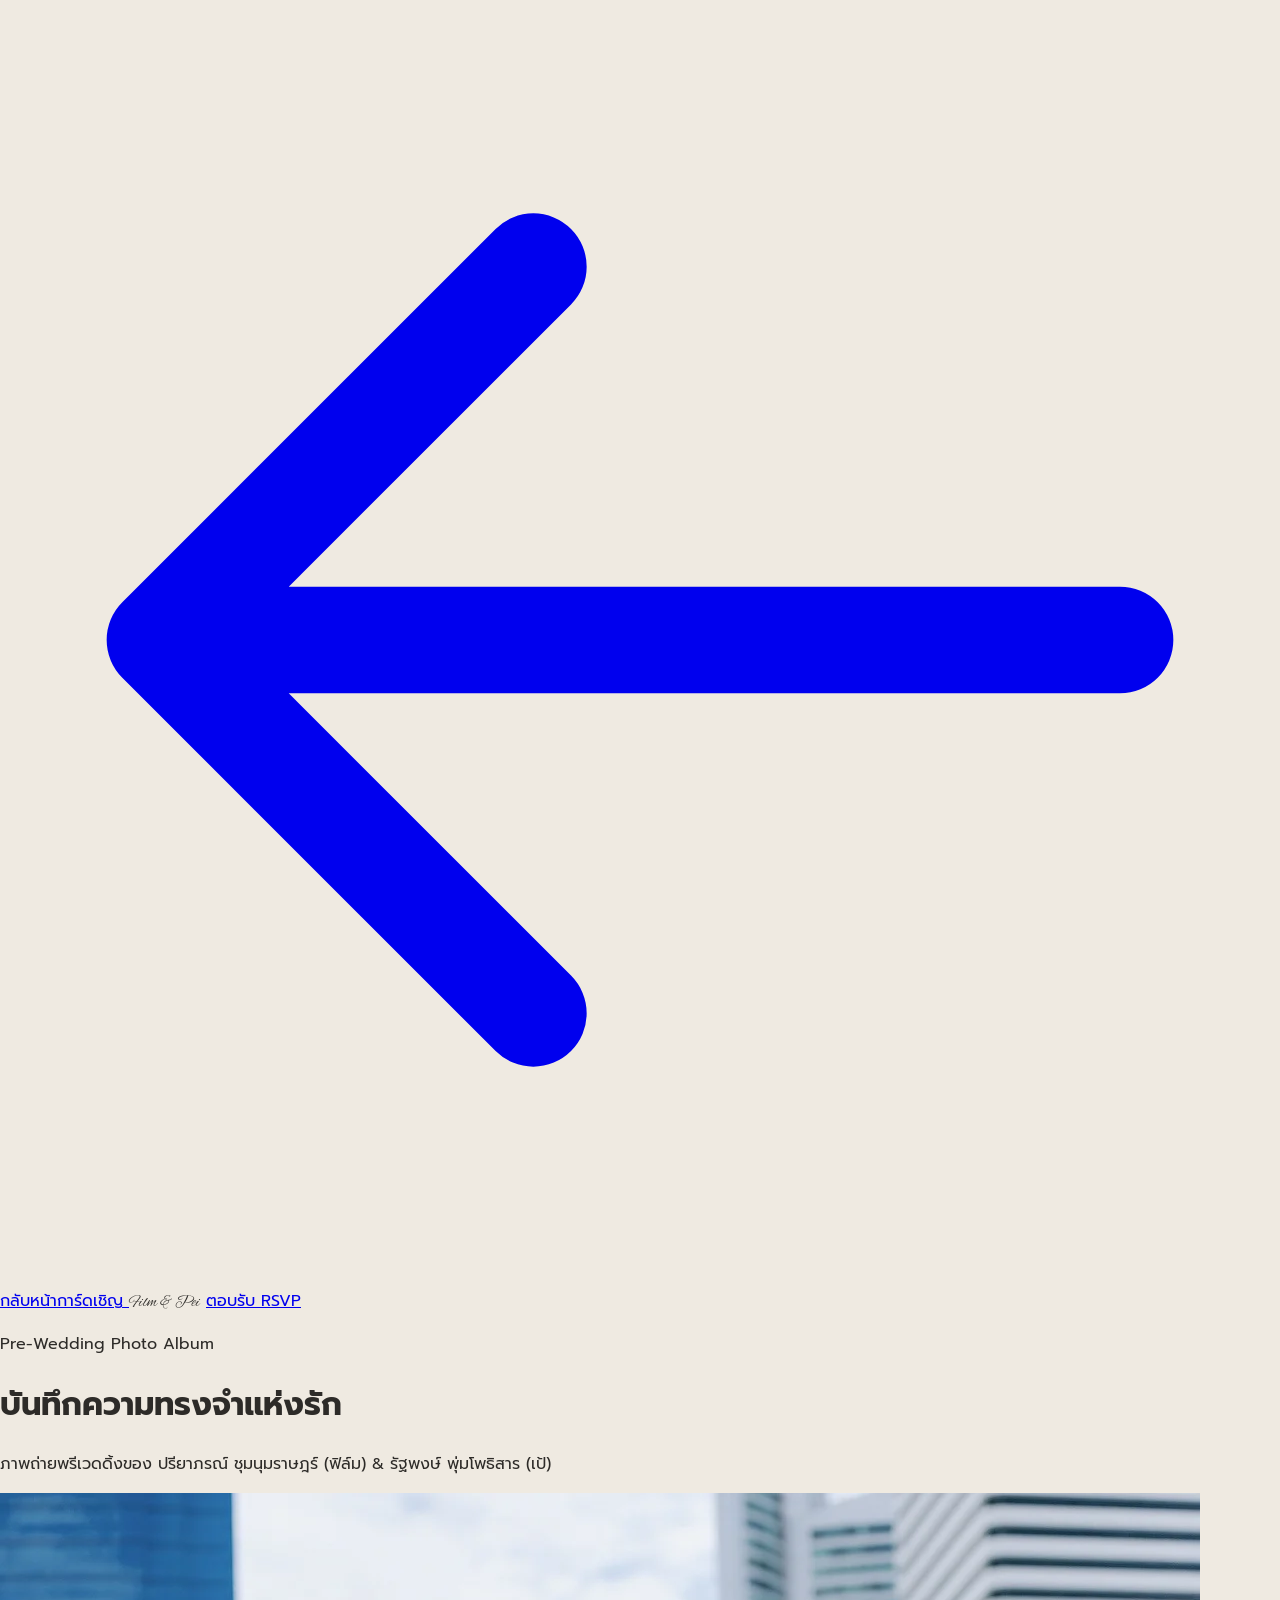
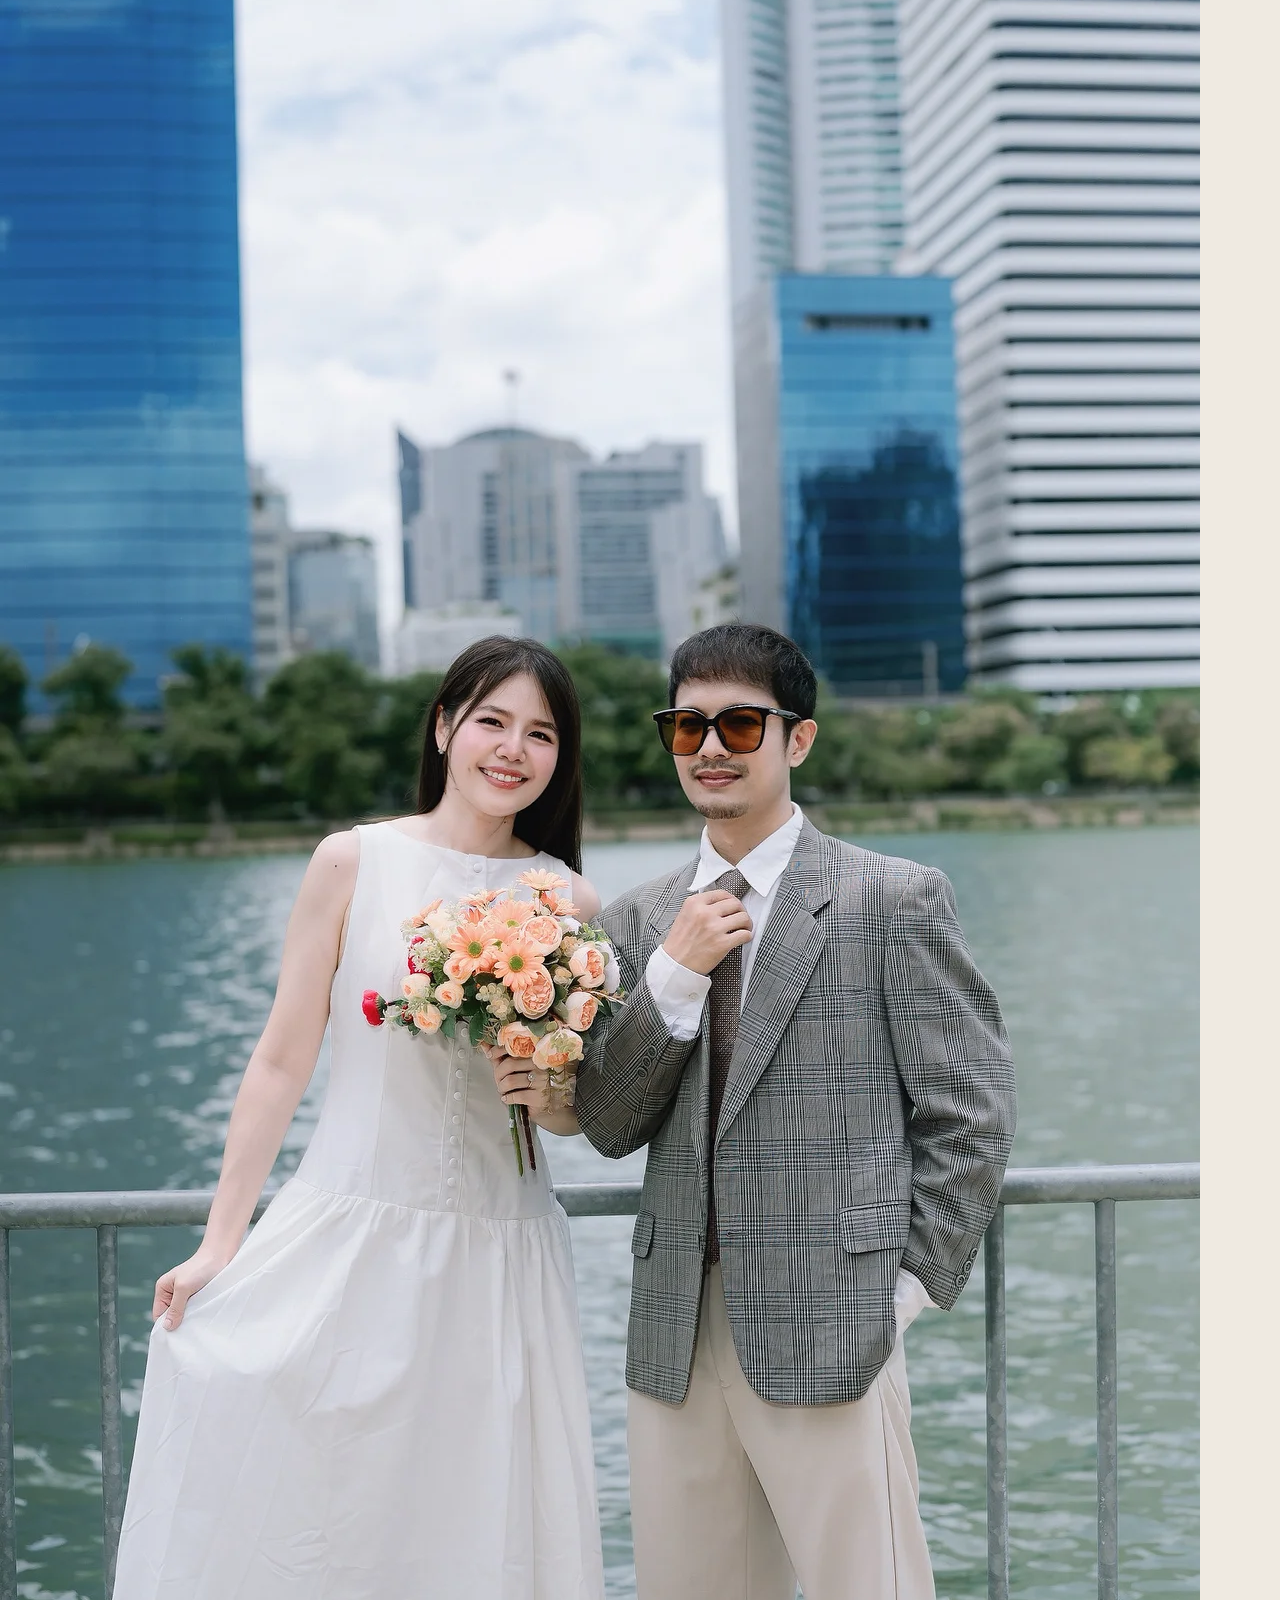
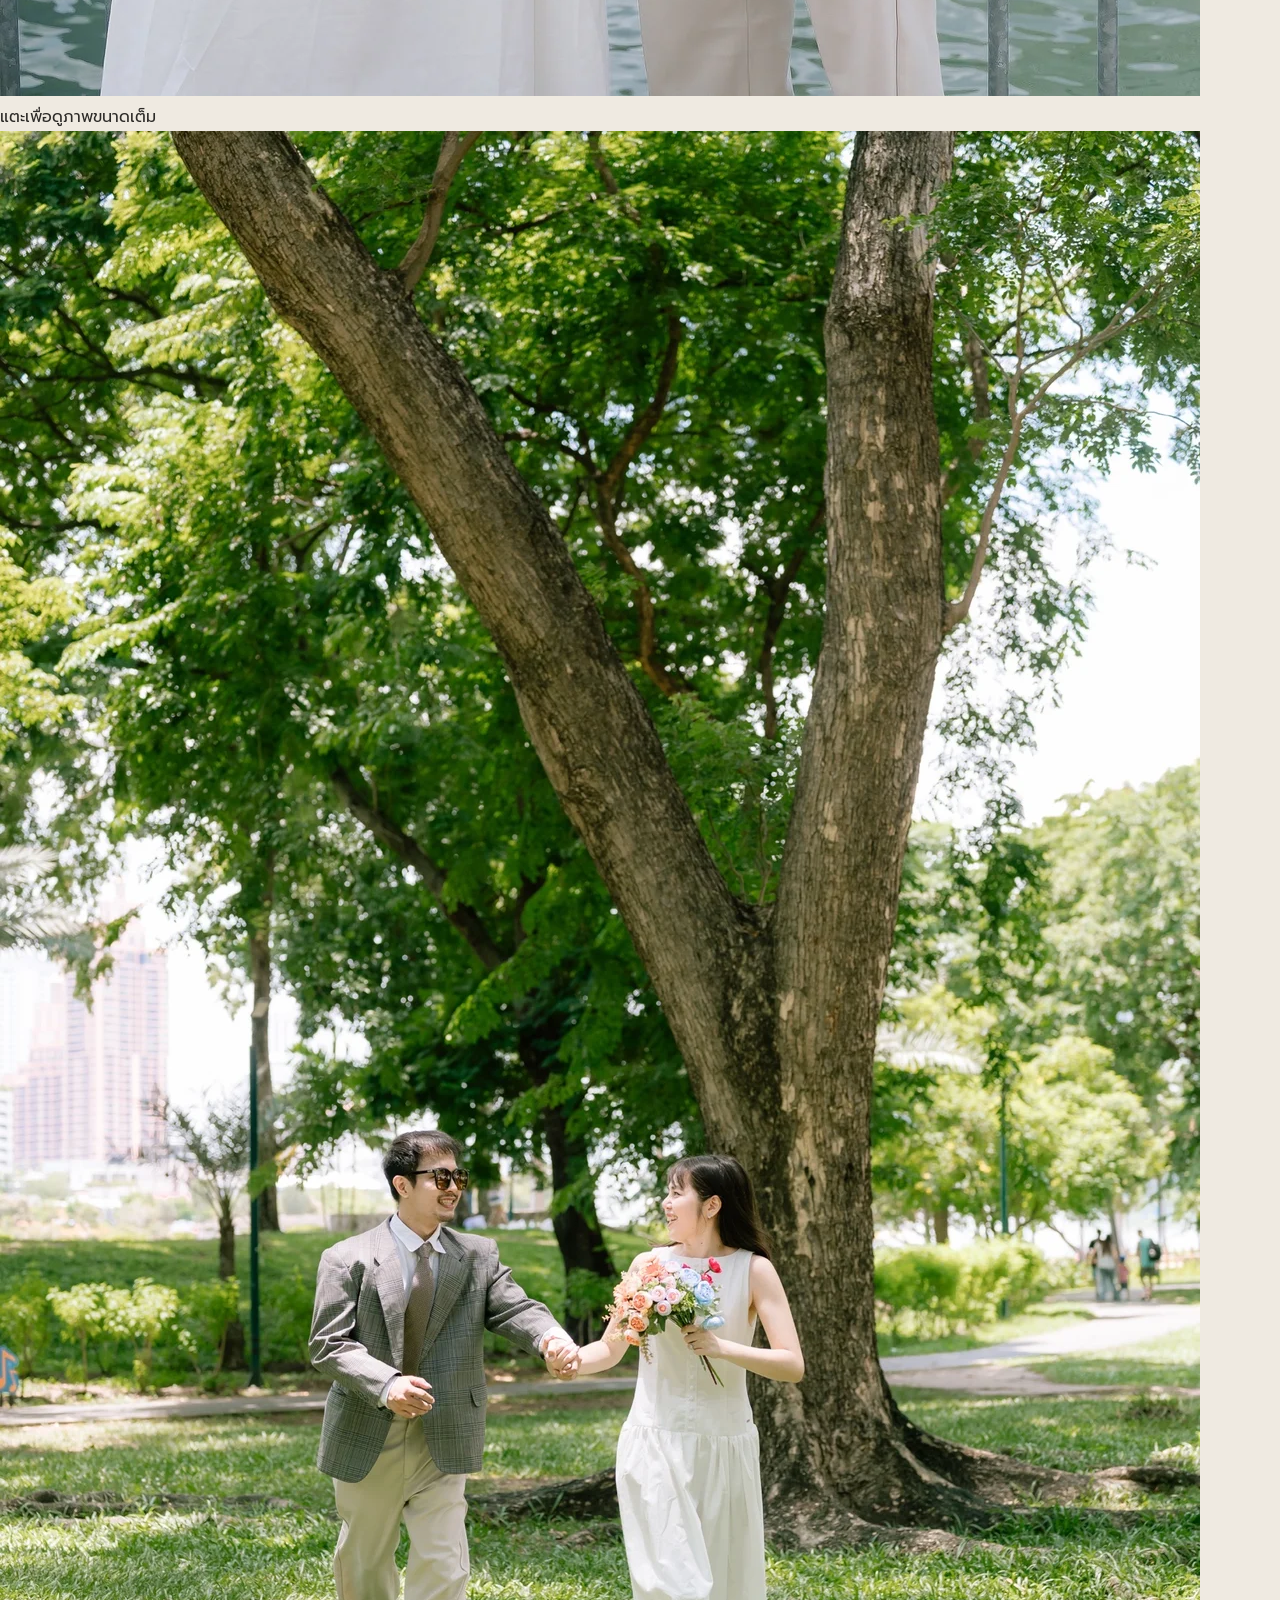
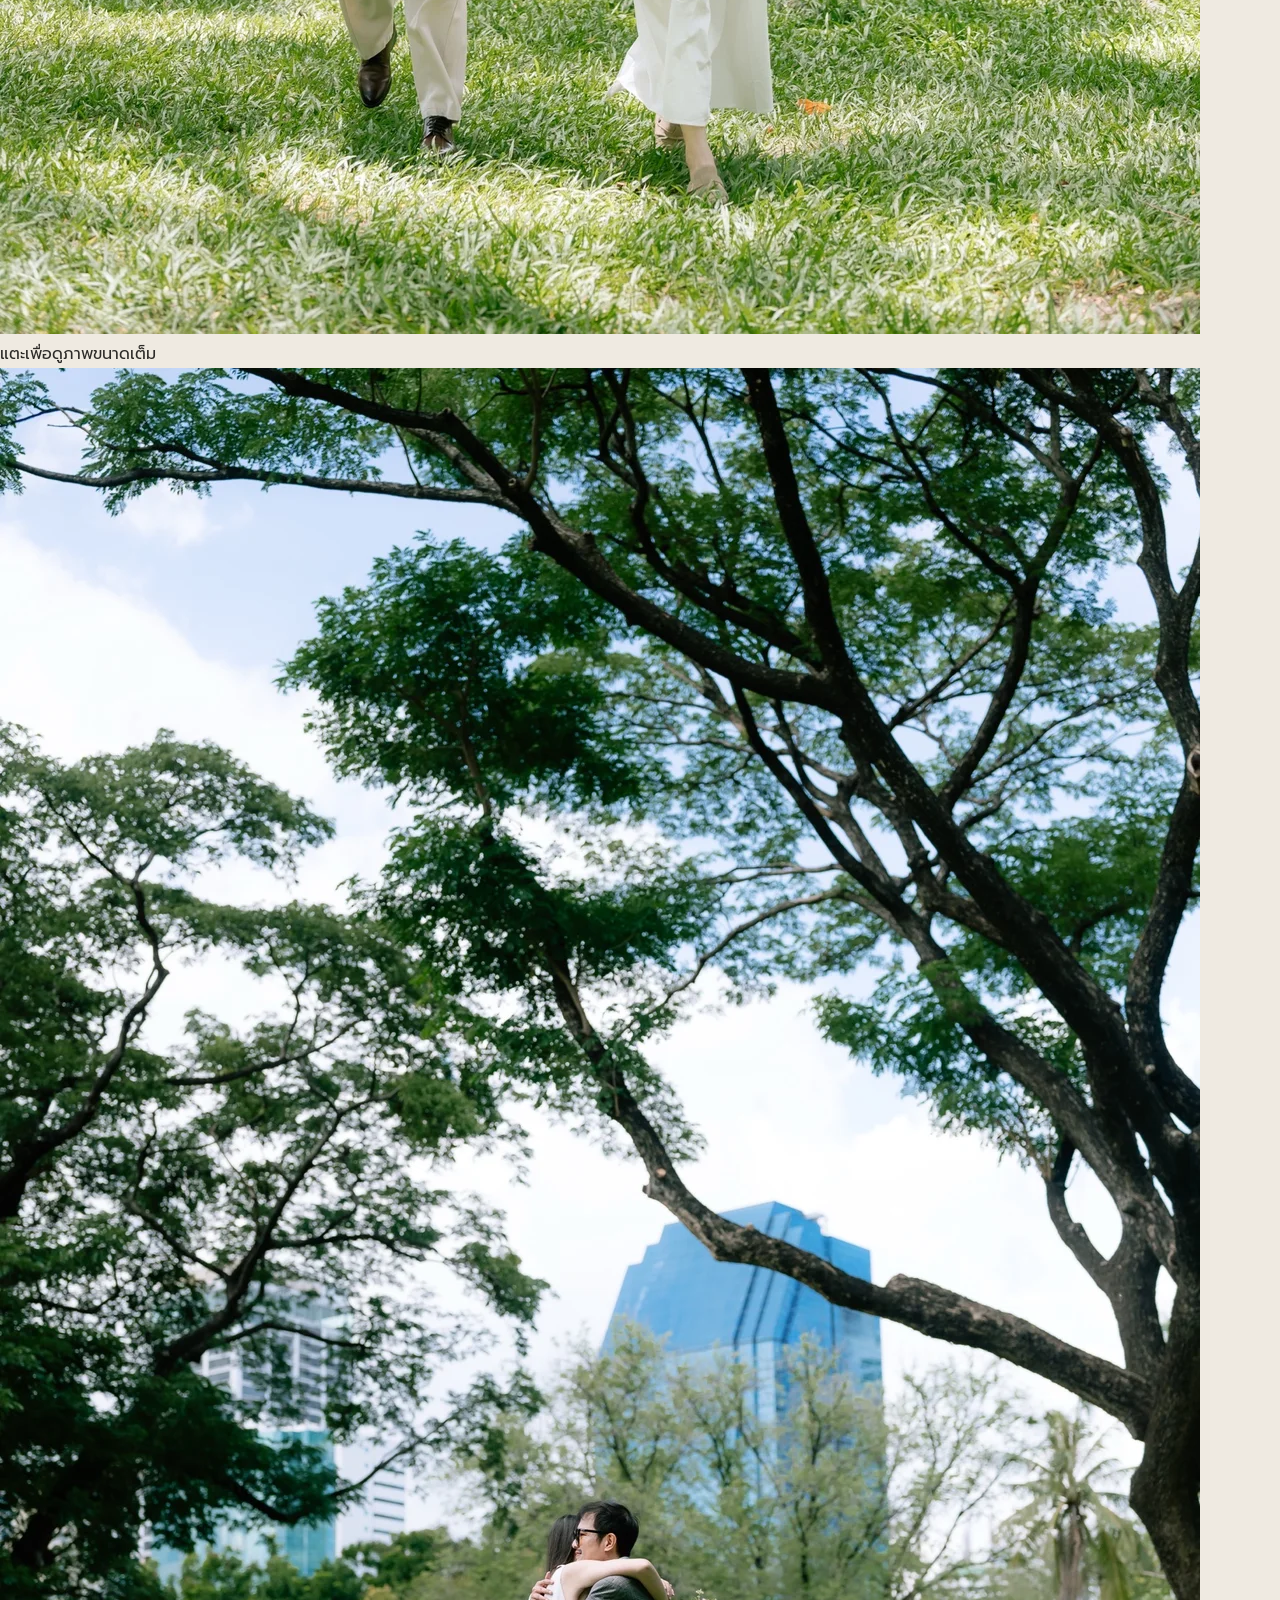
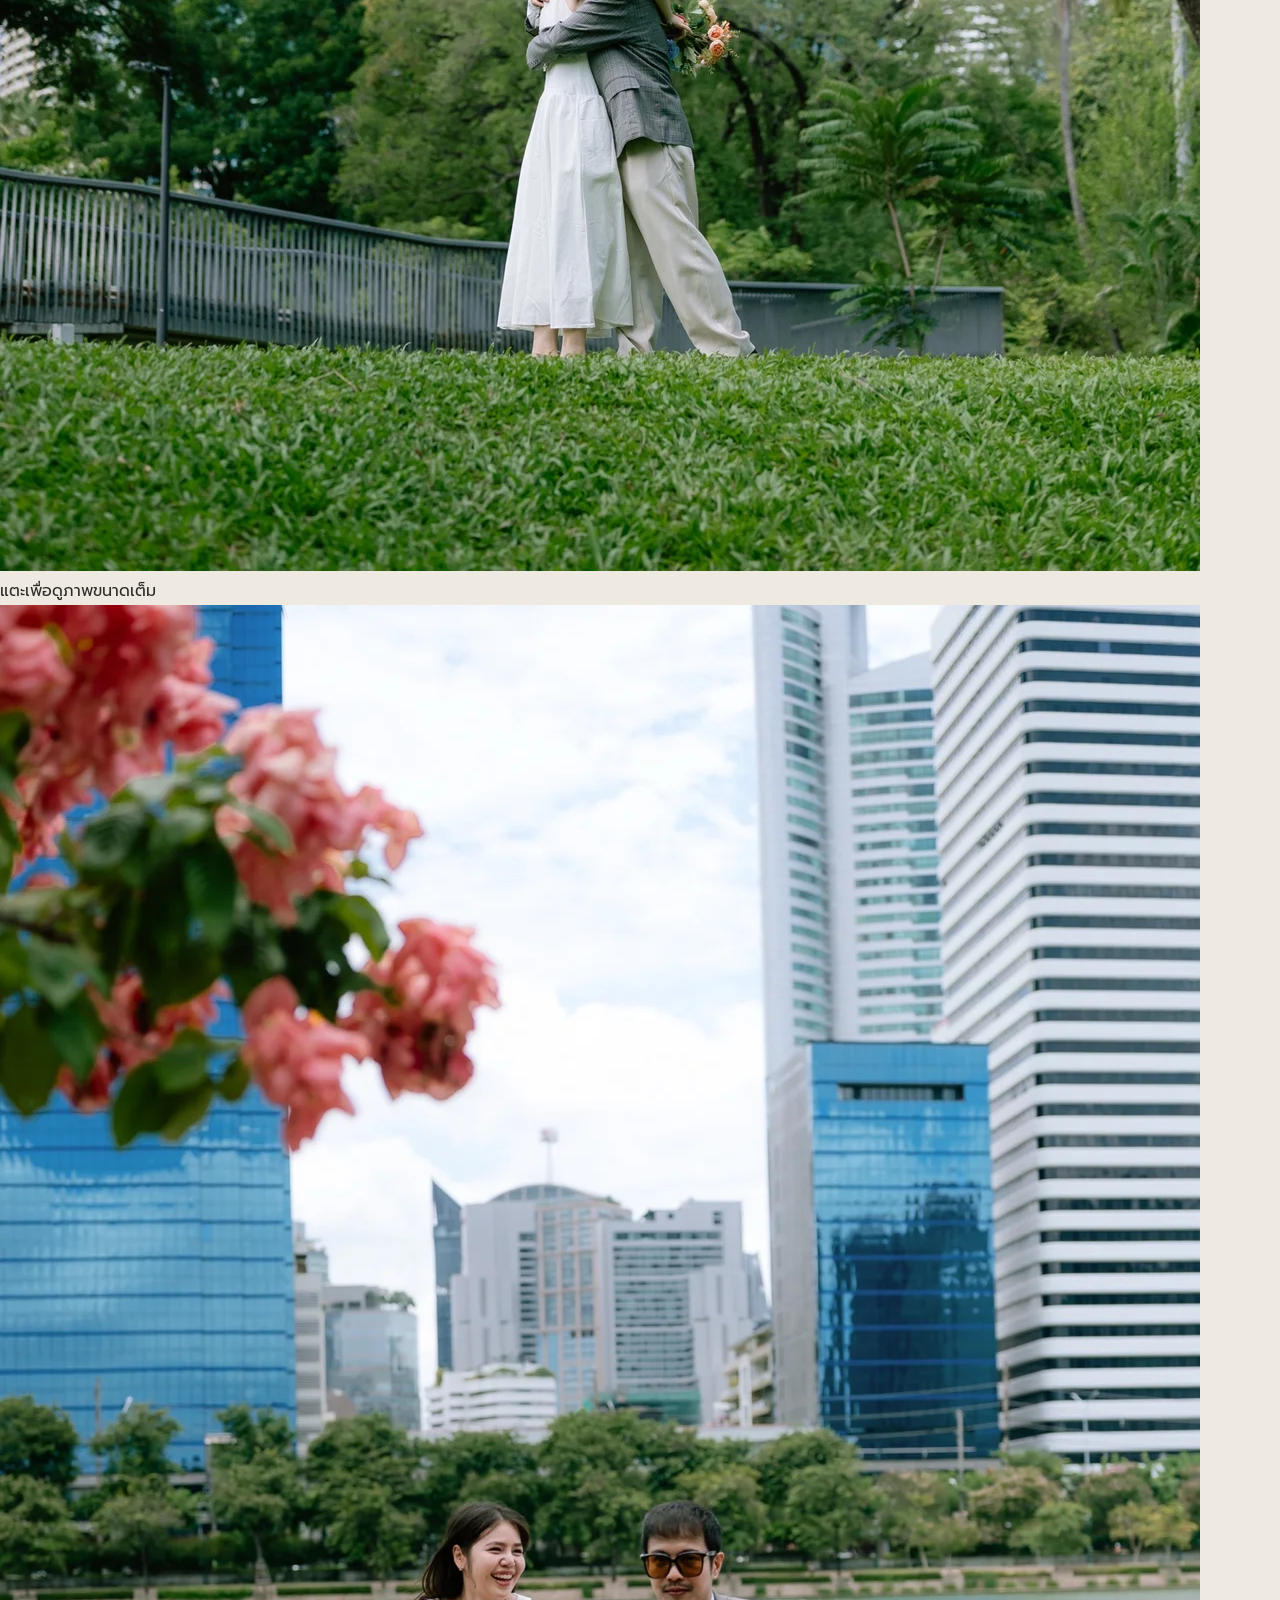
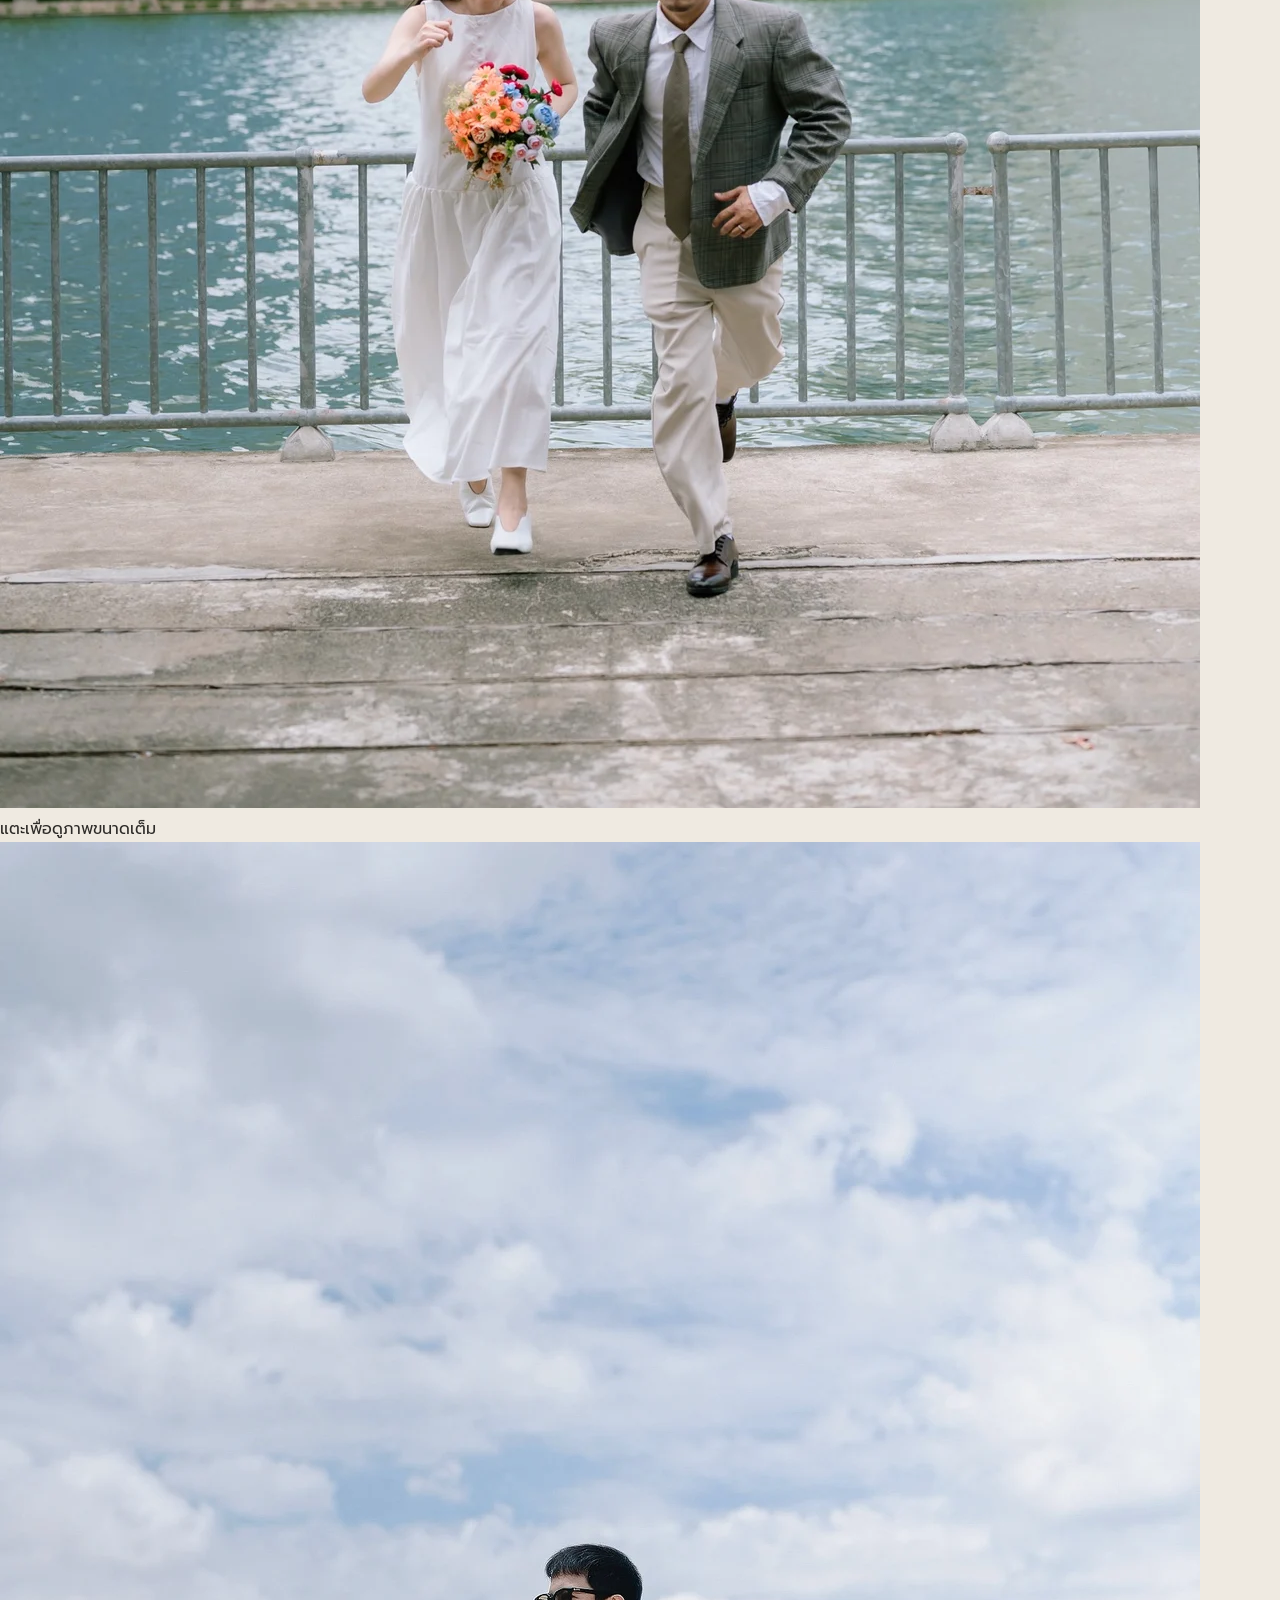
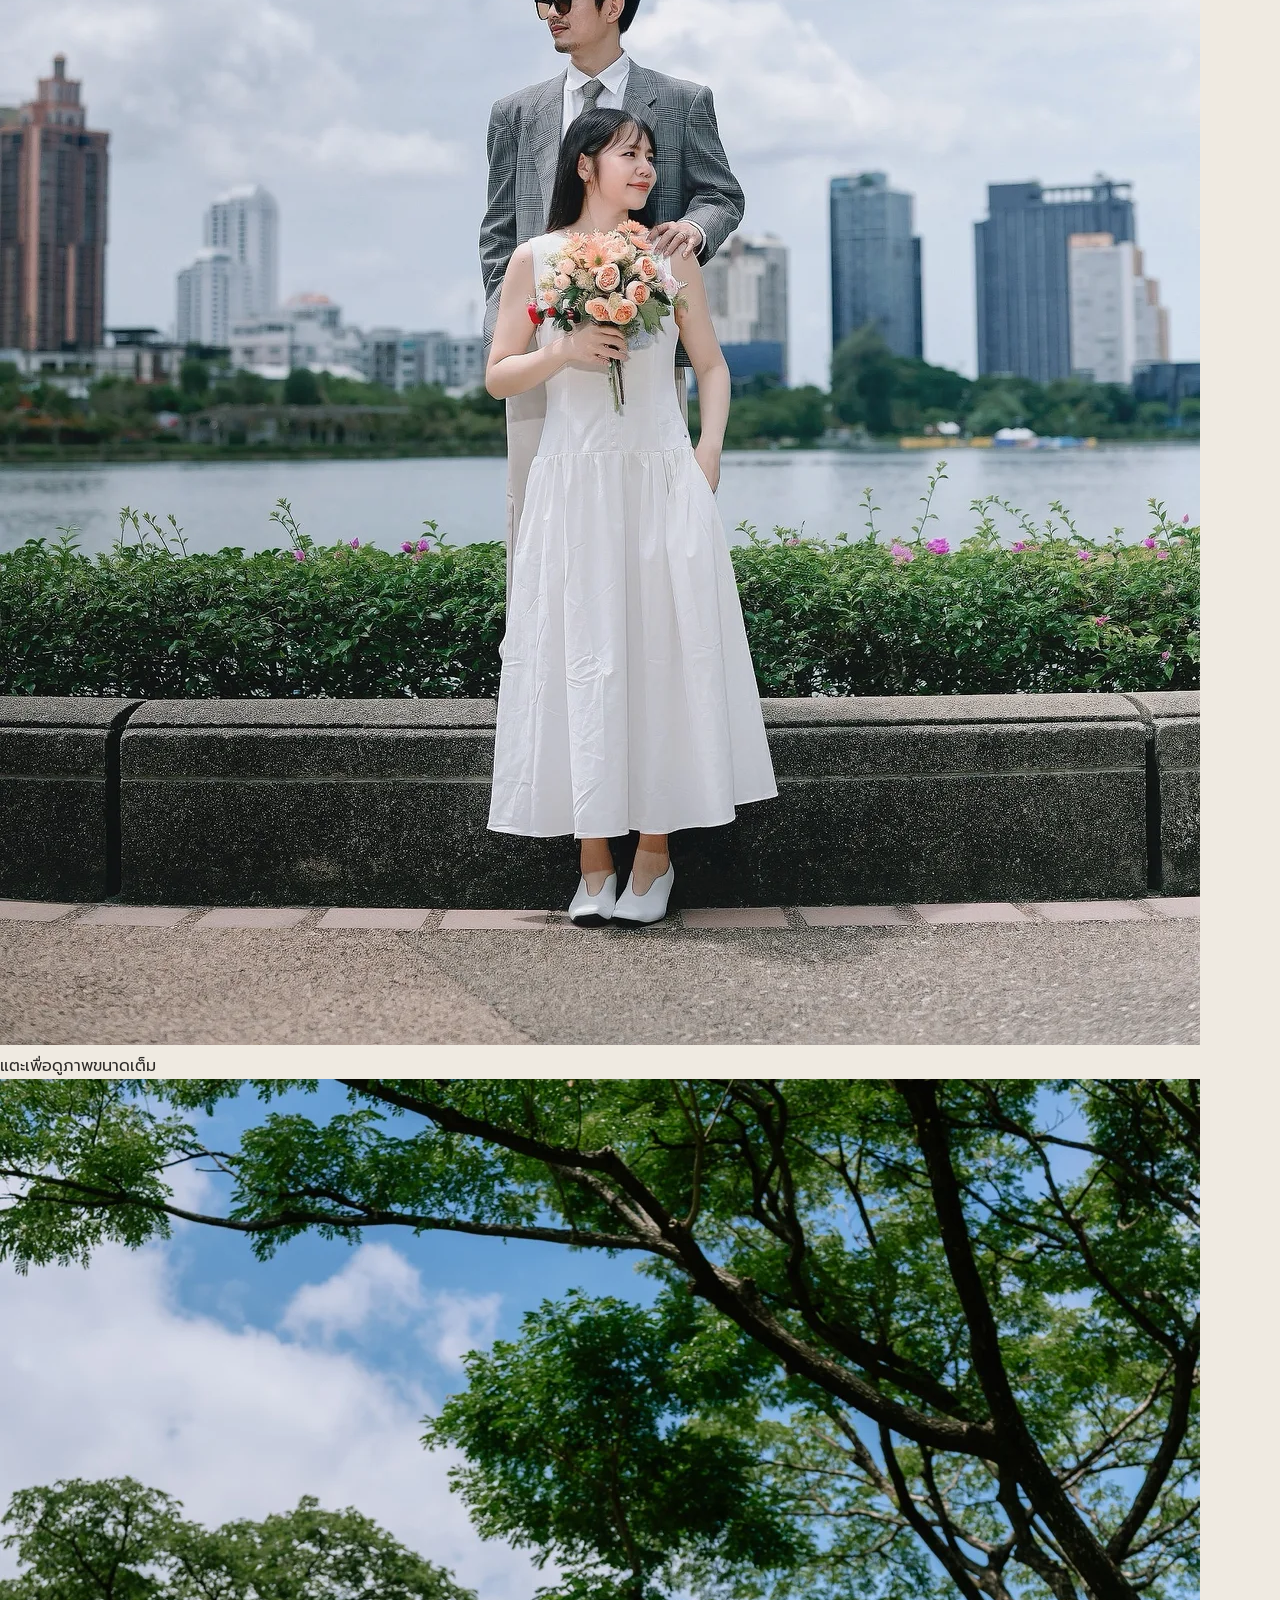
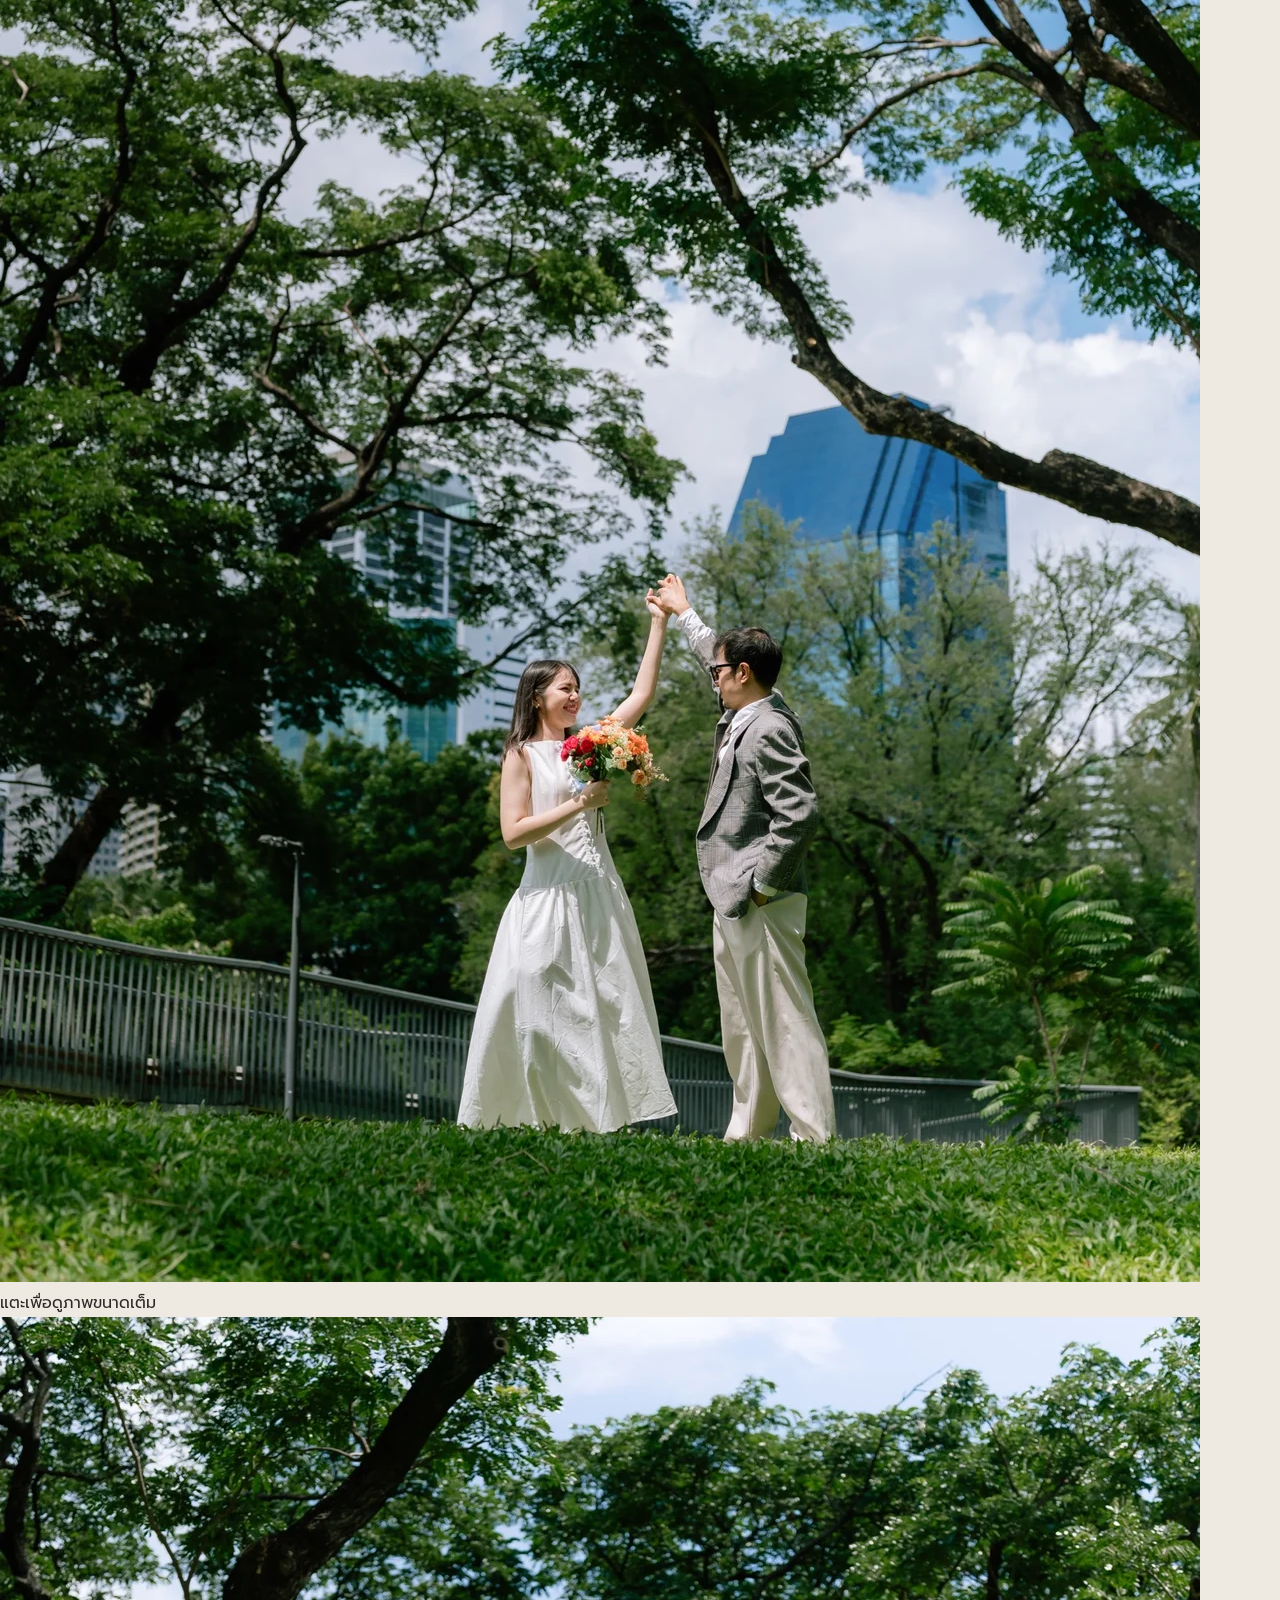
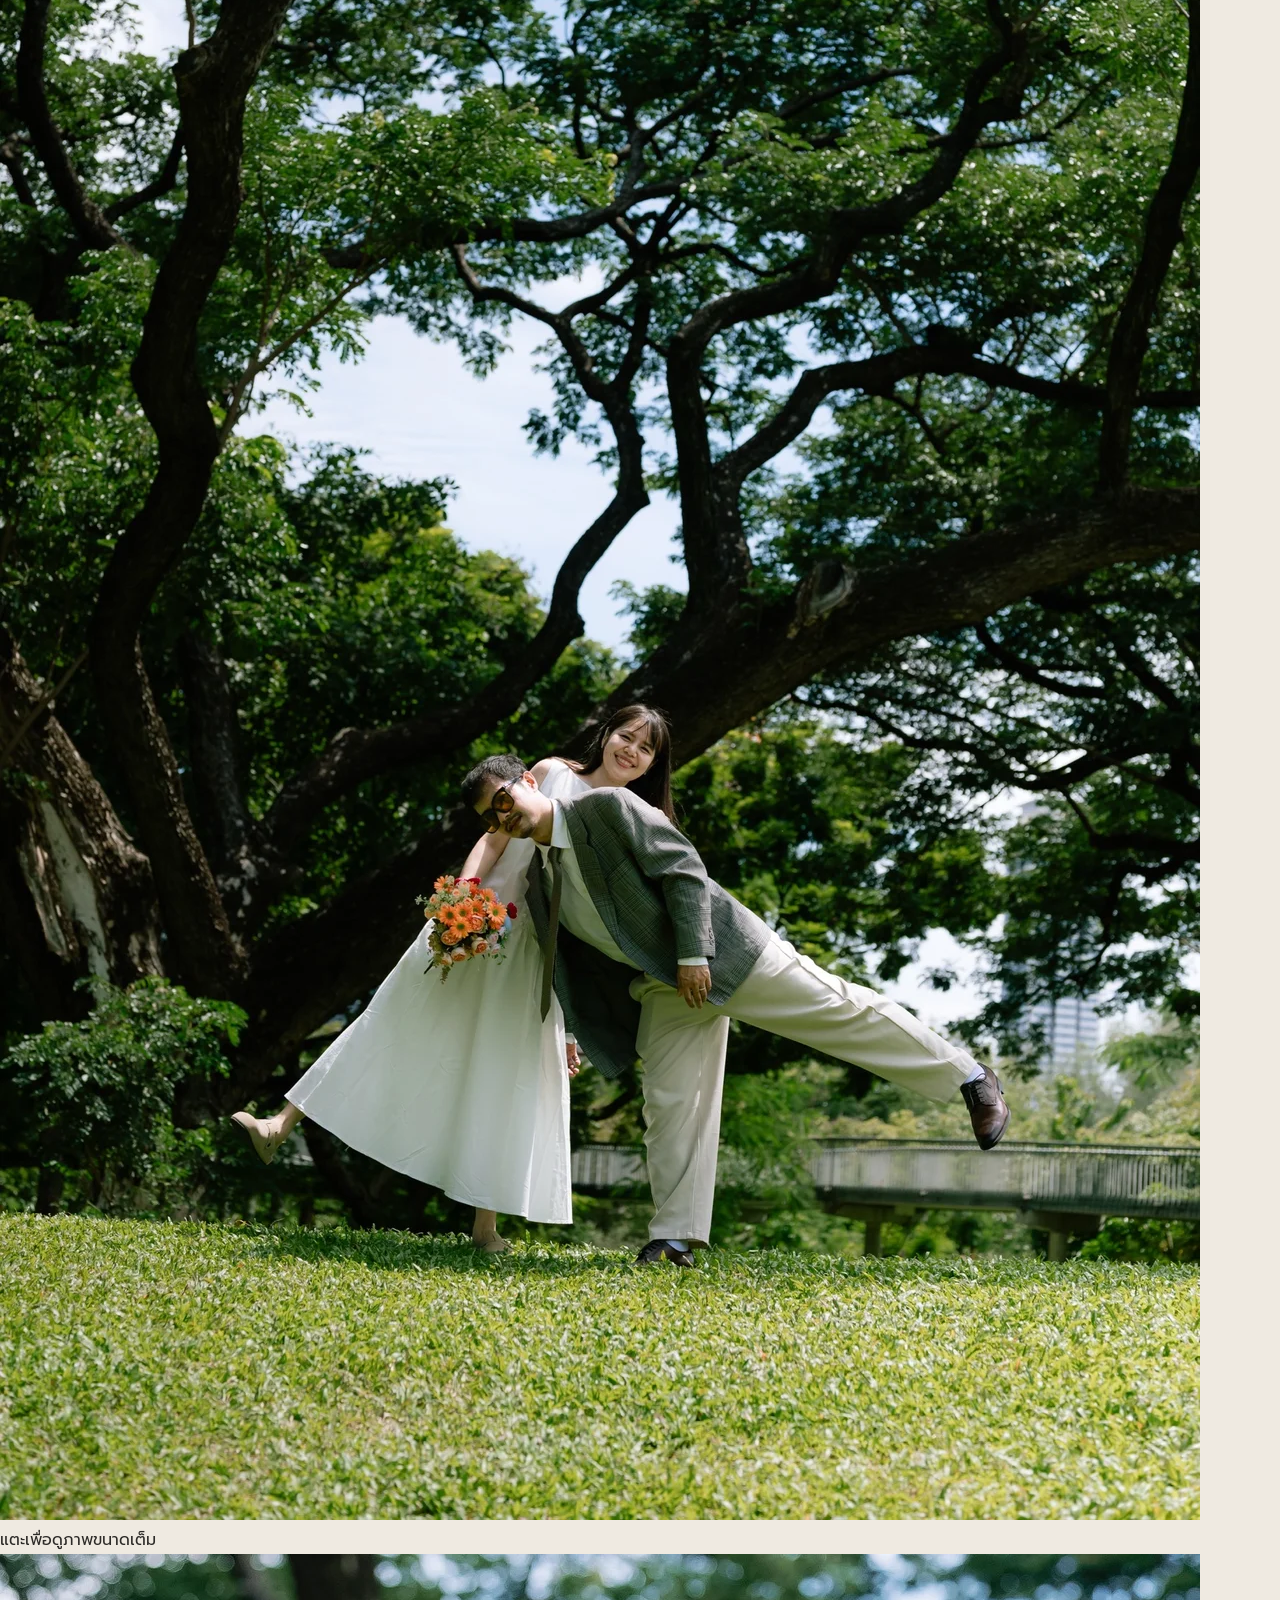
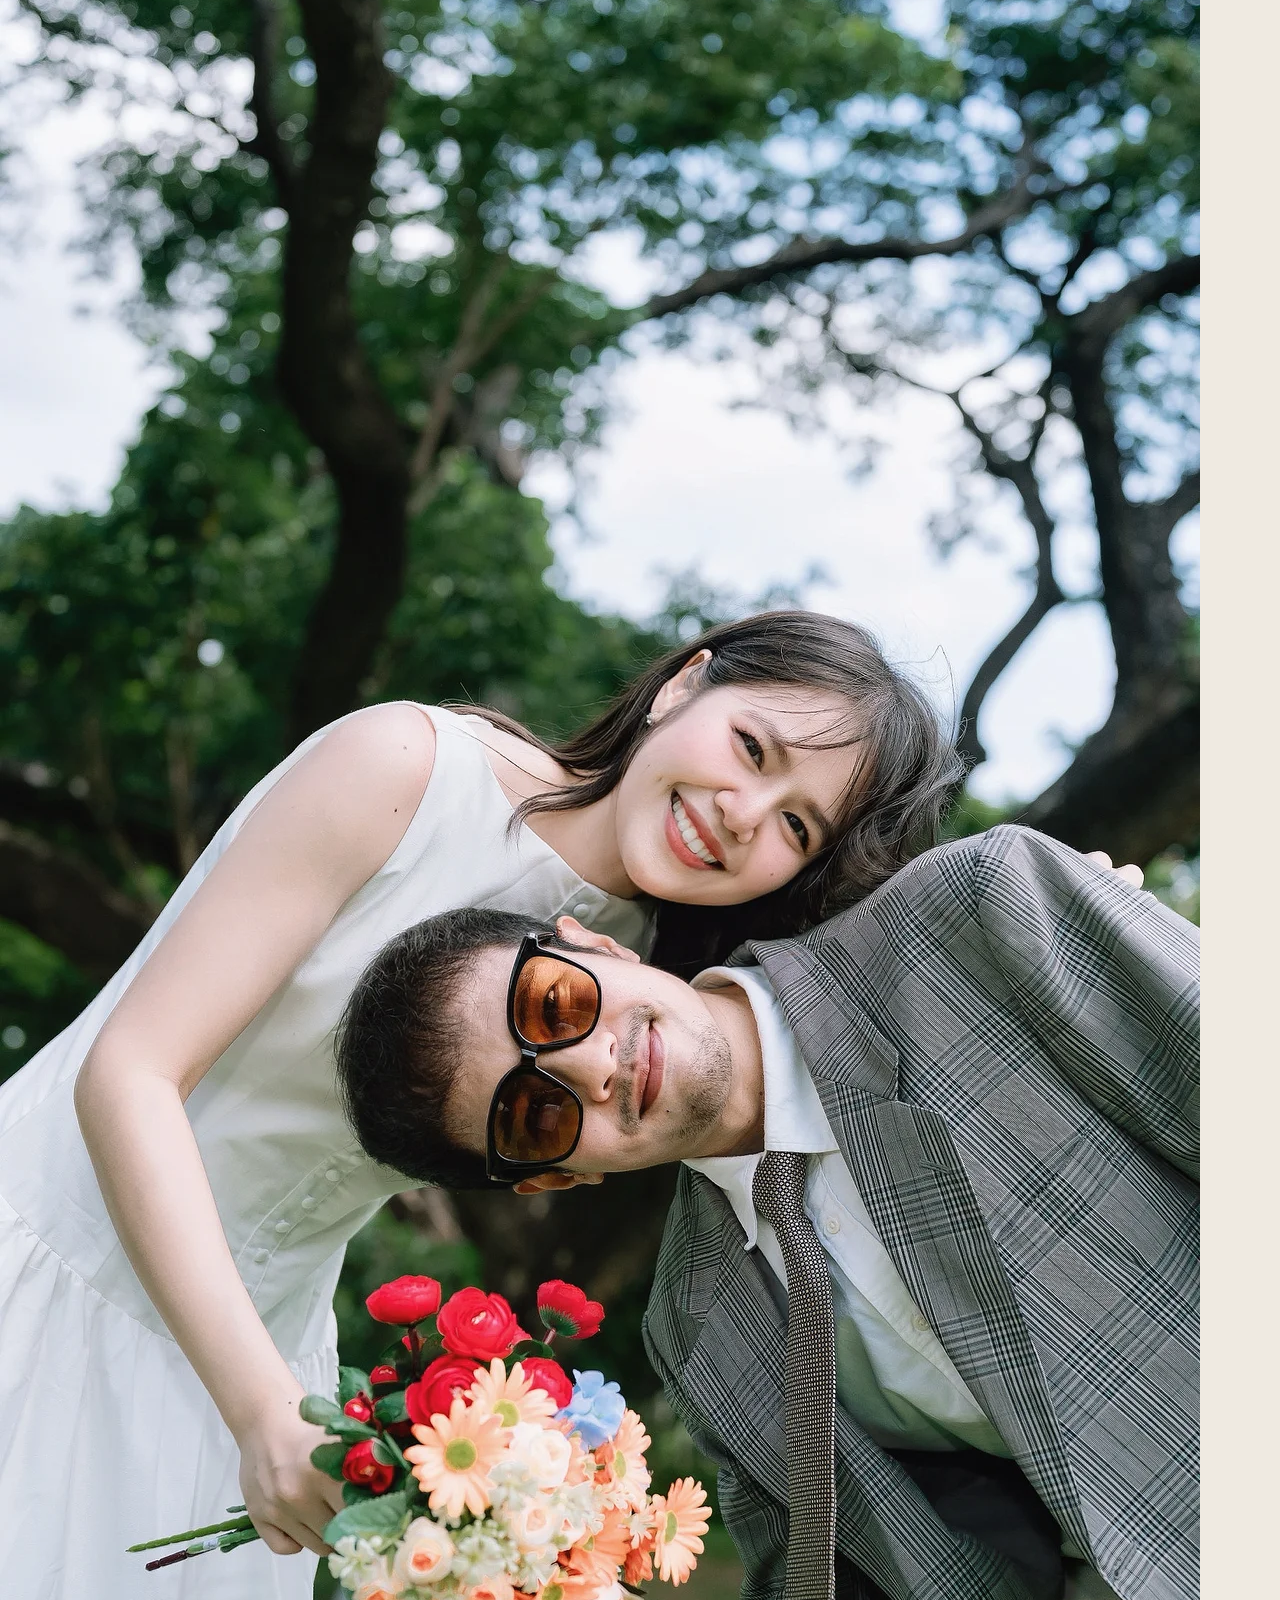
==== gallery.html @ efd103d8 "Initial commit: Wedding invitation web application for Film & Pei" ====
<!DOCTYPE html>
<html lang="th" class="scroll-smooth">
<head>
  <meta charset="UTF-8">
  <meta name="viewport" content="width=device-width, initial-scale=1.0">
  <title>Pre-Wedding Gallery | Film & Pei</title>
  
  <!-- Favicon on URL Tab -->
  <link rel="icon" type="image/png" href="images/favicon.png">
  <link rel="shortcut icon" href="favicon.ico">
  <link rel="apple-touch-icon" href="images/favicon.png">
  
  <script src="https://cdn.tailwindcss.com"></script>
  <script>
    tailwind.config = {
      theme: {
        extend: {
          colors: {
            pblue: '#A8D1E7',
            ppink: '#F4C6CF',
            pyellow: '#FDF1BA',
            pbrown: '#D5BAA6',
            'pbrown-dark': '#9A7B66',
            cream: '#FAF7F2'
          },
          fontFamily: {
            serif: ['"Cormorant Garamond"', 'serif'],
            alex: ['"Alex Brush"', 'cursive'],
            thai: ['Prompt', 'sans-serif']
          }
        }
      }
    }
  </script>
  <link rel="stylesheet" href="css/style.css">
</head>
<body class="paper-texture text-[#3A3532] antialiased min-h-screen pb-20">

  <!-- Navigation Bar -->
  <nav class="sticky top-0 z-40 bg-white/80 backdrop-blur-md border-b border-stone-200/80 px-4 py-3.5">
    <div class="max-w-5xl mx-auto flex items-center justify-between">
      <a href="index.html" class="flex items-center gap-2 text-stone-700 hover:text-[#9A7B66] text-xs font-semibold uppercase tracking-wider transition">
        <svg class="w-4 h-4" fill="none" stroke="currentColor" viewBox="0 0 24 24"><path stroke-linecap="round" stroke-linejoin="round" stroke-width="2" d="M10 19l-7-7m0 0l7-7m-7 7h18"></path></svg>
        <span>กลับหน้าการ์ดเชิญ</span>
      </a>
      <span class="text-2xl font-alex text-[#9A7B66]">Film & Pei</span>
      <a href="index.html#rsvp" class="py-1.5 px-4 rounded-full bg-[#9A7B66] text-white text-xs font-semibold tracking-wider hover:bg-[#856550] transition">
        ตอบรับ RSVP
      </a>
    </div>
  </nav>

  <!-- Header -->
  <header class="py-14 px-4 text-center max-w-2xl mx-auto space-y-3">
    <p class="text-[11px] tracking-[0.3em] uppercase text-[#9A7B66] font-semibold">Pre-Wedding Photo Album</p>
    <h1 class="text-4xl sm:text-5xl font-serif text-stone-900 font-normal">บันทึกความทรงจำแห่งรัก</h1>
    <p class="text-xs sm:text-sm text-stone-500 font-light leading-relaxed">
      ภาพถ่ายพรีเวดดิ้งของ ปรียาภรณ์ ชุมนุมราษฎร์ (ฟิล์ม) & รัฐพงษ์ พุ่มโพธิสาร (เป้)
    </p>
  </header>

  <!-- Masonry Photo Grid (9 Photos) -->
  <main class="max-w-6xl mx-auto px-4">
    <div class="grid grid-cols-1 sm:grid-cols-2 md:grid-cols-3 gap-6">
      
      <!-- Item 1 -->
      <div class="gallery-card group cursor-pointer relative overflow-hidden rounded-2xl shadow-md border border-stone-200 bg-white" onclick="openLightbox('images/IMG_7815.JPG', 'Moment 01')">
        <div class="aspect-[3/4] overflow-hidden">
          <picture>
            <source srcset="images/optimized/IMG_7815.webp" type="image/webp">
            <img src="images/IMG_7815.JPG" alt="Pre-wedding 1" class="w-full h-full object-cover group-hover:scale-105 transition duration-700" loading="lazy">
          </picture>
        </div>
        <div class="absolute inset-0 bg-black/40 opacity-0 group-hover:opacity-100 transition duration-300 flex items-end p-4 text-white">
          <span class="text-xs font-light">แตะเพื่อดูภาพขนาดเต็ม</span>
        </div>
      </div>

      <!-- Item 2 -->
      <div class="gallery-card group cursor-pointer relative overflow-hidden rounded-2xl shadow-md border border-stone-200 bg-white" onclick="openLightbox('images/IMG_7816.JPG', 'Moment 02')">
        <div class="aspect-[3/4] overflow-hidden">
          <picture>
            <source srcset="images/optimized/IMG_7816.webp" type="image/webp">
            <img src="images/IMG_7816.JPG" alt="Pre-wedding 2" class="w-full h-full object-cover group-hover:scale-105 transition duration-700" loading="lazy">
          </picture>
        </div>
        <div class="absolute inset-0 bg-black/40 opacity-0 group-hover:opacity-100 transition duration-300 flex items-end p-4 text-white">
          <span class="text-xs font-light">แตะเพื่อดูภาพขนาดเต็ม</span>
        </div>
      </div>

      <!-- Item 3 -->
      <div class="gallery-card group cursor-pointer relative overflow-hidden rounded-2xl shadow-md border border-stone-200 bg-white" onclick="openLightbox('images/IMG_7817.JPG', 'Moment 03')">
        <div class="aspect-[3/4] overflow-hidden">
          <picture>
            <source srcset="images/optimized/IMG_7817.webp" type="image/webp">
            <img src="images/IMG_7817.JPG" alt="Pre-wedding 3" class="w-full h-full object-cover group-hover:scale-105 transition duration-700" loading="lazy">
          </picture>
        </div>
        <div class="absolute inset-0 bg-black/40 opacity-0 group-hover:opacity-100 transition duration-300 flex items-end p-4 text-white">
          <span class="text-xs font-light">แตะเพื่อดูภาพขนาดเต็ม</span>
        </div>
      </div>

      <!-- Item 4 -->
      <div class="gallery-card group cursor-pointer relative overflow-hidden rounded-2xl shadow-md border border-stone-200 bg-white" onclick="openLightbox('images/IMG_7818.JPG', 'Moment 04')">
        <div class="aspect-[3/4] overflow-hidden">
          <picture>
            <source srcset="images/optimized/IMG_7818.webp" type="image/webp">
            <img src="images/IMG_7818.JPG" alt="Pre-wedding 4" class="w-full h-full object-cover group-hover:scale-105 transition duration-700" loading="lazy">
          </picture>
        </div>
        <div class="absolute inset-0 bg-black/40 opacity-0 group-hover:opacity-100 transition duration-300 flex items-end p-4 text-white">
          <span class="text-xs font-light">แตะเพื่อดูภาพขนาดเต็ม</span>
        </div>
      </div>

      <!-- Item 5 -->
      <div class="gallery-card group cursor-pointer relative overflow-hidden rounded-2xl shadow-md border border-stone-200 bg-white" onclick="openLightbox('images/IMG_7820.JPG', 'Moment 05')">
        <div class="aspect-[3/4] overflow-hidden">
          <picture>
            <source srcset="images/optimized/IMG_7820.webp" type="image/webp">
            <img src="images/IMG_7820.JPG" alt="Pre-wedding 5" class="w-full h-full object-cover group-hover:scale-105 transition duration-700" loading="lazy">
          </picture>
        </div>
        <div class="absolute inset-0 bg-black/40 opacity-0 group-hover:opacity-100 transition duration-300 flex items-end p-4 text-white">
          <span class="text-xs font-light">แตะเพื่อดูภาพขนาดเต็ม</span>
        </div>
      </div>

      <!-- Item 6 -->
      <div class="gallery-card group cursor-pointer relative overflow-hidden rounded-2xl shadow-md border border-stone-200 bg-white" onclick="openLightbox('images/IMG_7821.JPG', 'Moment 06')">
        <div class="aspect-[3/4] overflow-hidden">
          <picture>
            <source srcset="images/optimized/IMG_7821.webp" type="image/webp">
            <img src="images/IMG_7821.JPG" alt="Pre-wedding 6" class="w-full h-full object-cover group-hover:scale-105 transition duration-700" loading="lazy">
          </picture>
        </div>
        <div class="absolute inset-0 bg-black/40 opacity-0 group-hover:opacity-100 transition duration-300 flex items-end p-4 text-white">
          <span class="text-xs font-light">แตะเพื่อดูภาพขนาดเต็ม</span>
        </div>
      </div>

      <!-- Item 7 -->
      <div class="gallery-card group cursor-pointer relative overflow-hidden rounded-2xl shadow-md border border-stone-200 bg-white" onclick="openLightbox('images/IMG_7822.JPG', 'Moment 07')">
        <div class="aspect-[3/4] overflow-hidden">
          <picture>
            <source srcset="images/optimized/IMG_7822.webp" type="image/webp">
            <img src="images/IMG_7822.JPG" alt="Pre-wedding 7" class="w-full h-full object-cover group-hover:scale-105 transition duration-700" loading="lazy">
          </picture>
        </div>
        <div class="absolute inset-0 bg-black/40 opacity-0 group-hover:opacity-100 transition duration-300 flex items-end p-4 text-white">
          <span class="text-xs font-light">แตะเพื่อดูภาพขนาดเต็ม</span>
        </div>
      </div>

      <!-- Item 8 -->
      <div class="gallery-card group cursor-pointer relative overflow-hidden rounded-2xl shadow-md border border-stone-200 bg-white" onclick="openLightbox('images/IMG_7827.JPG', 'Moment 08')">
        <div class="aspect-[3/4] overflow-hidden">
          <picture>
            <source srcset="images/optimized/IMG_7827.webp" type="image/webp">
            <img src="images/IMG_7827.JPG" alt="Pre-wedding 8" class="w-full h-full object-cover group-hover:scale-105 transition duration-700" loading="lazy">
          </picture>
        </div>
        <div class="absolute inset-0 bg-black/40 opacity-0 group-hover:opacity-100 transition duration-300 flex items-end p-4 text-white">
          <span class="text-xs font-light">แตะเพื่อดูภาพขนาดเต็ม</span>
        </div>
      </div>

      <!-- Item 9 -->
      <div class="gallery-card group cursor-pointer relative overflow-hidden rounded-2xl shadow-md border border-stone-200 bg-white" onclick="openLightbox('images/IMG_7828.JPG', 'Moment 09')">
        <div class="aspect-[3/4] overflow-hidden">
          <picture>
            <source srcset="images/optimized/IMG_7828.webp" type="image/webp">
            <img src="images/IMG_7828.JPG" alt="Pre-wedding 9" class="w-full h-full object-cover group-hover:scale-105 transition duration-700" loading="lazy">
          </picture>
        </div>
        <div class="absolute inset-0 bg-black/40 opacity-0 group-hover:opacity-100 transition duration-300 flex items-end p-4 text-white">
          <span class="text-xs font-light">แตะเพื่อดูภาพขนาดเต็ม</span>
        </div>
      </div>

    </div>
  </main>

  <!-- Lightbox Modal -->
  <div id="lightbox-modal" class="fixed inset-0 z-50 bg-black/90 hidden items-center justify-center p-4 backdrop-blur-md">
    <button onclick="closeLightbox()" class="absolute top-6 right-6 text-white text-3xl font-light hover:text-stone-300 z-50">
      &times;
    </button>
    <div class="max-w-4xl max-h-[85vh] relative flex flex-col items-center">
      <img id="lightbox-img" src="" alt="Full view" class="max-h-[80vh] max-w-full rounded-lg shadow-2xl object-contain">
      <p id="lightbox-caption" class="text-white/80 text-xs font-light mt-3 tracking-widest uppercase"></p>
    </div>
  </div>

  <script>
    function openLightbox(src, caption) {
      const modal = document.getElementById('lightbox-modal');
      const img = document.getElementById('lightbox-img');
      const cap = document.getElementById('lightbox-caption');
      img.src = src;
      cap.textContent = caption;
      modal.classList.remove('hidden');
      modal.classList.add('flex');
    }

    function closeLightbox() {
      const modal = document.getElementById('lightbox-modal');
      modal.classList.add('hidden');
      modal.classList.remove('flex');
    }

    document.getElementById('lightbox-modal').addEventListener('click', (e) => {
      if (e.target.id === 'lightbox-modal') closeLightbox();
    });
  </script>
</body>
</html>
---- css/style.css ----
/* c:/Projects/wedding/css/style.css */
@import url('https://fonts.googleapis.com/css2?family=Alex+Brush&family=Bodoni+Moda:ital,opsz,wght@0,6..96,400;0,6..96,600;1,6..96,400&family=Cormorant+Garamond:ital,wght@0,300;0,400;0,500;0,600;0,700;1,400&family=Great+Vibes&family=Montserrat:wght@200;300;400;500;600&family=Pinyon+Script&family=Prompt:ital,wght@0,200;0,300;0,400;0,500;0,600;1,300&display=swap');

:root {
  --color-sage: #6B7A66;
  --color-sage-dark: #556350;
  --color-sage-light: #EBF0E9;
  --color-ivory: #F8F5F0;
  --color-linen: #EFEAE1;
  --color-gold: #C5A869;
  --color-gold-dark: #9E8347;
  --color-gold-light: #E8DCB8;
  --color-charcoal: #2D2B28;
  --color-muted: #7A756F;
  
  /* Pastel Palette */
  --pastel-blue: #A8D1E7;
  --pastel-pink: #F4C6CF;
  --pastel-yellow: #FDF1BA;
  --pastel-brown: #D5BAA6;
}

/* Typography */
.font-serif-luxury {
  font-family: 'Cormorant Garamond', Georgia, serif;
}

.font-script {
  font-family: 'Pinyon Script', cursive;
}

.font-alex {
  font-family: 'Alex Brush', cursive;
}

.font-modern {
  font-family: 'Montserrat', sans-serif;
}

.font-thai {
  font-family: 'Prompt', -apple-system, BlinkMacSystemFont, sans-serif;
}

.font-bodoni {
  font-family: 'Bodoni Moda', 'Didot', 'Playfair Display', serif;
}

/* Global resets - NO SCROLL LOCKING */
*, *::before, *::after {
  box-sizing: border-box;
}

html {
  -webkit-text-size-adjust: 100%;
}

body {
  margin: 0;
  padding: 0;
  background-color: #EFEAE1;
  color: var(--color-charcoal);
  font-family: 'Prompt', 'Montserrat', sans-serif;
  line-height: 1.6;
}

/* Luxury Fabric Background Texture */
.luxury-backdrop {
  background-color: #EFEAE1;
  background-image: 
    radial-gradient(ellipse at top left, rgba(255,255,255,0.6) 0%, transparent 60%),
    radial-gradient(ellipse at bottom right, rgba(200, 190, 175, 0.4) 0%, transparent 60%);
  min-height: 100vh;
}

/* Mobile Canvas Container (Matches exsam.avif phone presentation) */
.mobile-frame {
  max-width: 440px;
  margin: 0 auto;
  background: var(--color-ivory);
  box-shadow: 0 25px 60px -15px rgba(45, 43, 40, 0.25), 0 0 0 1px rgba(255,255,255,0.8);
  border-radius: 36px;
  overflow: hidden;
  position: relative;
}

@media (max-width: 480px) {
  .mobile-frame {
    border-radius: 0;
    box-shadow: none;
    max-width: 100%;
  }
}

/* Screen 1: Sage Green Watercolor Hero */
.screen-cover {
  background: linear-gradient(175deg, #60715B 0%, #6E8069 45%, #586853 100%);
  color: #FFFFFF;
  position: relative;
  overflow: hidden;
}

/* Subtle watercolor texture overlay */
.screen-cover::before {
  content: '';
  position: absolute;
  inset: 0;
  background: radial-gradient(circle at 30% 20%, rgba(255,255,255,0.15) 0%, transparent 50%),
              radial-gradient(circle at 80% 80%, rgba(0,0,0,0.15) 0%, transparent 60%);
  pointer-events: none;
}

/* Ornate Baroque Gold Frame (Exact match to exsam.avif) */
.baroque-frame {
  position: relative;
  padding: 10px;
  background: linear-gradient(135deg, #DFCA98 0%, #C5A869 35%, #9E8347 70%, #E2CF9F 100%);
  border-radius: 6px;
  box-shadow: 0 12px 28px -6px rgba(45, 43, 40, 0.35), inset 0 2px 4px rgba(255,255,255,0.5);
}

.baroque-frame-inner {
  position: relative;
  border: 2px solid rgba(255, 255, 255, 0.6);
  padding: 4px;
  background: #FAF7F2;
  border-radius: 4px;
}

/* Draped Pearl Necklace */
.pearl-string {
  position: relative;
  height: 6px;
  background-image: radial-gradient(circle, #FFFFFF 45%, #E5DDD0 90%);
  background-size: 10px 10px;
  background-repeat: repeat-x;
  filter: drop-shadow(0 2px 3px rgba(0,0,0,0.18));
}

/* Antique Lace Envelope (Vector SVG with 3D Flap & Sliding Card) */
.envelope-container {
  position: relative;
  width: 290px;
  height: 185px;
  margin: 0 auto;
  cursor: pointer;
  perspective: 1000px;
}

.envelope-body {
  position: relative;
  width: 100%;
  height: 100%;
  background: #FAF7F2;
  border-radius: 6px;
  box-shadow: 0 16px 36px -8px rgba(0,0,0,0.38);
  border: 1px solid rgba(255,255,255,0.7);
  transition: transform 0.6s cubic-bezier(0.16, 1, 0.3, 1);
}

.envelope-body:hover {
  transform: translateY(-2px);
}

.envelope-flap-fold {
  position: absolute;
  top: 0;
  left: 0;
  width: 290px;
  height: 145px;
  transform-origin: top center;
  transition: transform 2.0s cubic-bezier(0.33, 1, 0.68, 1);
  z-index: 20; /* In front of pocket (10) when closed */
  filter: drop-shadow(0 6px 10px rgba(0,0,0,0.22));
  backface-visibility: hidden;
  -webkit-backface-visibility: hidden;
}

.envelope-open .envelope-flap-fold {
  transform: rotateX(180deg);
  z-index: 1; /* Drops behind the card (5) when open */
}

/* Photo Card Sliding Out of Envelope */
.envelope-photo-card {
  position: absolute;
  left: 50%;
  bottom: 8px;
  transform: translateX(-50%) translateY(0);
  width: 250px;
  height: 160px;
  background: #FFFFFF;
  border-radius: 6px;
  padding: 6px;
  z-index: 5; /* Behind pocket (10), in front of open flap (1) */
  opacity: 0;
  pointer-events: none;
  transition: transform 2.2s 0.3s cubic-bezier(0.22, 1, 0.36, 1), opacity 0.8s 0.2s;
  box-shadow: 0 10px 24px rgba(0,0,0,0.16);
  border: 1px solid rgba(197, 168, 105, 0.45);
}

.envelope-open .envelope-photo-card {
  opacity: 1;
  pointer-events: auto;
  transform: translateX(-50%) translateY(-92px);
  z-index: 5;
}

.envelope-bottom-pocket {
  position: absolute;
  bottom: 0;
  left: 0;
  right: 0;
  height: 100%;
  pointer-events: none;
  z-index: 10;
}

/* Wax Seal Button with Monogram "FP" */
.wax-seal-olive {
  position: absolute;
  top: 52%;
  left: 50%;
  transform: translate(-50%, -50%);
  width: 52px;
  height: 52px;
  background: radial-gradient(circle at 35% 35%, #556651, #3E4D3B 70%, #2A3628);
  border-radius: 50%;
  box-shadow: 0 4px 14px rgba(0,0,0,0.35), inset 0 2px 3px rgba(255,255,255,0.25);
  border: 2px dashed rgba(255,255,255,0.25);
  z-index: 30; /* On top of everything when closed (higher than flap 20 and pocket 10) */
  display: flex;
  align-items: center;
  justify-content: center;
  color: #EFEAE1;
  font-family: 'Cormorant Garamond', serif;
  font-weight: 700;
  font-size: 1.25rem;
  letter-spacing: -0.05em;
  transition: opacity 0.6s ease, transform 0.6s ease;
  user-select: none;
  cursor: pointer;
}

.wax-seal-olive:hover {
  transform: translate(-50%, -50%) scale(1.06);
}

.envelope-open .wax-seal-olive {
  opacity: 0;
  pointer-events: none;
  transform: translate(-50%, -50%) scale(0.4);
}

/* Polaroid Photo Card (Used in Our Love Story) */
.polaroid-card {
  background: #FFFFFF;
  padding: 10px 10px 18px 10px;
  border-radius: 3px;
  box-shadow: 0 6px 18px -4px rgba(45, 43, 40, 0.15);
  border: 1px solid rgba(0,0,0,0.06);
  transition: transform 0.3s ease, box-shadow 0.3s ease;
}

.polaroid-card:hover {
  transform: translateY(-4px) rotate(0.5deg);
  box-shadow: 0 12px 24px -6px rgba(45, 43, 40, 0.22);
}

/* Floating Audio Player */
.floating-audio-btn {
  position: fixed;
  bottom: 24px;
  right: 24px;
  z-index: 50;
  width: 44px;
  height: 44px;
  border-radius: 50%;
  background: rgba(255, 255, 255, 0.9);
  backdrop-filter: blur(8px);
  border: 1px solid var(--color-gold-light);
  box-shadow: 0 8px 20px rgba(45, 43, 40, 0.15);
  display: flex;
  align-items: center;
  justify-content: center;
  cursor: pointer;
  transition: all 0.3s ease;
}

.floating-audio-btn:hover {
  transform: scale(1.08);
  background: #FFFFFF;
}

.audio-bar {
  width: 2.5px;
  height: 6px;
  background-color: var(--color-sage);
  margin: 0 1.5px;
  border-radius: 2px;
  transition: height 0.2s ease;
}

.audio-active .audio-bar:nth-child(1) { animation: wave 1.2s infinite ease-in-out; }
.audio-active .audio-bar:nth-child(2) { animation: wave 1.2s 0.2s infinite ease-in-out; }
.audio-active .audio-bar:nth-child(3) { animation: wave 1.2s 0.4s infinite ease-in-out; }
.audio-active .audio-bar:nth-child(4) { animation: wave 1.2s 0.1s infinite ease-in-out; }

@keyframes wave {
  0%, 100% { height: 6px; }
  50% { height: 18px; }
}

/* Scroll reveal sections with staggered motion */
.reveal-on-scroll {
  opacity: 0;
  transform: translateY(30px);
  transition: opacity 1.0s cubic-bezier(0.16, 1, 0.3, 1), transform 1.0s cubic-bezier(0.16, 1, 0.3, 1);
}

.reveal-on-scroll.is-visible {
  opacity: 1;
  transform: translateY(0);
}

.reveal-delay-1 { transition-delay: 0.15s; }
.reveal-delay-2 { transition-delay: 0.3s; }
.reveal-delay-3 { transition-delay: 0.45s; }

/* 1. Envelope Idle Floating & Wax Seal Breathing Halo */
.envelope-container:not(.envelope-open) {
  animation: envelopeGentlyFloat 4.2s ease-in-out infinite;
}

@keyframes envelopeGentlyFloat {
  0%, 100% {
    transform: translateY(0);
  }
  50% {
    transform: translateY(-8px);
  }
}

.envelope-container:not(.envelope-open) .wax-seal-olive {
  animation: sealHaloPulse 2.6s infinite ease-in-out;
}

@keyframes sealHaloPulse {
  0%, 100% {
    box-shadow: 0 4px 14px rgba(0,0,0,0.35), 0 0 0 0 rgba(197, 168, 105, 0.5);
  }
  50% {
    box-shadow: 0 6px 18px rgba(0,0,0,0.45), 0 0 0 10px rgba(197, 168, 105, 0);
  }
}

/* 2. Baroque Gold Frame Shimmering Sunlight Sweep */
.baroque-frame {
  overflow: hidden;
}

.baroque-frame::after {
  content: '';
  position: absolute;
  top: -60%;
  left: -60%;
  width: 220%;
  height: 220%;
  background: linear-gradient(
    60deg,
    transparent 35%,
    rgba(255, 255, 255, 0.45) 50%,
    transparent 65%
  );
  transform: rotate(30deg);
  pointer-events: none;
  animation: goldShimmerSweep 5.5s infinite ease-in-out;
}

@keyframes goldShimmerSweep {
  0%, 25% {
    transform: translateX(-120%) rotate(30deg);
  }
  65%, 100% {
    transform: translateX(120%) rotate(30deg);
  }
}

/* 3. Cinematic Ken Burns Zoom Effect on Photos */
.photo-slider-item img {
  transform: scale(1.0);
  transition: transform 6s cubic-bezier(0.25, 1, 0.5, 1), opacity 0.8s ease;
}

.photo-slider-item.opacity-100 img {
  transform: scale(1.08);
}

/* 4. Polaroid Cards Natural Tilt & Float on Hover */
.polaroid-card {
  transition: transform 0.5s cubic-bezier(0.16, 1, 0.3, 1), box-shadow 0.4s ease;
  will-change: transform;
}

/* Polaroid Frame for Love Story on Sage Green */
.polaroid-frame {
  background: #FFFFFF;
  padding: 5px 5px 12px 5px;
  border-radius: 4px;
  box-shadow: 0 10px 22px -4px rgba(0,0,0,0.35);
  transition: transform 0.4s cubic-bezier(0.16, 1, 0.3, 1), box-shadow 0.3s ease;
  will-change: transform;
}

.polaroid-frame:hover {
  box-shadow: 0 16px 30px -4px rgba(0,0,0,0.45);
}

.polaroid-tilt-1 { transform: rotate(-2deg); }
.polaroid-tilt-2 { transform: rotate(1.8deg); }
.polaroid-tilt-3 { transform: rotate(-1.5deg); }
.polaroid-tilt-4 { transform: rotate(2.2deg); }

.polaroid-card:hover {
  transform: translateY(-8px) rotate(0deg) scale(1.03) !important;
  box-shadow: 0 18px 32px -8px rgba(45, 43, 40, 0.25);
}

/* 5. Falling Flower Petals Animation */
.petal-container {
  position: fixed;
  inset: 0;
  pointer-events: none;
  z-index: 35;
  overflow: hidden;
}

.falling-petal {
  position: absolute;
  top: -40px;
  background-color: #F4C6CF;
  border-radius: 60% 0 60% 60%;
  opacity: 0.65;
  pointer-events: none;
  filter: drop-shadow(0 2px 4px rgba(0,0,0,0.08));
  animation: petalDriftDown linear infinite, petalFlutter ease-in-out infinite alternate;
}

@keyframes petalDriftDown {
  0% {
    top: -40px;
    transform: rotate(0deg) rotateY(0deg);
  }
  100% {
    top: 105vh;
    transform: rotate(640deg) rotateY(360deg);
  }
}

@keyframes petalFlutter {
  0% { margin-left: -30px; }
  100% { margin-left: 30px; }
}

/* 6. Timeline Streaming Animated Flow Line */
.timeline-stream-line {
  position: absolute;
  left: 20px;
  top: 0;
  bottom: 0;
  width: 2px;
  background: linear-gradient(
    to bottom,
    rgba(107, 122, 102, 0.15),
    #C5A869,
    #F4C6CF,
    #A8D1E7,
    rgba(107, 122, 102, 0.15)
  );
  background-size: 100% 300%;
  animation: streamFlow 5s linear infinite;
}

@keyframes streamFlow {
  0% { background-position: 0 0; }
  100% { background-position: 0 300%; }
}
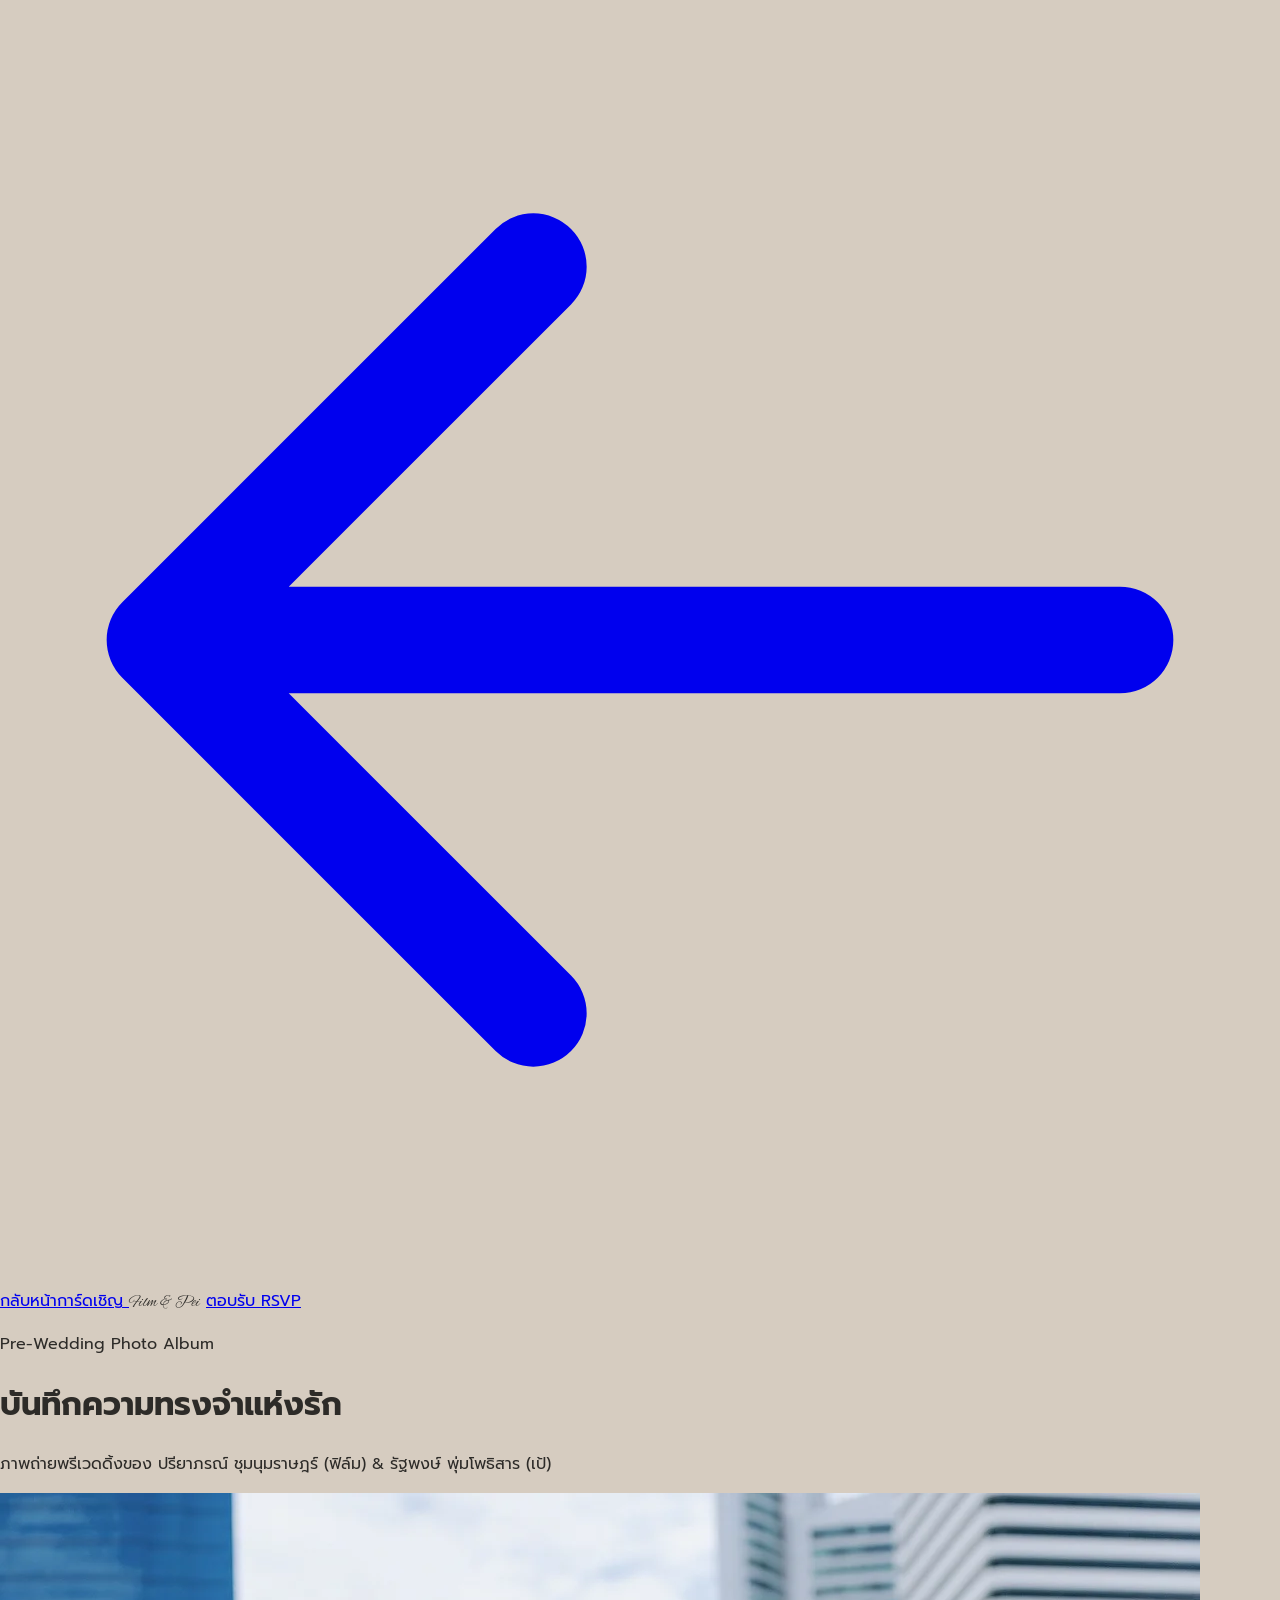
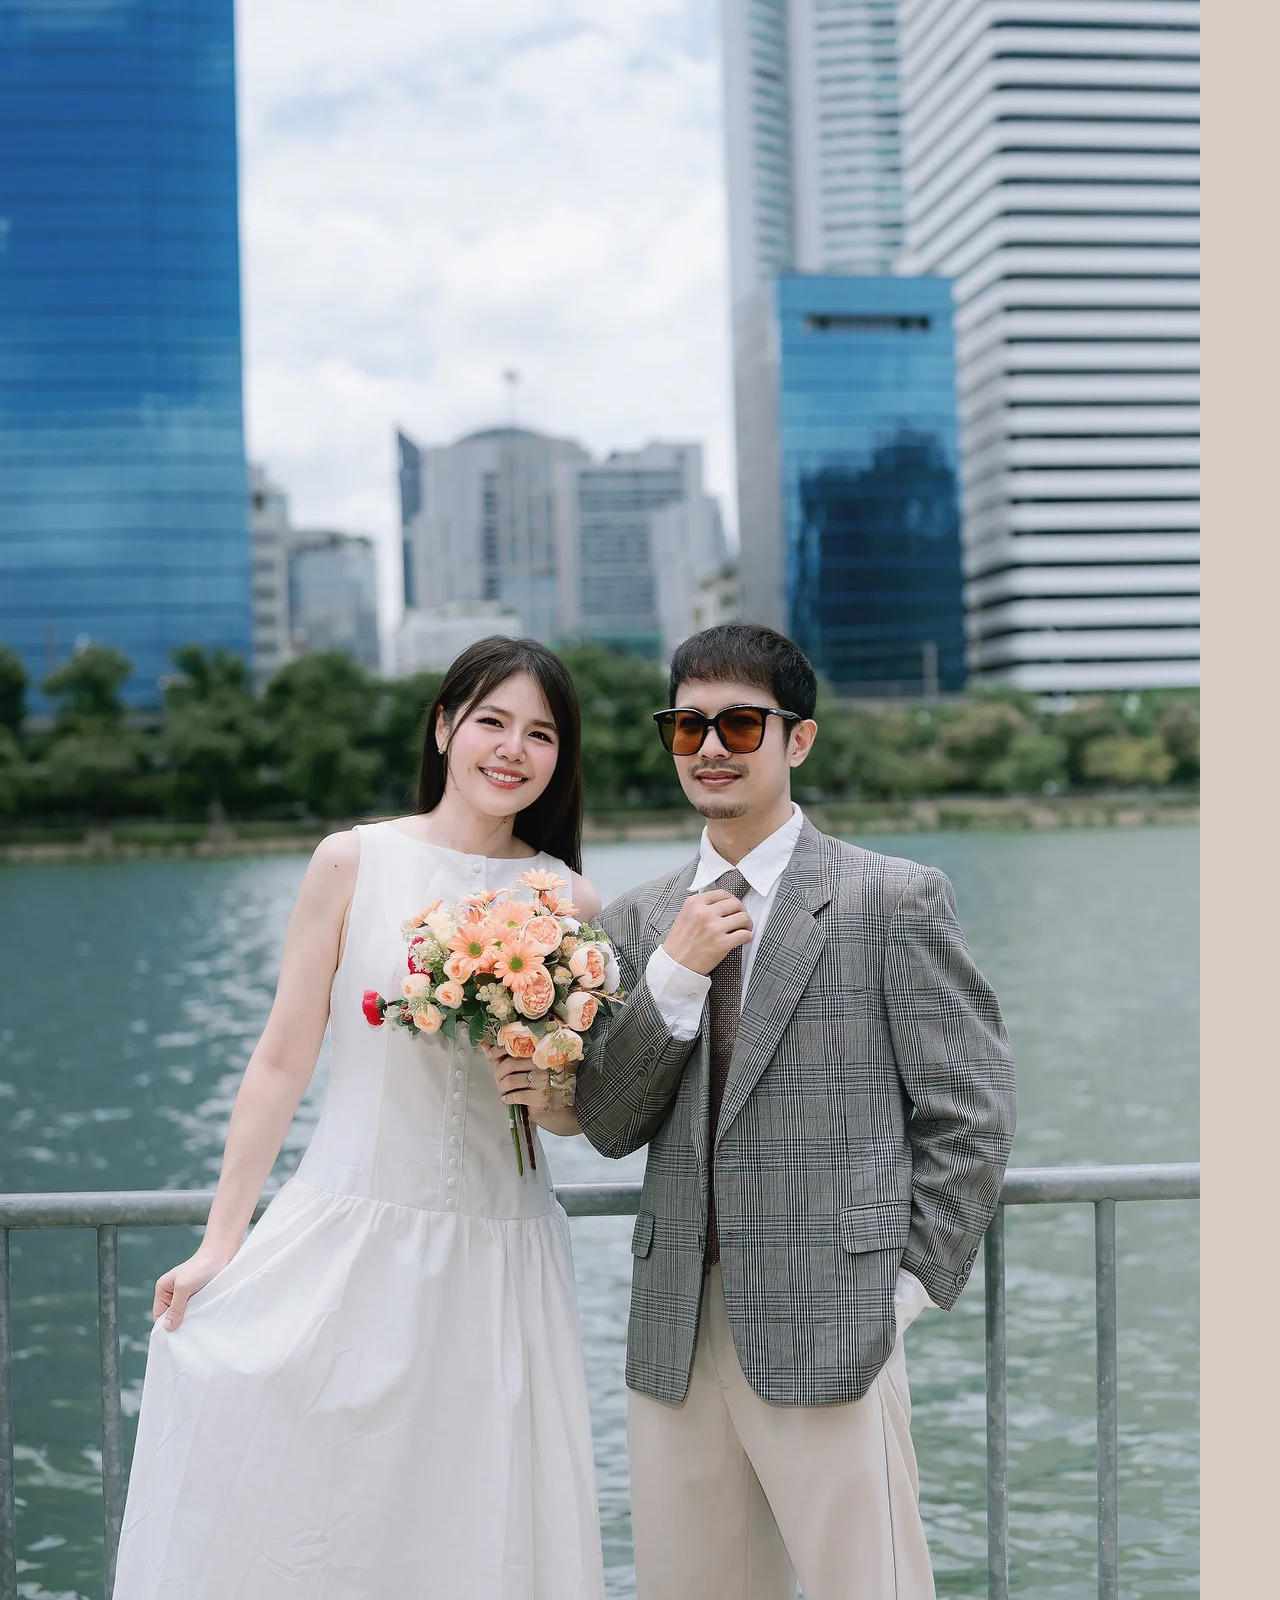
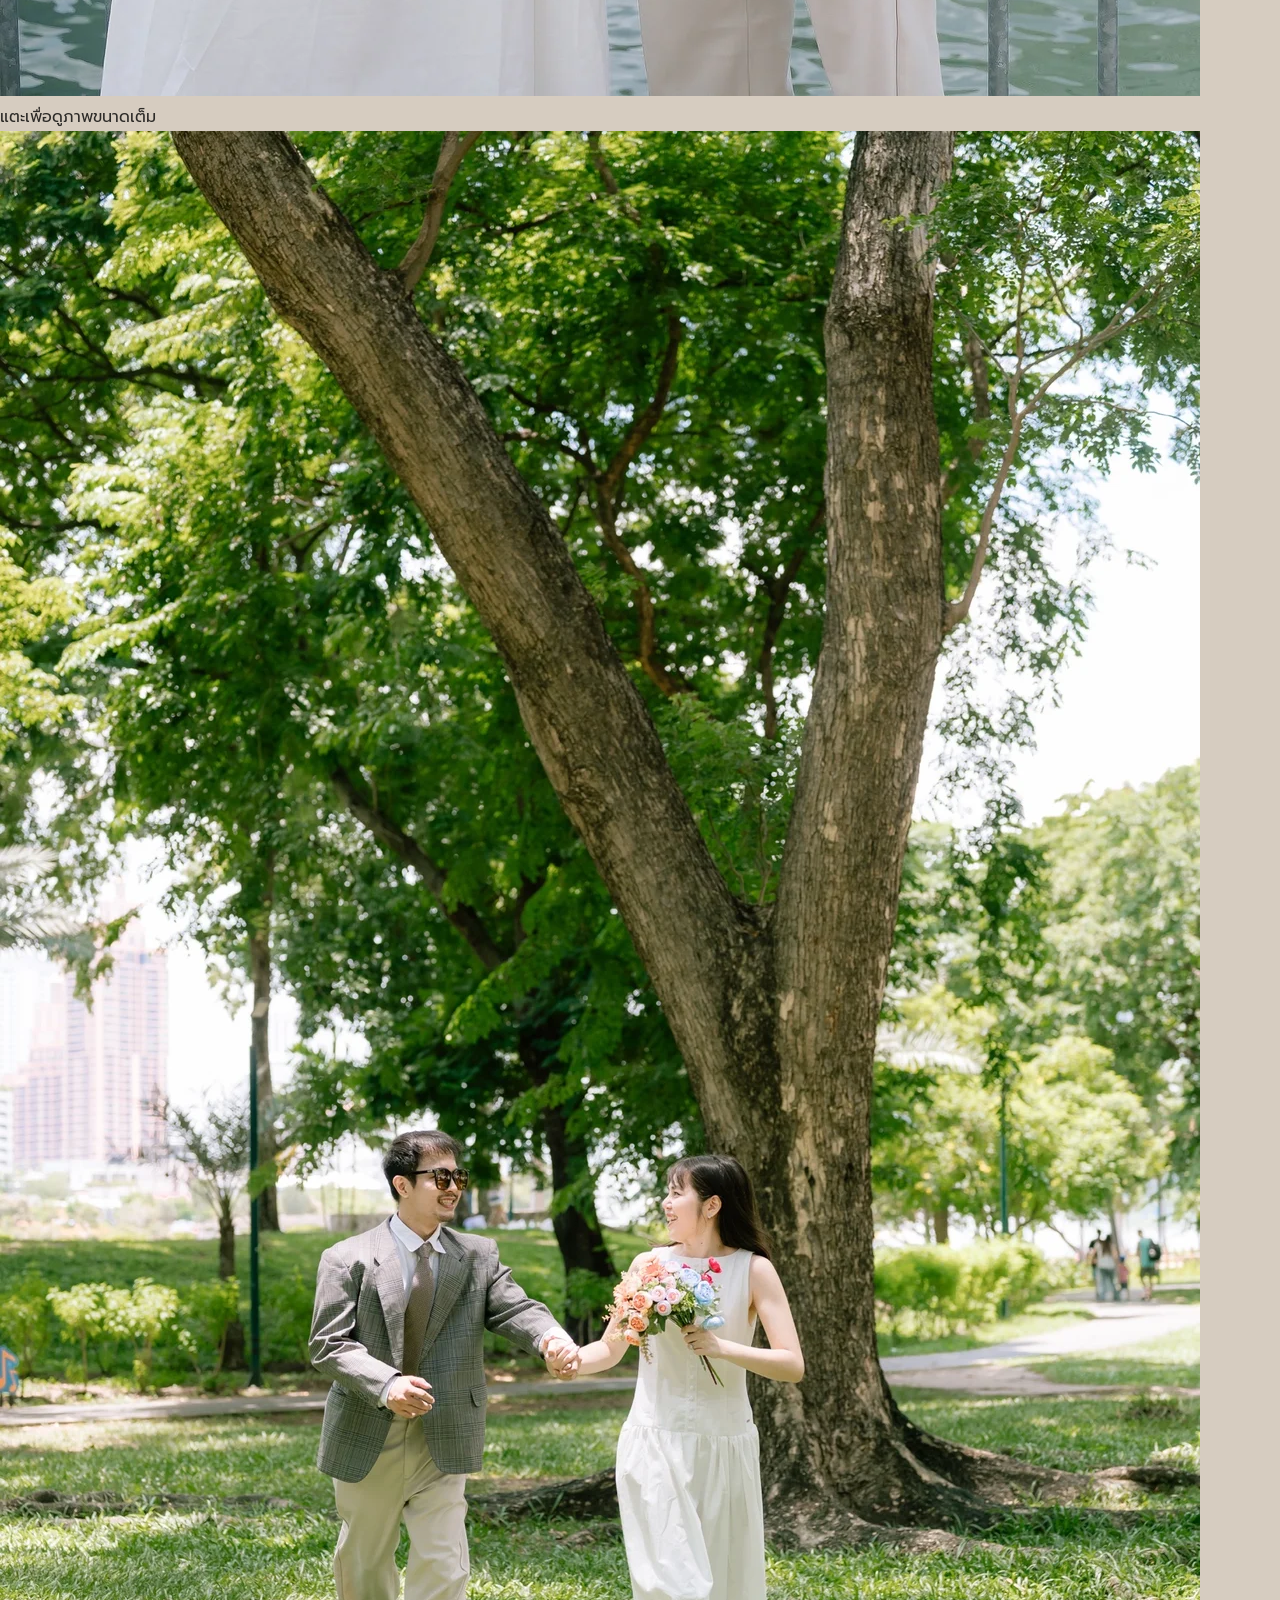
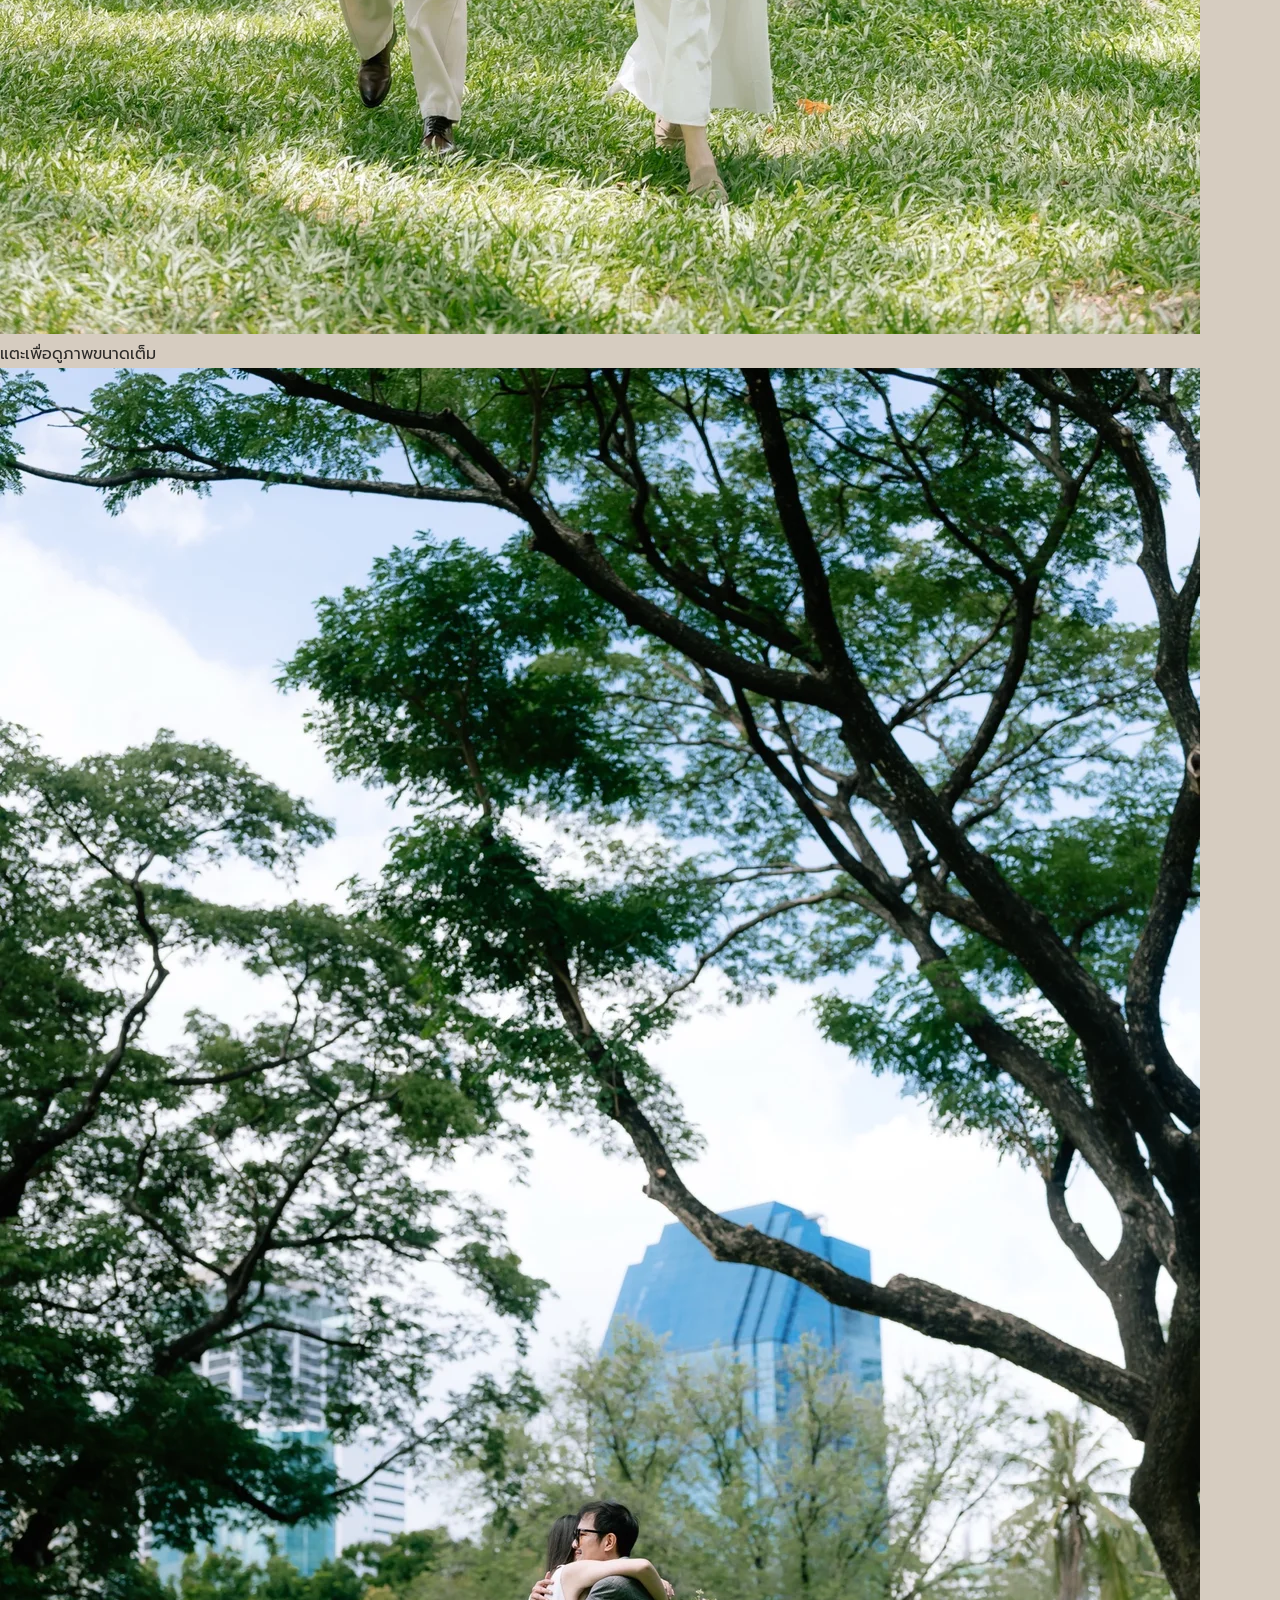
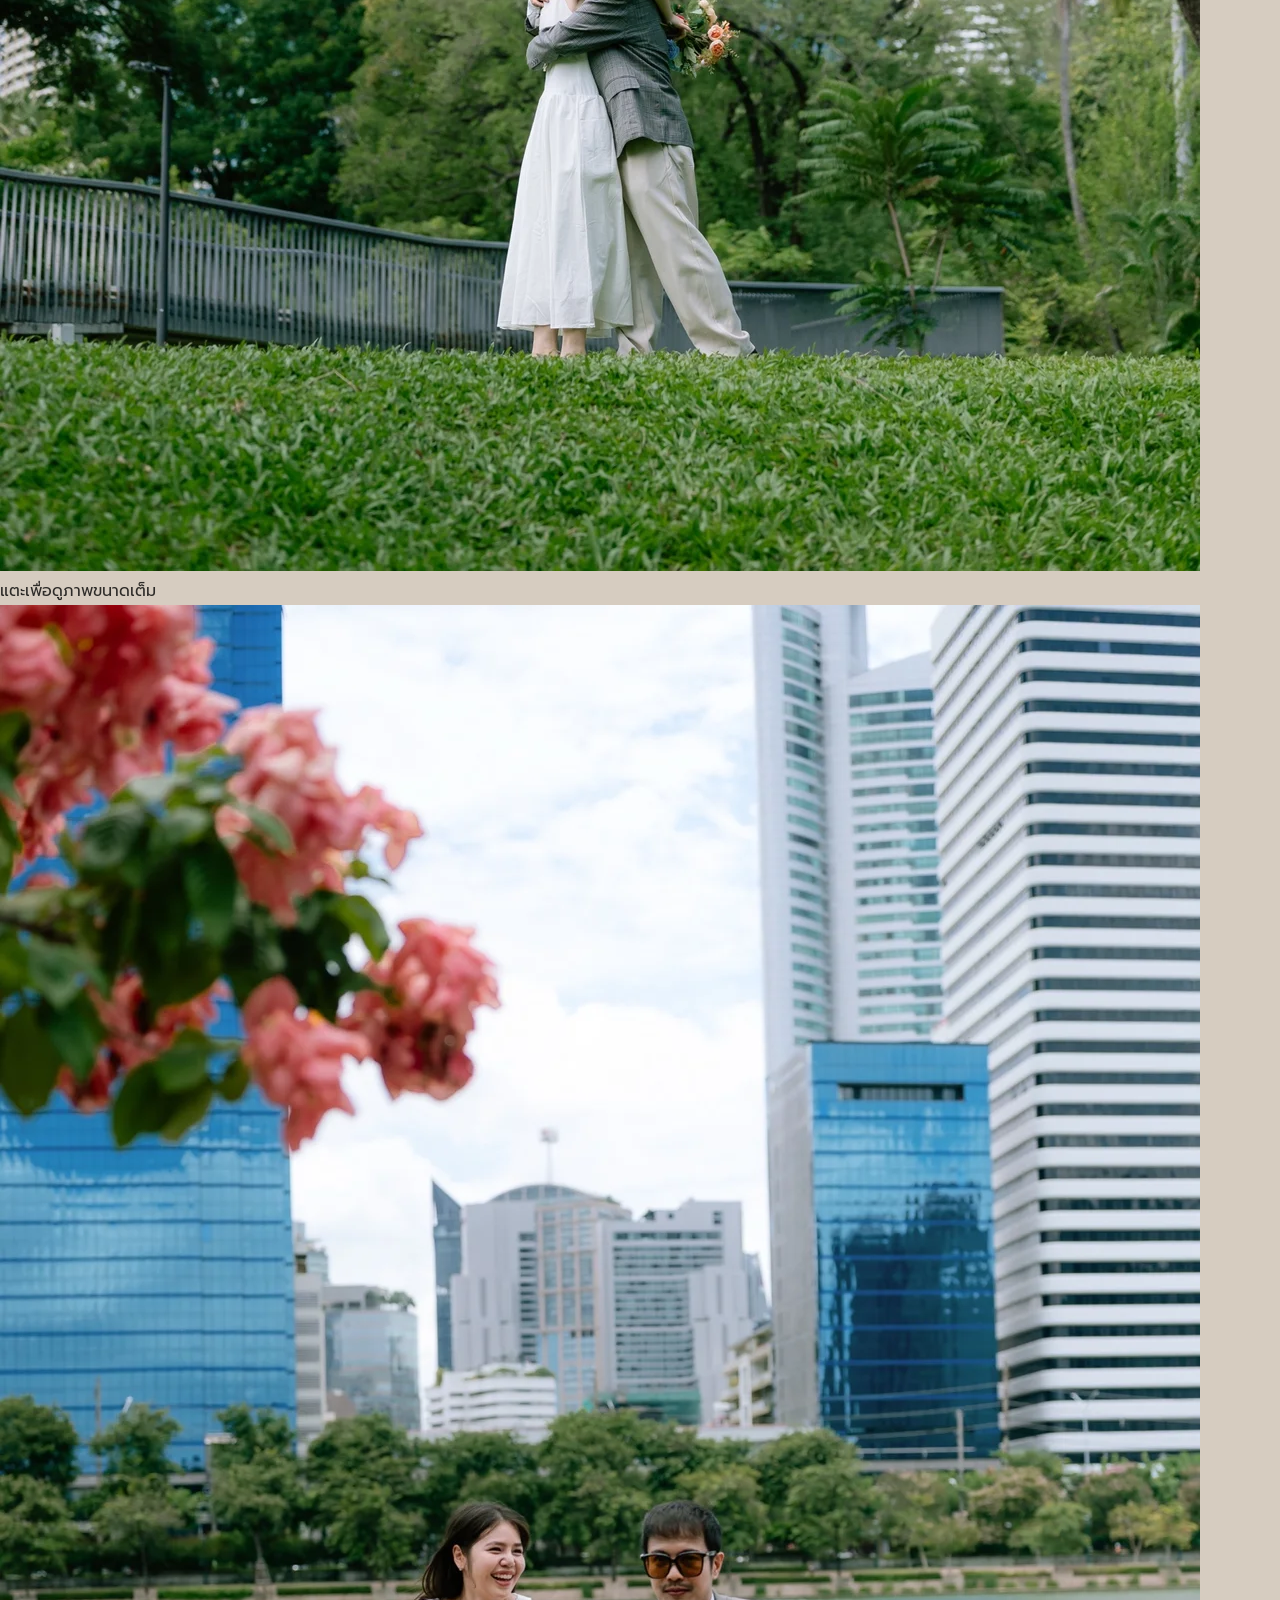
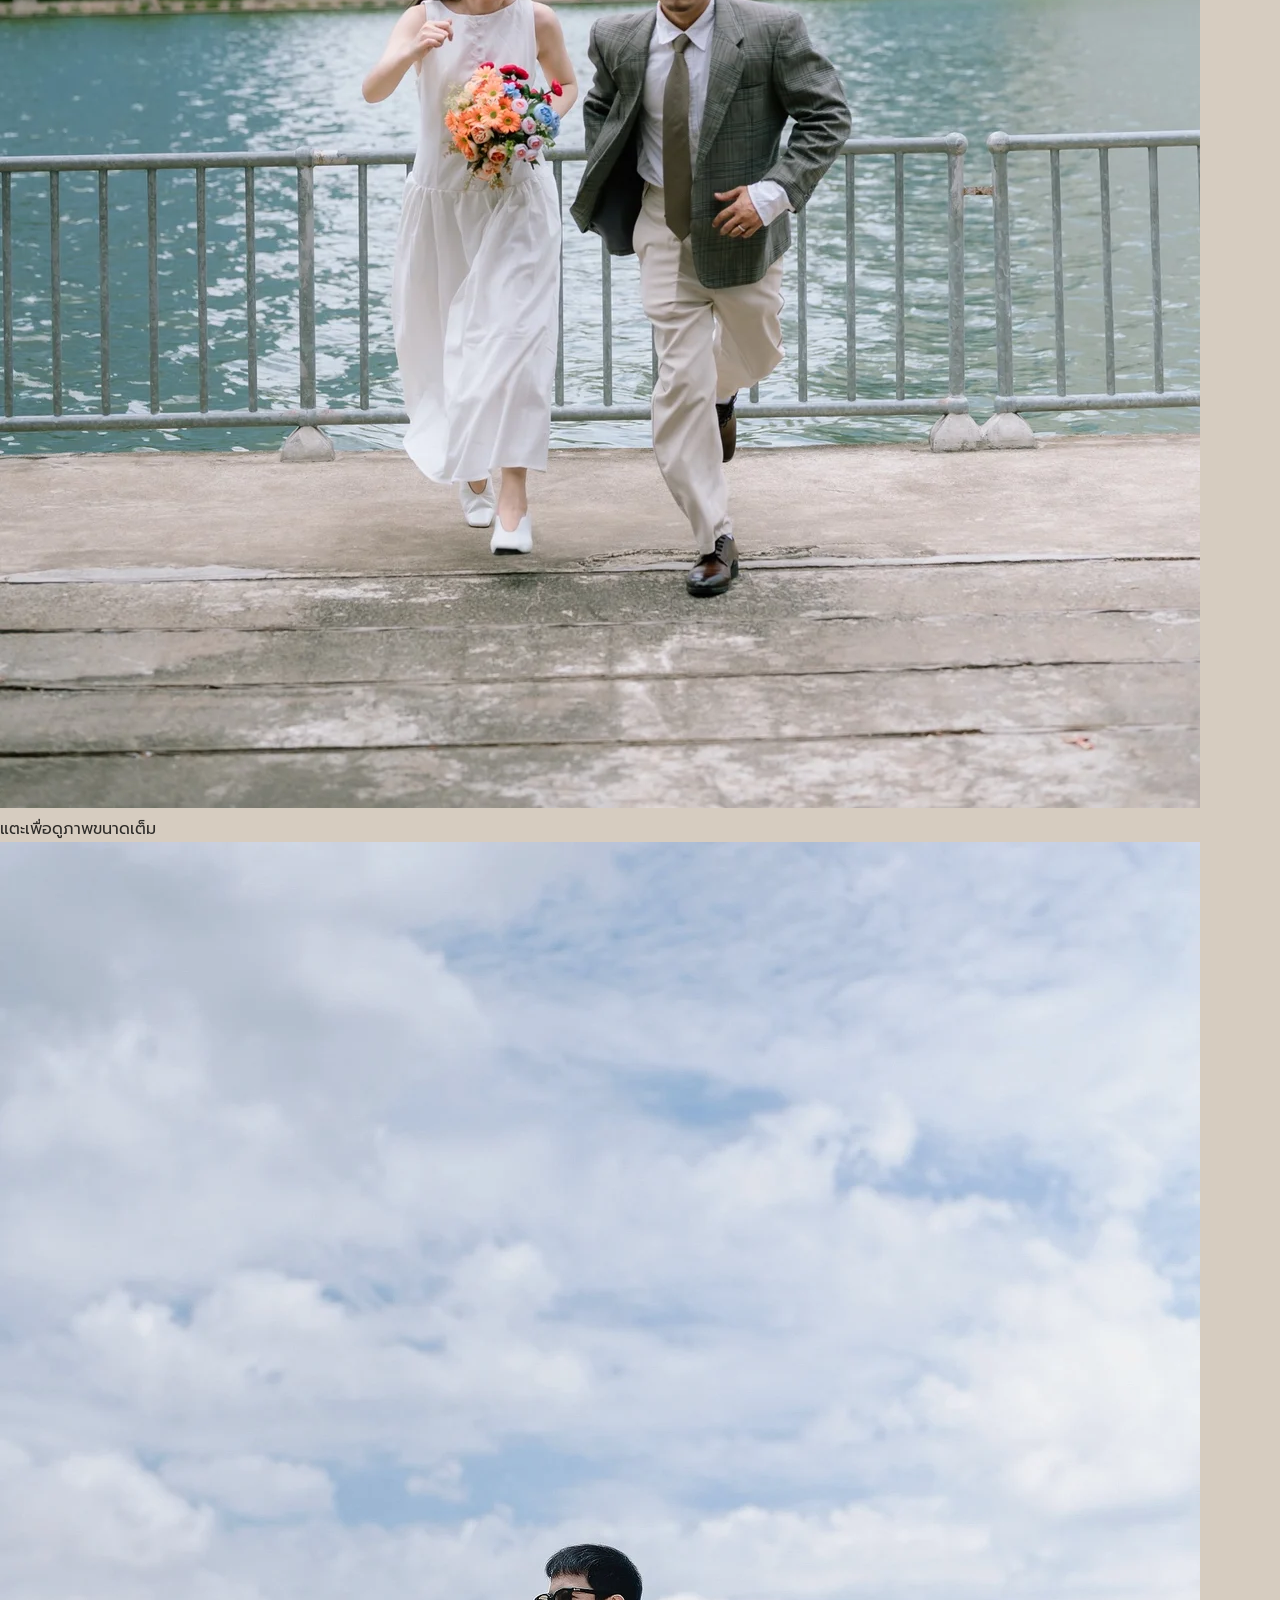
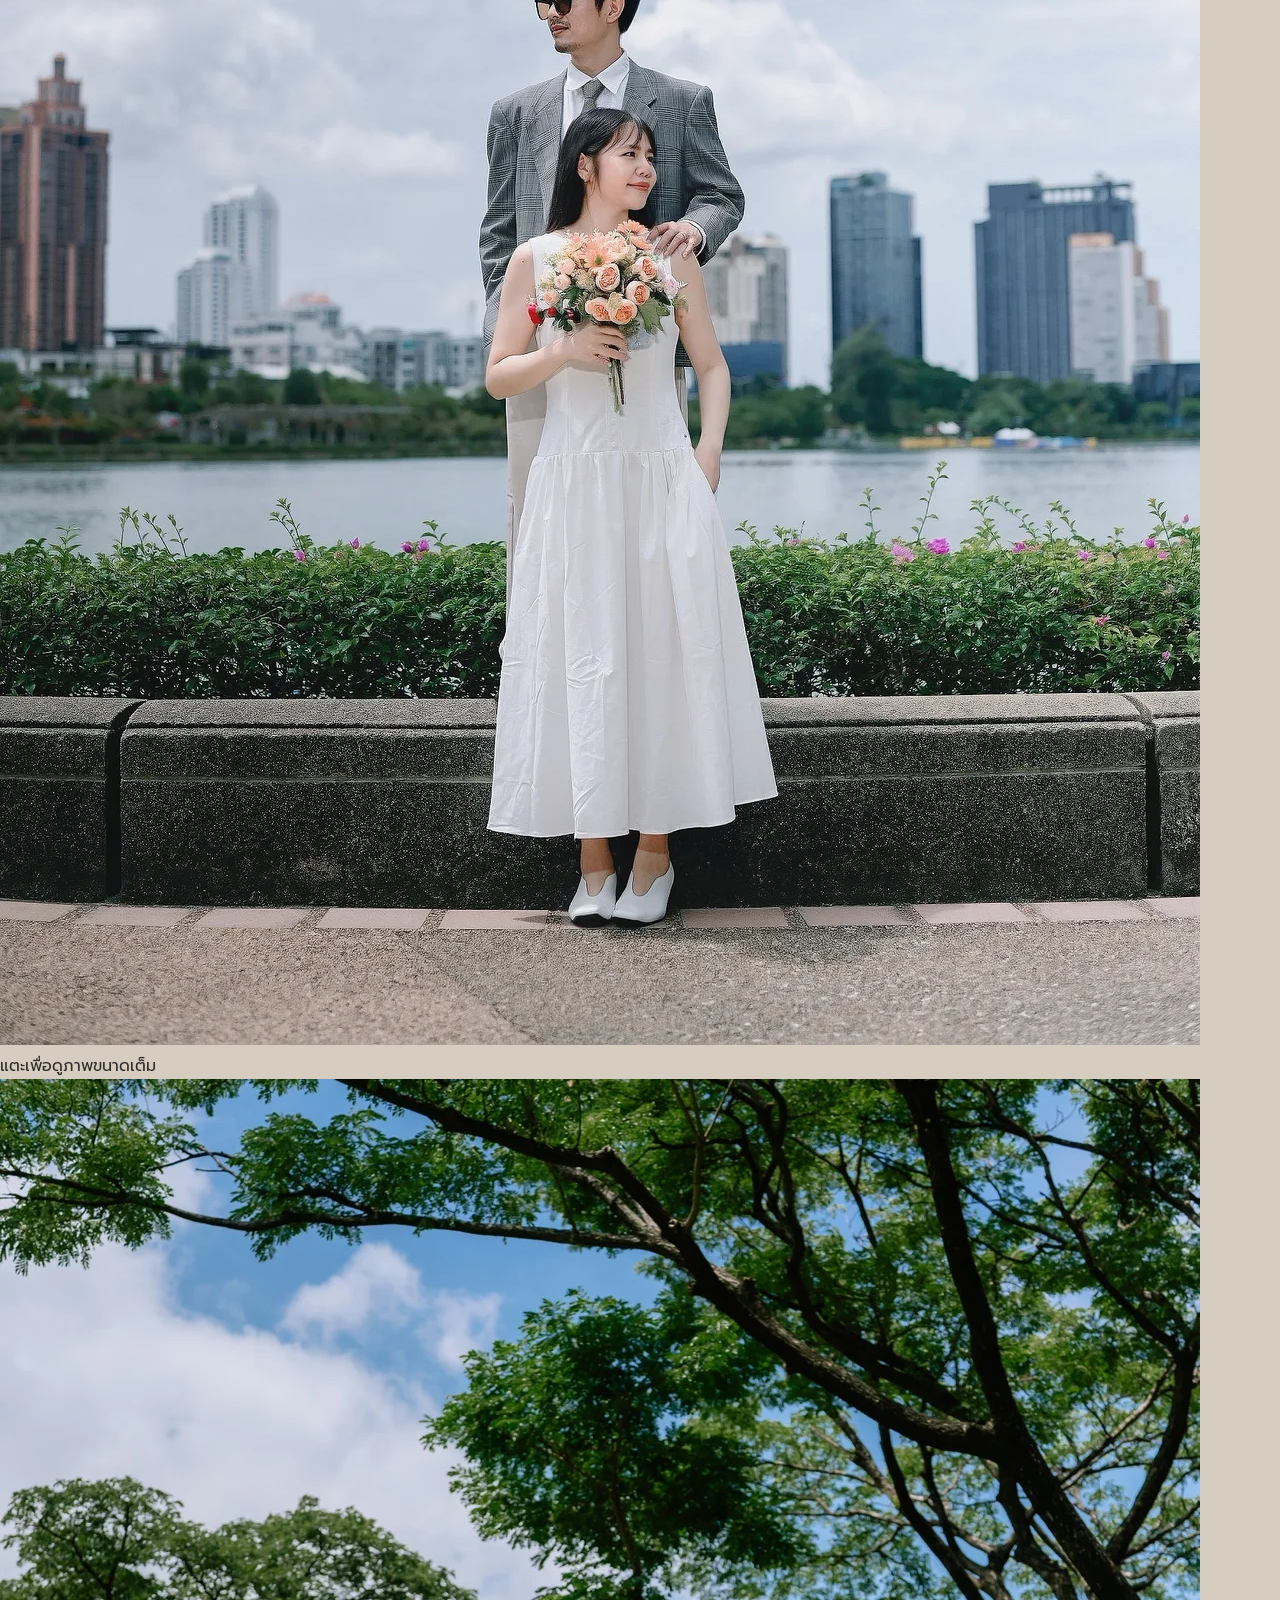
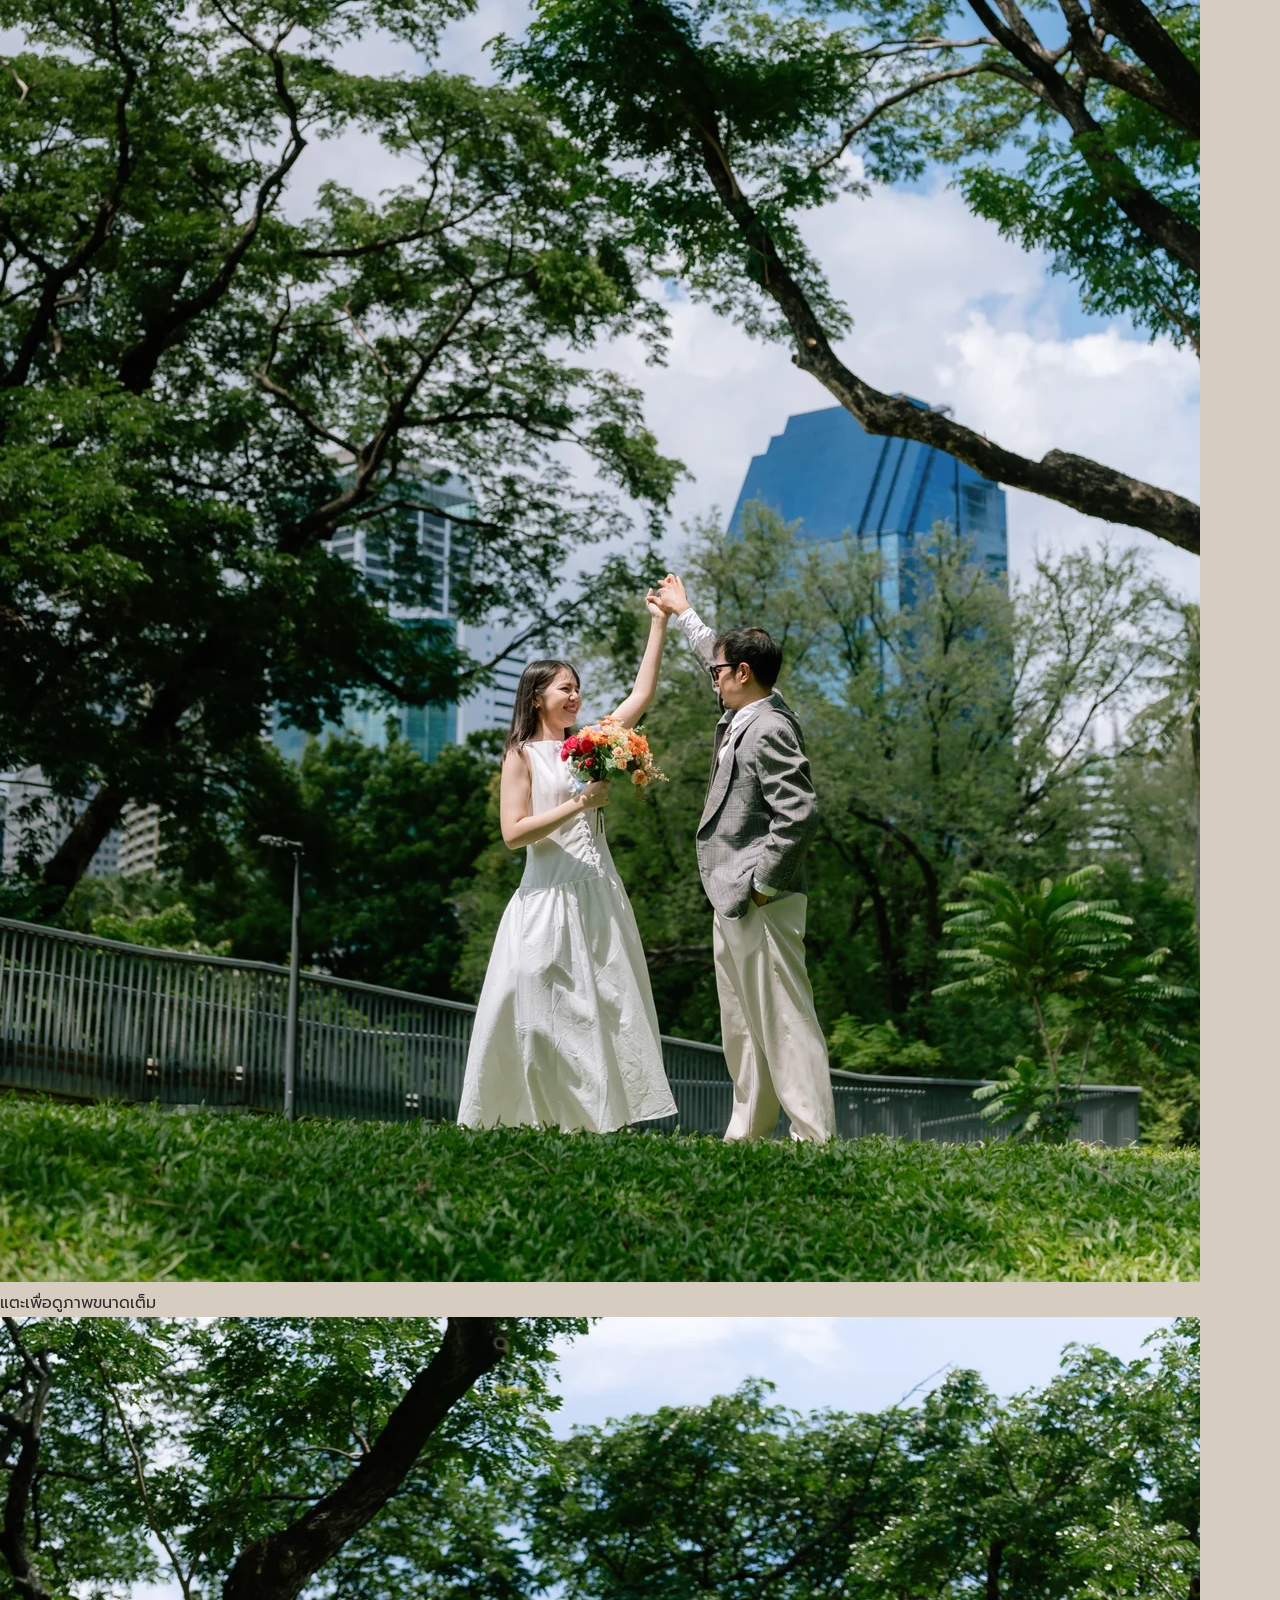
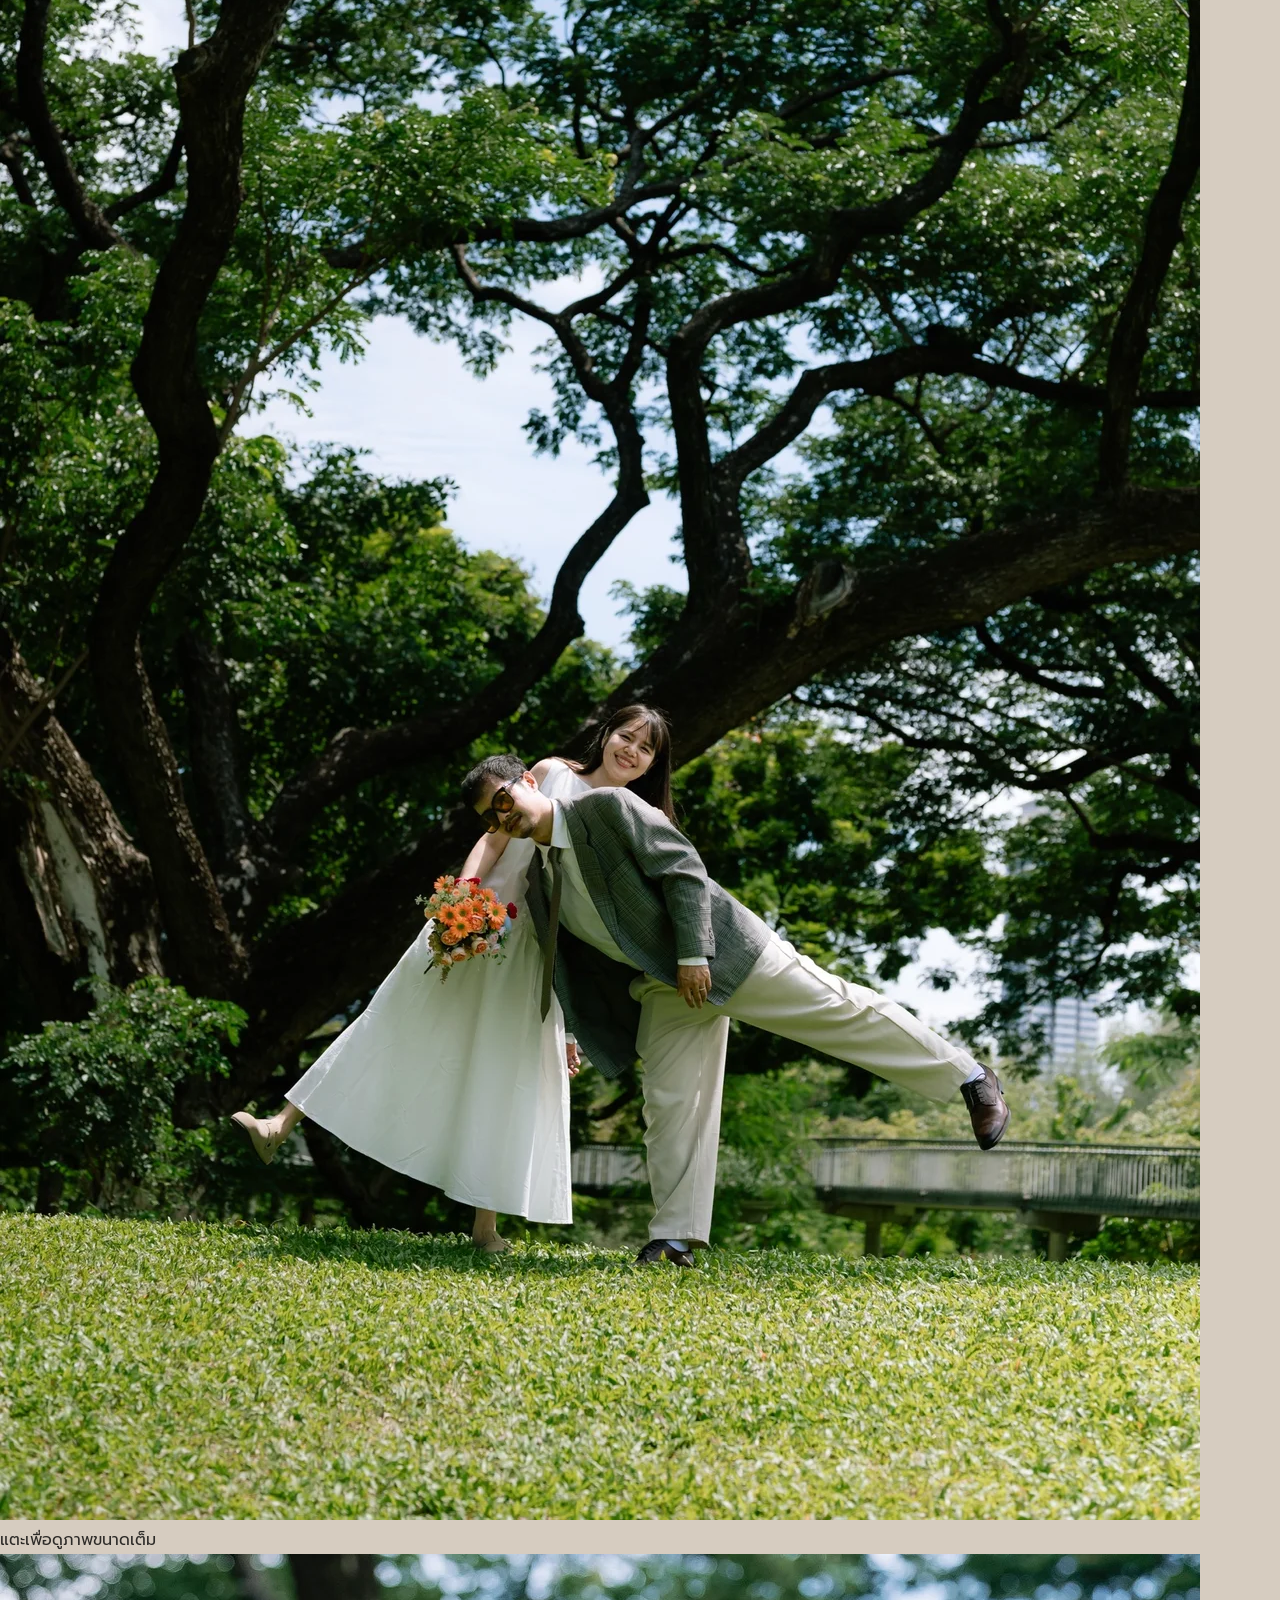
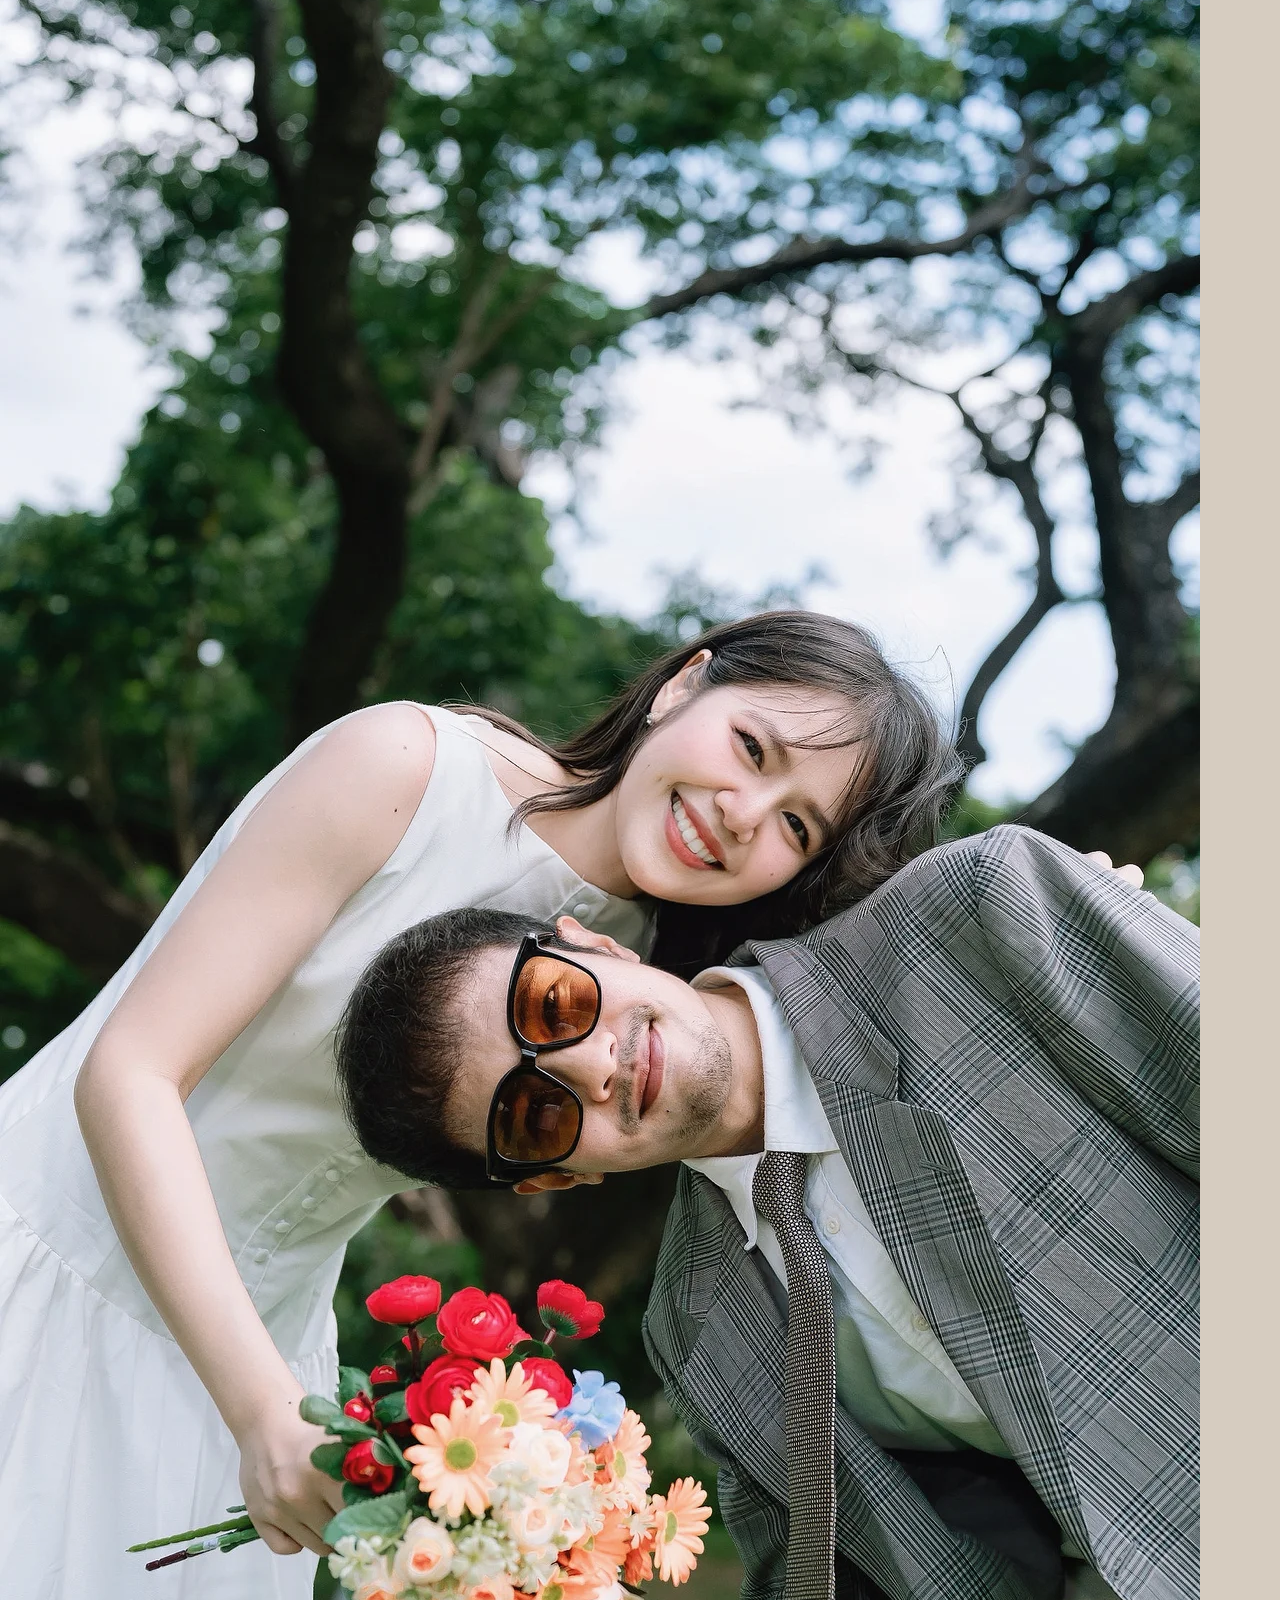
==== commit 8c15bf87: "Optimize video size to 5MB, add new pre-wedding photos to timeline and gallery without duplicates, a" ====
--- a/gallery.html
+++ b/gallery.html
@@ -59,7 +59,7 @@
     </p>
   </header>
 
-  <!-- Masonry Photo Grid (9 Photos) -->
+  <!-- Masonry Photo Grid (16 Photos) -->
   <main class="max-w-6xl mx-auto px-4">
     <div class="grid grid-cols-1 sm:grid-cols-2 md:grid-cols-3 gap-6">
       
@@ -173,6 +173,97 @@
           <picture>
             <source srcset="images/optimized/IMG_7828.webp" type="image/webp">
             <img src="images/IMG_7828.JPG" alt="Pre-wedding 9" class="w-full h-full object-cover group-hover:scale-105 transition duration-700" loading="lazy">
+          </picture>
+        </div>
+        <div class="absolute inset-0 bg-black/40 opacity-0 group-hover:opacity-100 transition duration-300 flex items-end p-4 text-white">
+          <span class="text-xs font-light">แตะเพื่อดูภาพขนาดเต็ม</span>
+        </div>
+      </div>
+
+      <!-- Item 10: Featured Panoramic Wide Photo -->
+      <div class="gallery-card group cursor-pointer relative overflow-hidden rounded-2xl shadow-md border border-stone-200 bg-white sm:col-span-2 md:col-span-3" onclick="openLightbox('images/KSN_4540.jpg', 'Moment 10: Panoramic Love')">
+        <div class="aspect-[16/9] sm:aspect-[21/9] overflow-hidden">
+          <picture>
+            <source srcset="images/optimized/KSN_4540.webp" type="image/webp">
+            <img src="images/KSN_4540.jpg" alt="Pre-wedding Panoramic" class="w-full h-full object-cover object-center group-hover:scale-105 transition duration-700" loading="lazy">
+          </picture>
+        </div>
+        <div class="absolute inset-0 bg-black/40 opacity-0 group-hover:opacity-100 transition duration-300 flex items-end p-4 text-white">
+          <span class="text-xs font-light">แตะเพื่อดูภาพแบบกว้างขนาดเต็ม</span>
+        </div>
+      </div>
+
+      <!-- Item 11 -->
+      <div class="gallery-card group cursor-pointer relative overflow-hidden rounded-2xl shadow-md border border-stone-200 bg-white" onclick="openLightbox('images/S__35831813.jpg', 'Moment 11: Elegant Harmony')">
+        <div class="aspect-[3/4] overflow-hidden">
+          <picture>
+            <source srcset="images/optimized/S__35831813.webp" type="image/webp">
+            <img src="images/S__35831813.jpg" alt="Pre-wedding 11" class="w-full h-full object-cover group-hover:scale-105 transition duration-700" loading="lazy">
+          </picture>
+        </div>
+        <div class="absolute inset-0 bg-black/40 opacity-0 group-hover:opacity-100 transition duration-300 flex items-end p-4 text-white">
+          <span class="text-xs font-light">แตะเพื่อดูภาพขนาดเต็ม</span>
+        </div>
+      </div>
+
+      <!-- Item 12 -->
+      <div class="gallery-card group cursor-pointer relative overflow-hidden rounded-2xl shadow-md border border-stone-200 bg-white" onclick="openLightbox('images/S__35856409.jpg', 'Moment 12: Warm Smiles')">
+        <div class="aspect-[3/4] overflow-hidden">
+          <picture>
+            <source srcset="images/optimized/S__35856409.webp" type="image/webp">
+            <img src="images/S__35856409.jpg" alt="Pre-wedding 12" class="w-full h-full object-cover group-hover:scale-105 transition duration-700" loading="lazy">
+          </picture>
+        </div>
+        <div class="absolute inset-0 bg-black/40 opacity-0 group-hover:opacity-100 transition duration-300 flex items-end p-4 text-white">
+          <span class="text-xs font-light">แตะเพื่อดูภาพขนาดเต็ม</span>
+        </div>
+      </div>
+
+      <!-- Item 13 -->
+      <div class="gallery-card group cursor-pointer relative overflow-hidden rounded-2xl shadow-md border border-stone-200 bg-white" onclick="openLightbox('images/S__35856415.jpg', 'Moment 13: Hand in Hand')">
+        <div class="aspect-[3/4] overflow-hidden">
+          <picture>
+            <source srcset="images/optimized/S__35856415.webp" type="image/webp">
+            <img src="images/S__35856415.jpg" alt="Pre-wedding 13" class="w-full h-full object-cover group-hover:scale-105 transition duration-700" loading="lazy">
+          </picture>
+        </div>
+        <div class="absolute inset-0 bg-black/40 opacity-0 group-hover:opacity-100 transition duration-300 flex items-end p-4 text-white">
+          <span class="text-xs font-light">แตะเพื่อดูภาพขนาดเต็ม</span>
+        </div>
+      </div>
+
+      <!-- Item 14 -->
+      <div class="gallery-card group cursor-pointer relative overflow-hidden rounded-2xl shadow-md border border-stone-200 bg-white" onclick="openLightbox('images/S__35856417.jpg', 'Moment 14: Pure Romance')">
+        <div class="aspect-[3/4] overflow-hidden">
+          <picture>
+            <source srcset="images/optimized/S__35856417.webp" type="image/webp">
+            <img src="images/S__35856417.jpg" alt="Pre-wedding 14" class="w-full h-full object-cover group-hover:scale-105 transition duration-700" loading="lazy">
+          </picture>
+        </div>
+        <div class="absolute inset-0 bg-black/40 opacity-0 group-hover:opacity-100 transition duration-300 flex items-end p-4 text-white">
+          <span class="text-xs font-light">แตะเพื่อดูภาพขนาดเต็ม</span>
+        </div>
+      </div>
+
+      <!-- Item 15 -->
+      <div class="gallery-card group cursor-pointer relative overflow-hidden rounded-2xl shadow-md border border-stone-200 bg-white" onclick="openLightbox('images/S__35856418.jpg', 'Moment 15: Joyful Laughter')">
+        <div class="aspect-[3/4] overflow-hidden">
+          <picture>
+            <source srcset="images/optimized/S__35856418.webp" type="image/webp">
+            <img src="images/S__35856418.jpg" alt="Pre-wedding 15" class="w-full h-full object-cover group-hover:scale-105 transition duration-700" loading="lazy">
+          </picture>
+        </div>
+        <div class="absolute inset-0 bg-black/40 opacity-0 group-hover:opacity-100 transition duration-300 flex items-end p-4 text-white">
+          <span class="text-xs font-light">แตะเพื่อดูภาพขนาดเต็ม</span>
+        </div>
+      </div>
+
+      <!-- Item 16 -->
+      <div class="gallery-card group cursor-pointer relative overflow-hidden rounded-2xl shadow-md border border-stone-200 bg-white" onclick="openLightbox('images/S__35856419.jpg', 'Moment 16: Sweet Embrace')">
+        <div class="aspect-[3/4] overflow-hidden">
+          <picture>
+            <source srcset="images/optimized/S__35856419.webp" type="image/webp">
+            <img src="images/S__35856419.jpg" alt="Pre-wedding 16" class="w-full h-full object-cover group-hover:scale-105 transition duration-700" loading="lazy">
           </picture>
         </div>
         <div class="absolute inset-0 bg-black/40 opacity-0 group-hover:opacity-100 transition duration-300 flex items-end p-4 text-white">
--- a/css/style.css
+++ b/css/style.css
@@ -4,9 +4,11 @@
 :root {
   --color-sage: #6B7A66;
   --color-sage-dark: #556350;
-  --color-sage-light: #EBF0E9;
-  --color-ivory: #F8F5F0;
-  --color-linen: #EFEAE1;
+  --color-sage-light: #E0D9CD;
+  --color-ivory: #E8E0D4;       /* Warm Vintage Linen matching exsam.avif */
+  --color-linen: #DFD7CB;       /* Antique Parchment tone */
+  --color-card: #F4EFE6;        /* Warm Ivory Stationery card */
+  --color-card-border: #D5C9B8; /* Warm paper border */
   --color-gold: #C5A869;
   --color-gold-dark: #9E8347;
   --color-gold-light: #E8DCB8;
@@ -52,28 +54,35 @@
 
 html {
   -webkit-text-size-adjust: 100%;
+  overflow-x: clip;
 }
 
 body {
   margin: 0;
   padding: 0;
-  background-color: #EFEAE1;
+  background-color: #D6CCC0;
   color: var(--color-charcoal);
   font-family: 'Prompt', 'Montserrat', sans-serif;
   line-height: 1.6;
+  overflow-x: clip;
+  width: 100%;
+  position: relative;
 }
 
 /* Luxury Fabric Background Texture */
 .luxury-backdrop {
-  background-color: #EFEAE1;
+  background-color: #D3C9BC;
   background-image: 
-    radial-gradient(ellipse at top left, rgba(255,255,255,0.6) 0%, transparent 60%),
-    radial-gradient(ellipse at bottom right, rgba(200, 190, 175, 0.4) 0%, transparent 60%);
+    radial-gradient(ellipse at top left, rgba(255,255,255,0.45) 0%, transparent 60%),
+    radial-gradient(ellipse at bottom right, rgba(165, 150, 130, 0.4) 0%, transparent 60%);
   min-height: 100vh;
+  width: 100%;
+  overflow-x: clip;
 }
 
 /* Mobile Canvas Container (Matches exsam.avif phone presentation) */
 .mobile-frame {
+  width: 100%;
   max-width: 440px;
   margin: 0 auto;
   background: var(--color-ivory);
@@ -88,6 +97,7 @@
     border-radius: 0;
     box-shadow: none;
     max-width: 100%;
+    width: 100%;
   }
 }
 
@@ -270,21 +280,29 @@
 /* Floating Audio Player */
 .floating-audio-btn {
   position: fixed;
-  bottom: 24px;
-  right: 24px;
-  z-index: 50;
-  width: 44px;
-  height: 44px;
+  bottom: 20px;
+  right: 20px;
+  z-index: 9999;
+  width: 46px;
+  height: 46px;
   border-radius: 50%;
-  background: rgba(255, 255, 255, 0.9);
+  background: rgba(255, 255, 255, 0.95);
   backdrop-filter: blur(8px);
+  -webkit-backdrop-filter: blur(8px);
   border: 1px solid var(--color-gold-light);
-  box-shadow: 0 8px 20px rgba(45, 43, 40, 0.15);
+  box-shadow: 0 8px 24px rgba(45, 43, 40, 0.25);
   display: flex;
   align-items: center;
   justify-content: center;
   cursor: pointer;
   transition: all 0.3s ease;
+}
+
+@media (min-width: 640px) {
+  .floating-audio-btn {
+    right: calc(50% - 220px + 18px);
+    bottom: 24px;
+  }
 }
 
 .floating-audio-btn:hover {
@@ -429,7 +447,11 @@
 /* 5. Falling Flower Petals Animation */
 .petal-container {
   position: fixed;
-  inset: 0;
+  top: 0;
+  left: 0;
+  width: 100%;
+  height: 100%;
+  max-width: 100vw;
   pointer-events: none;
   z-index: 35;
   overflow: hidden;
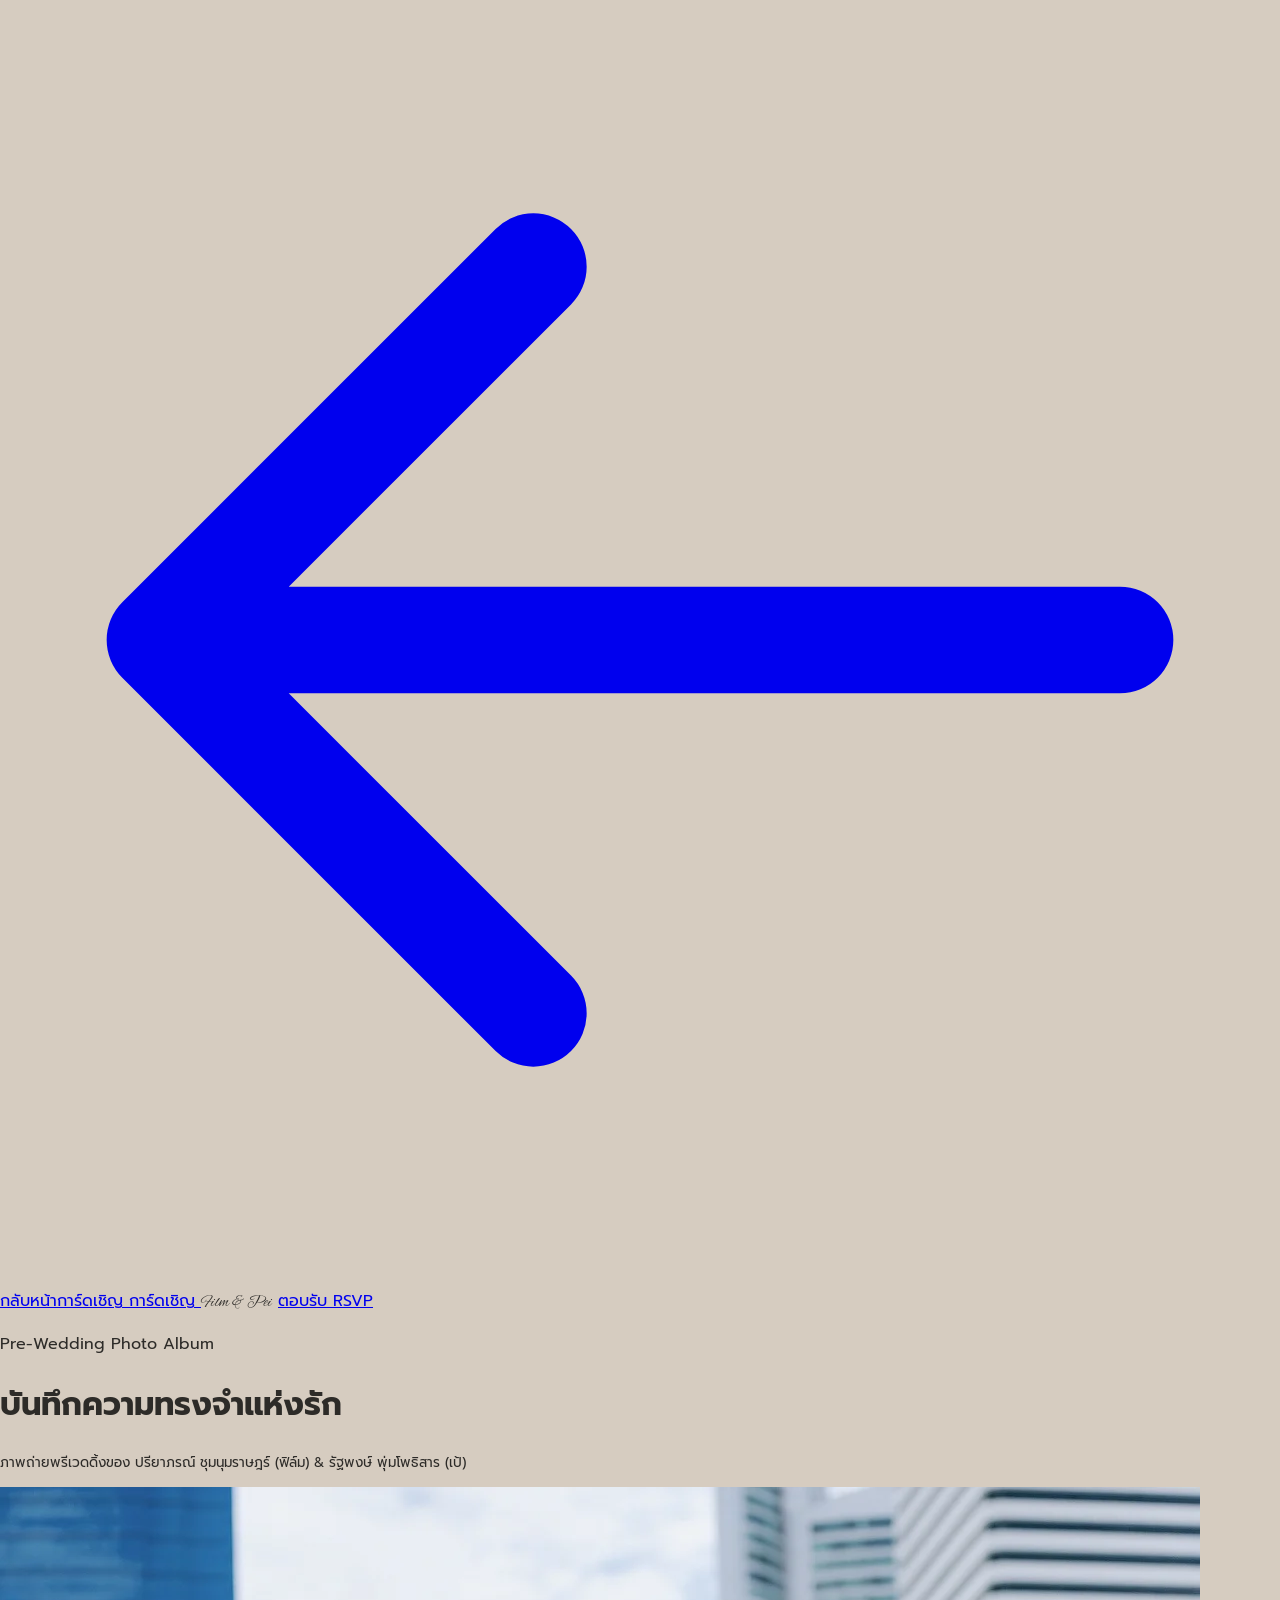
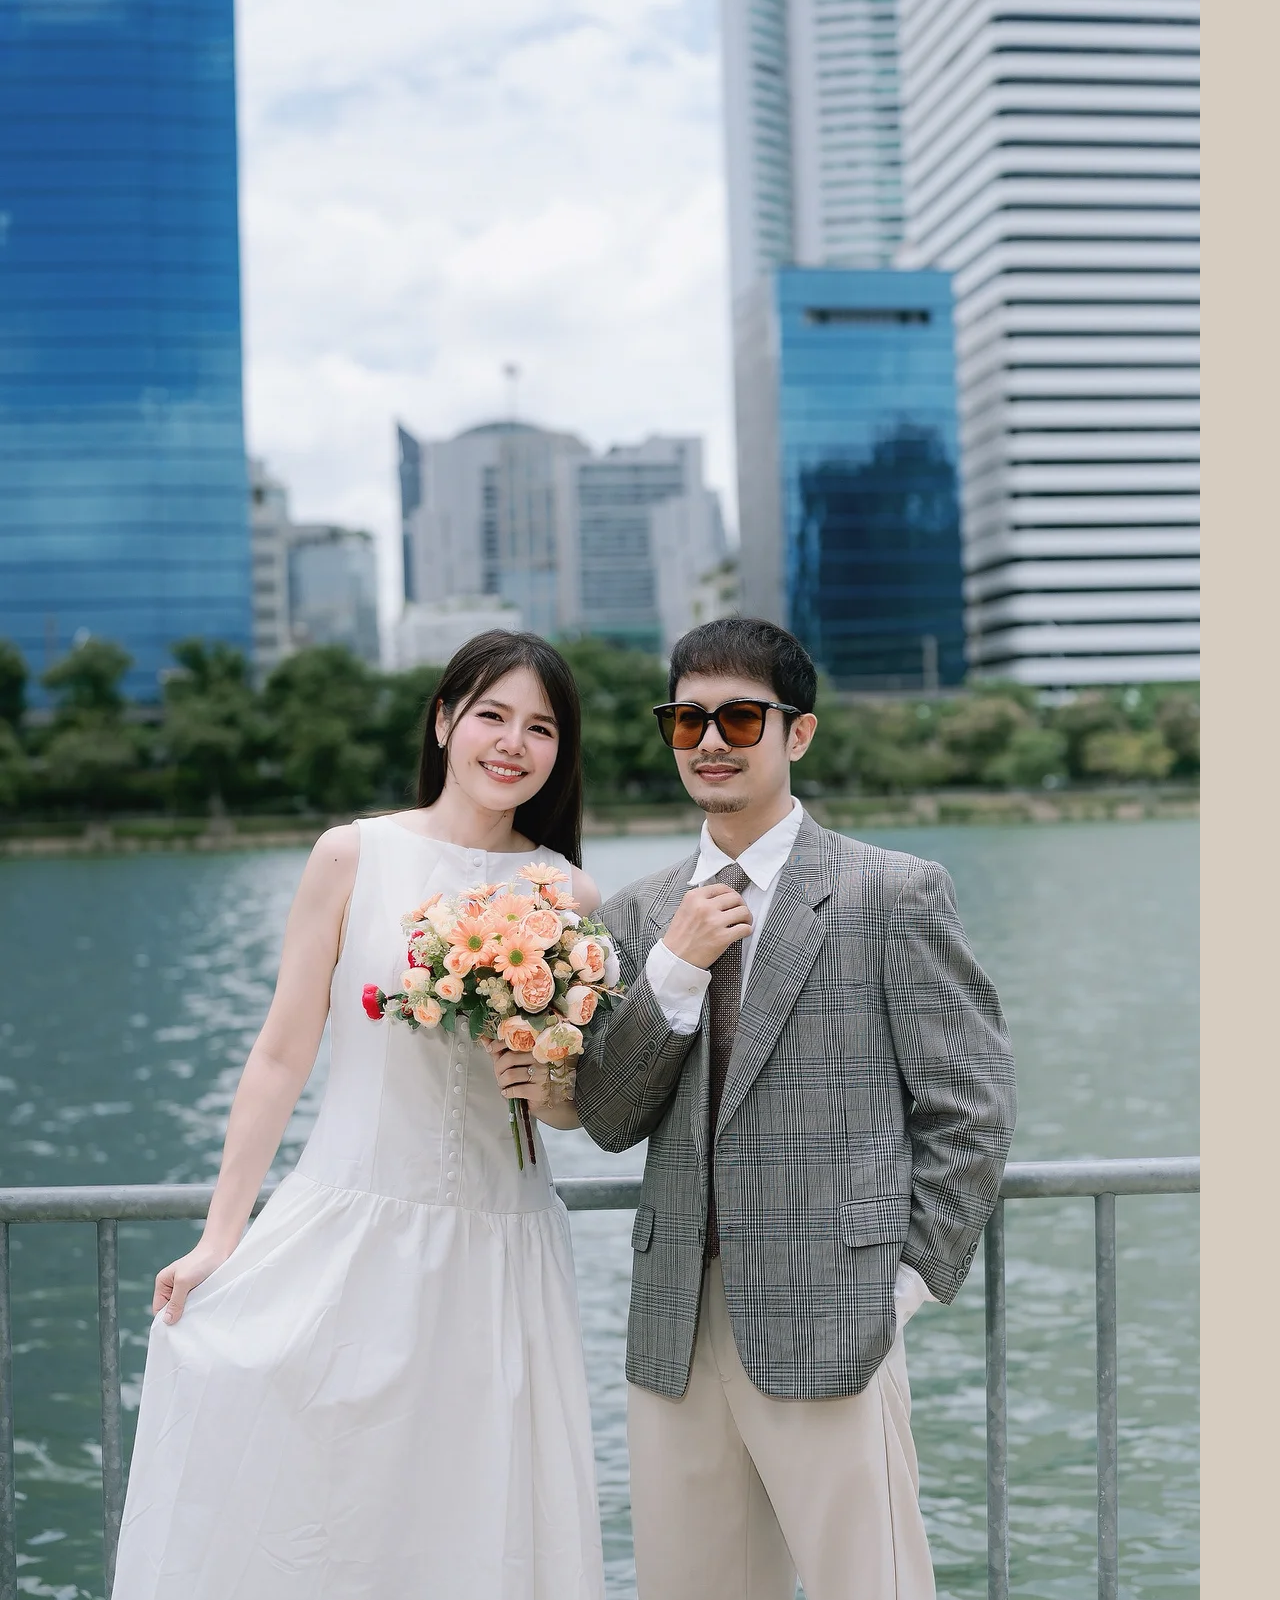
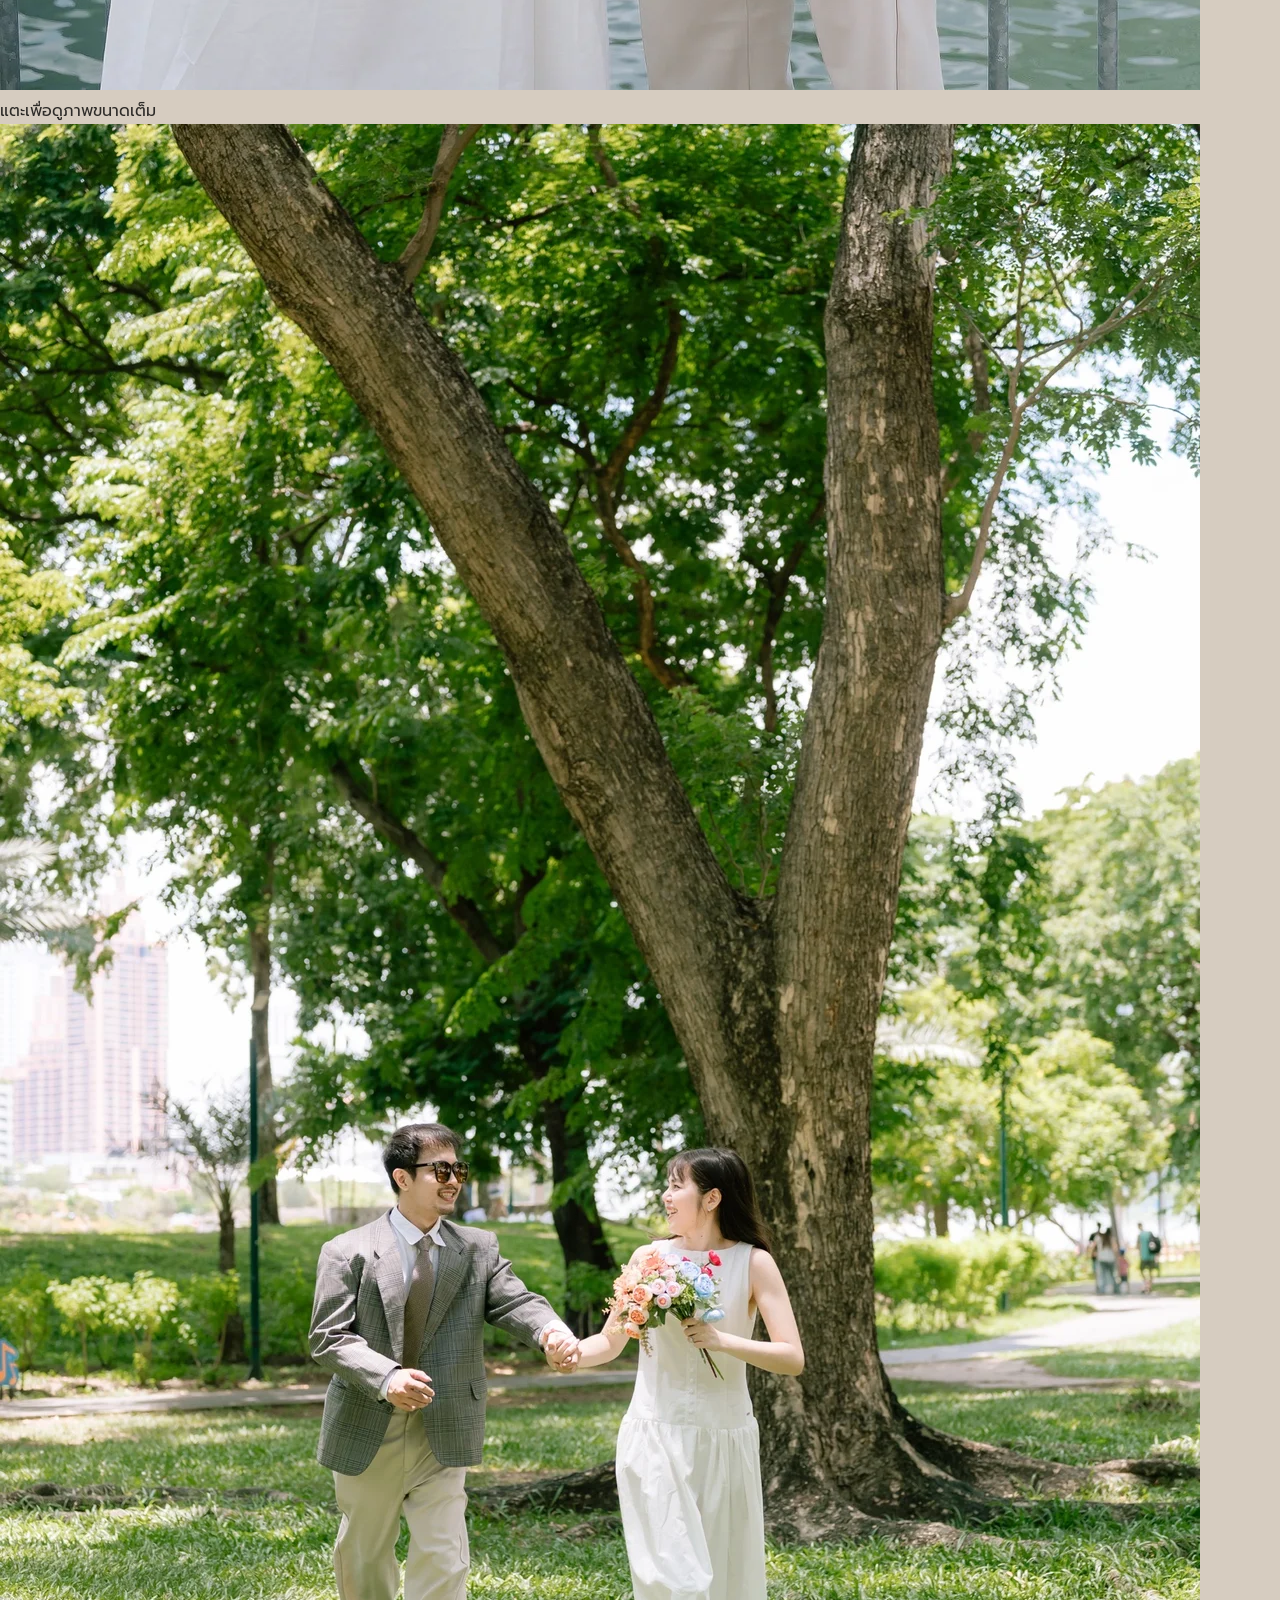
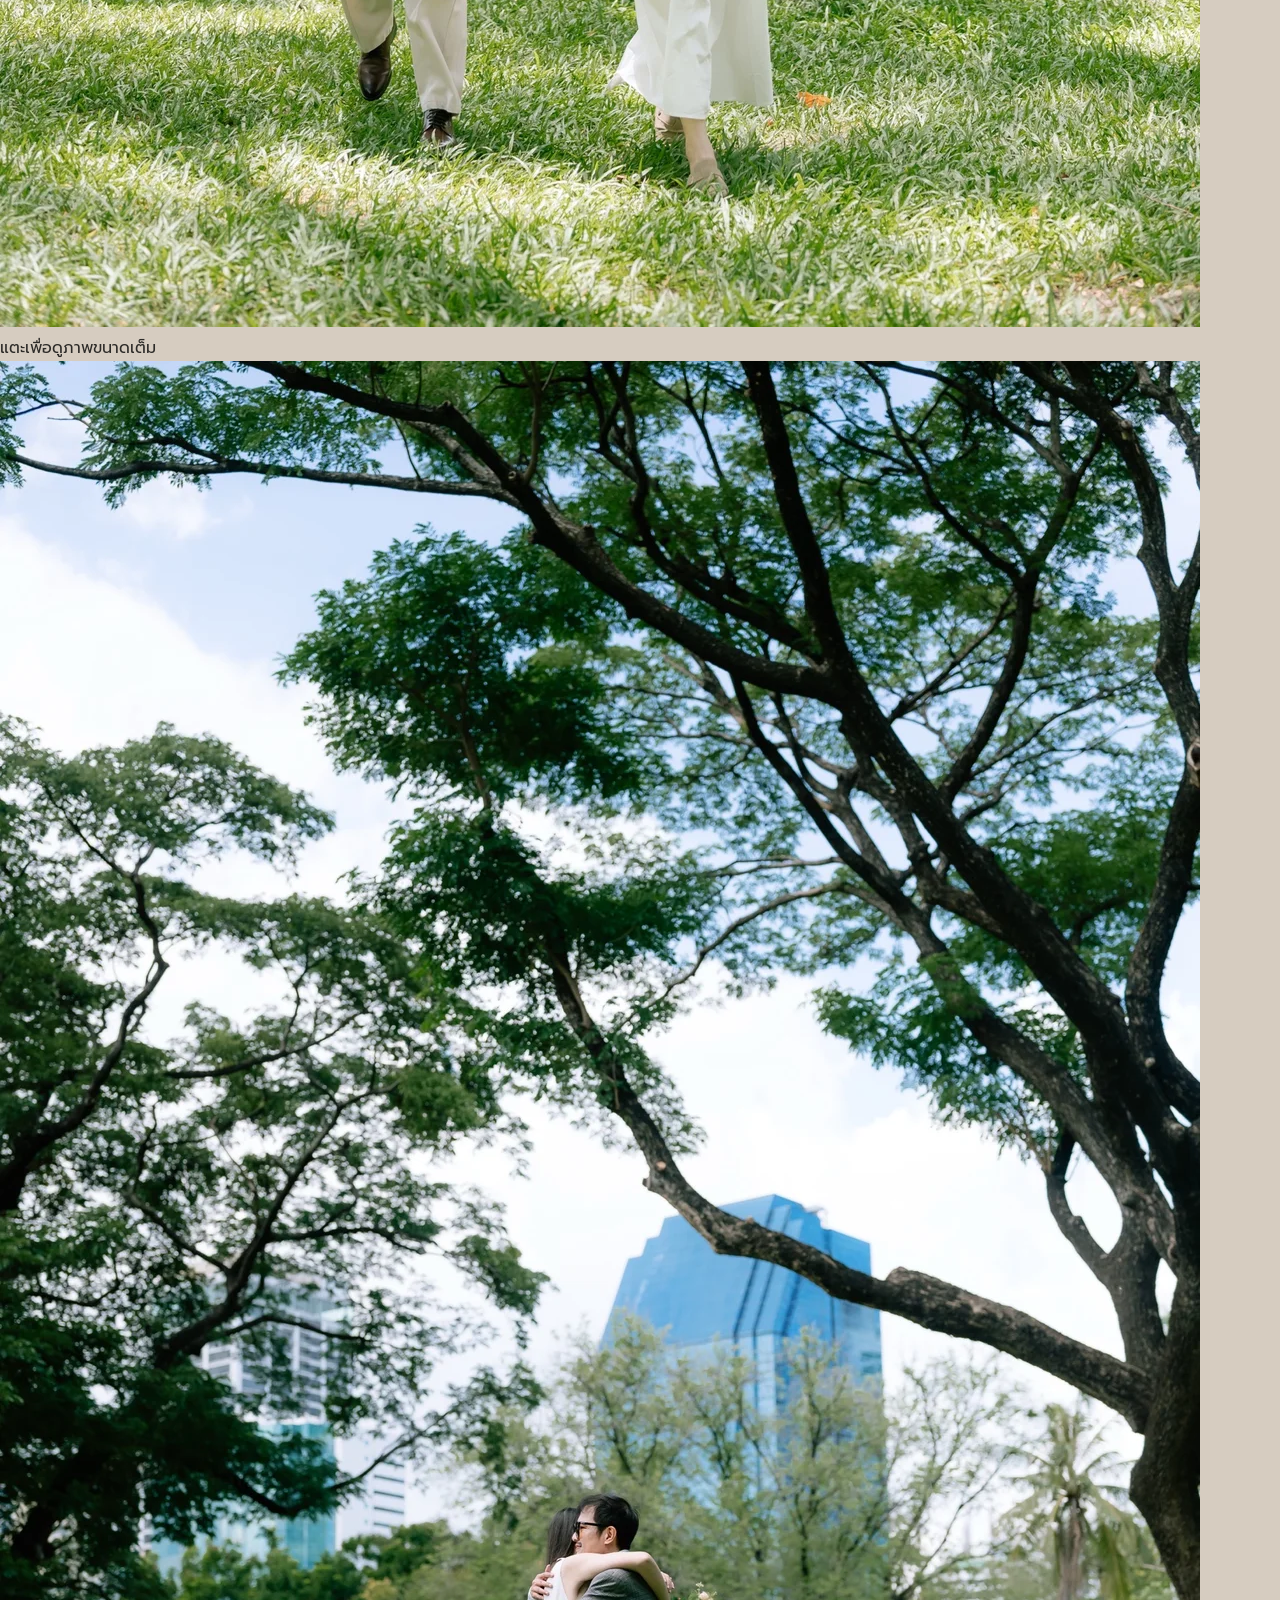
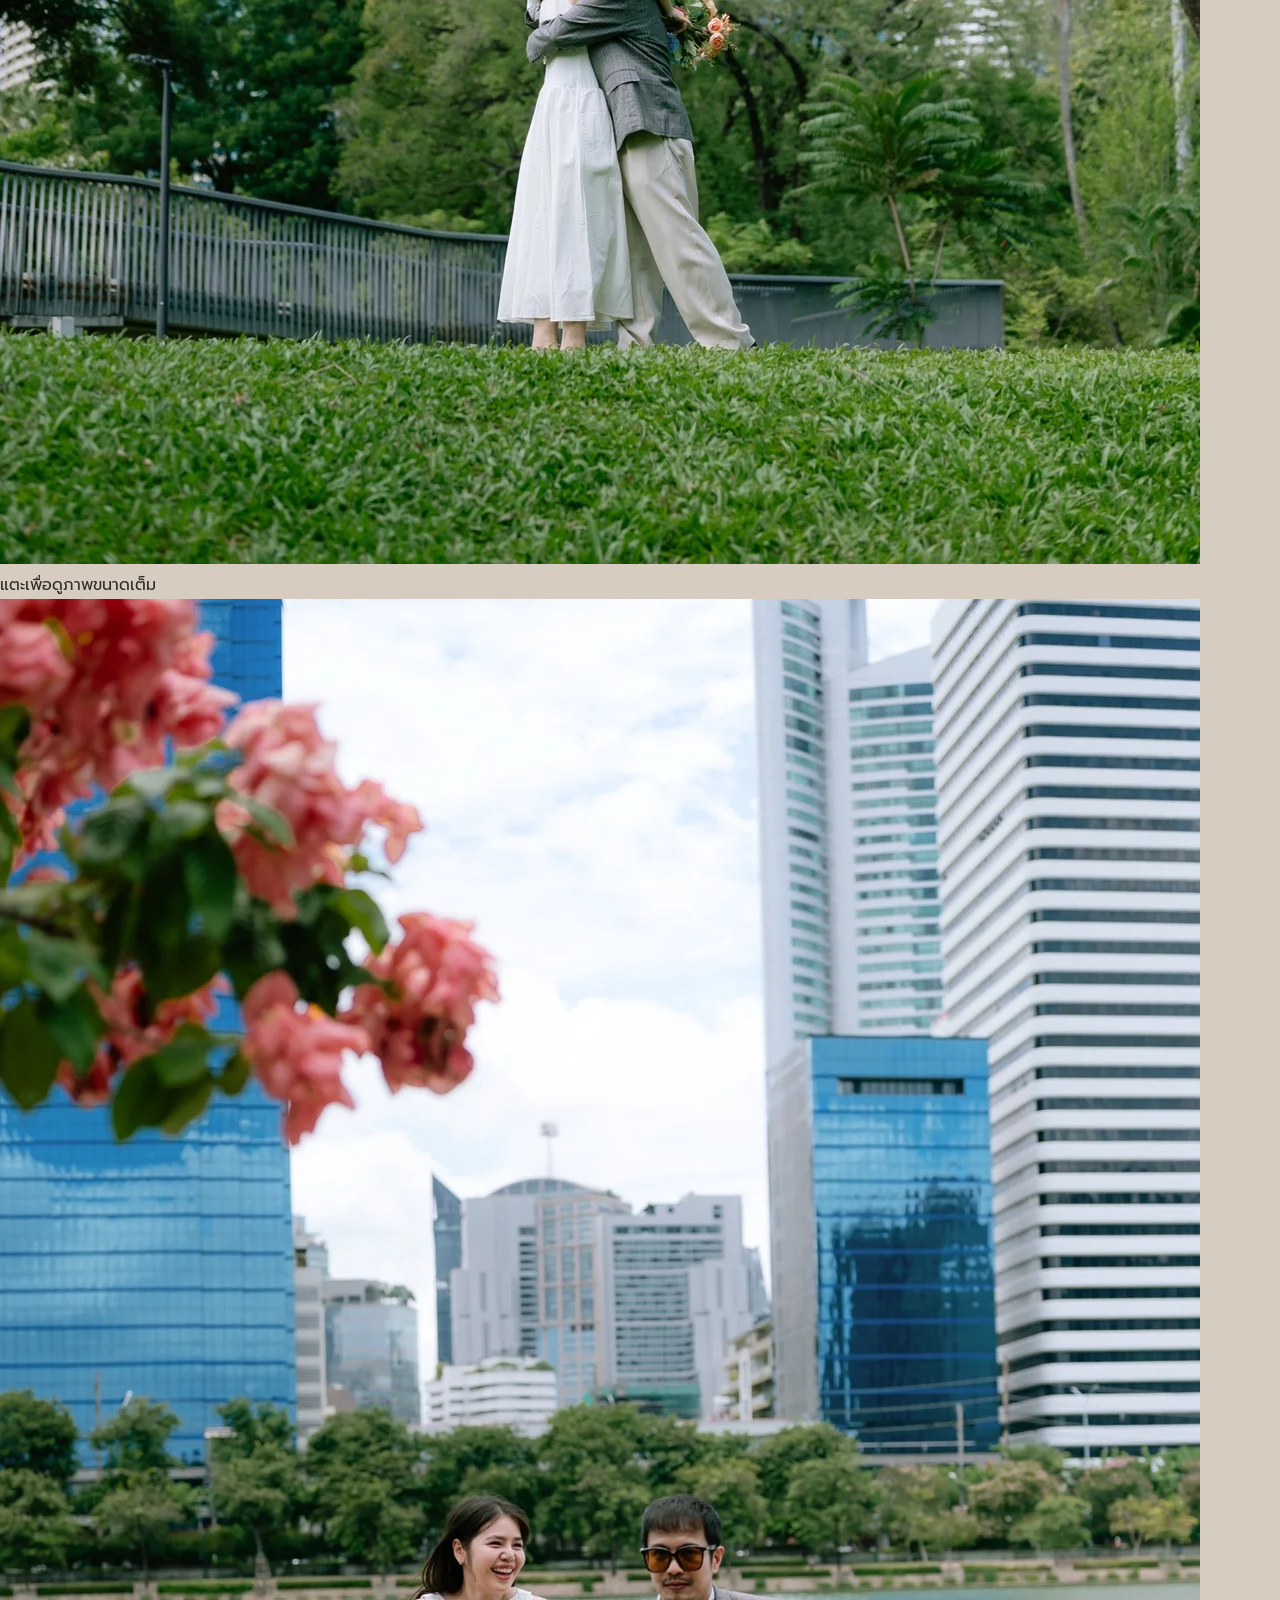
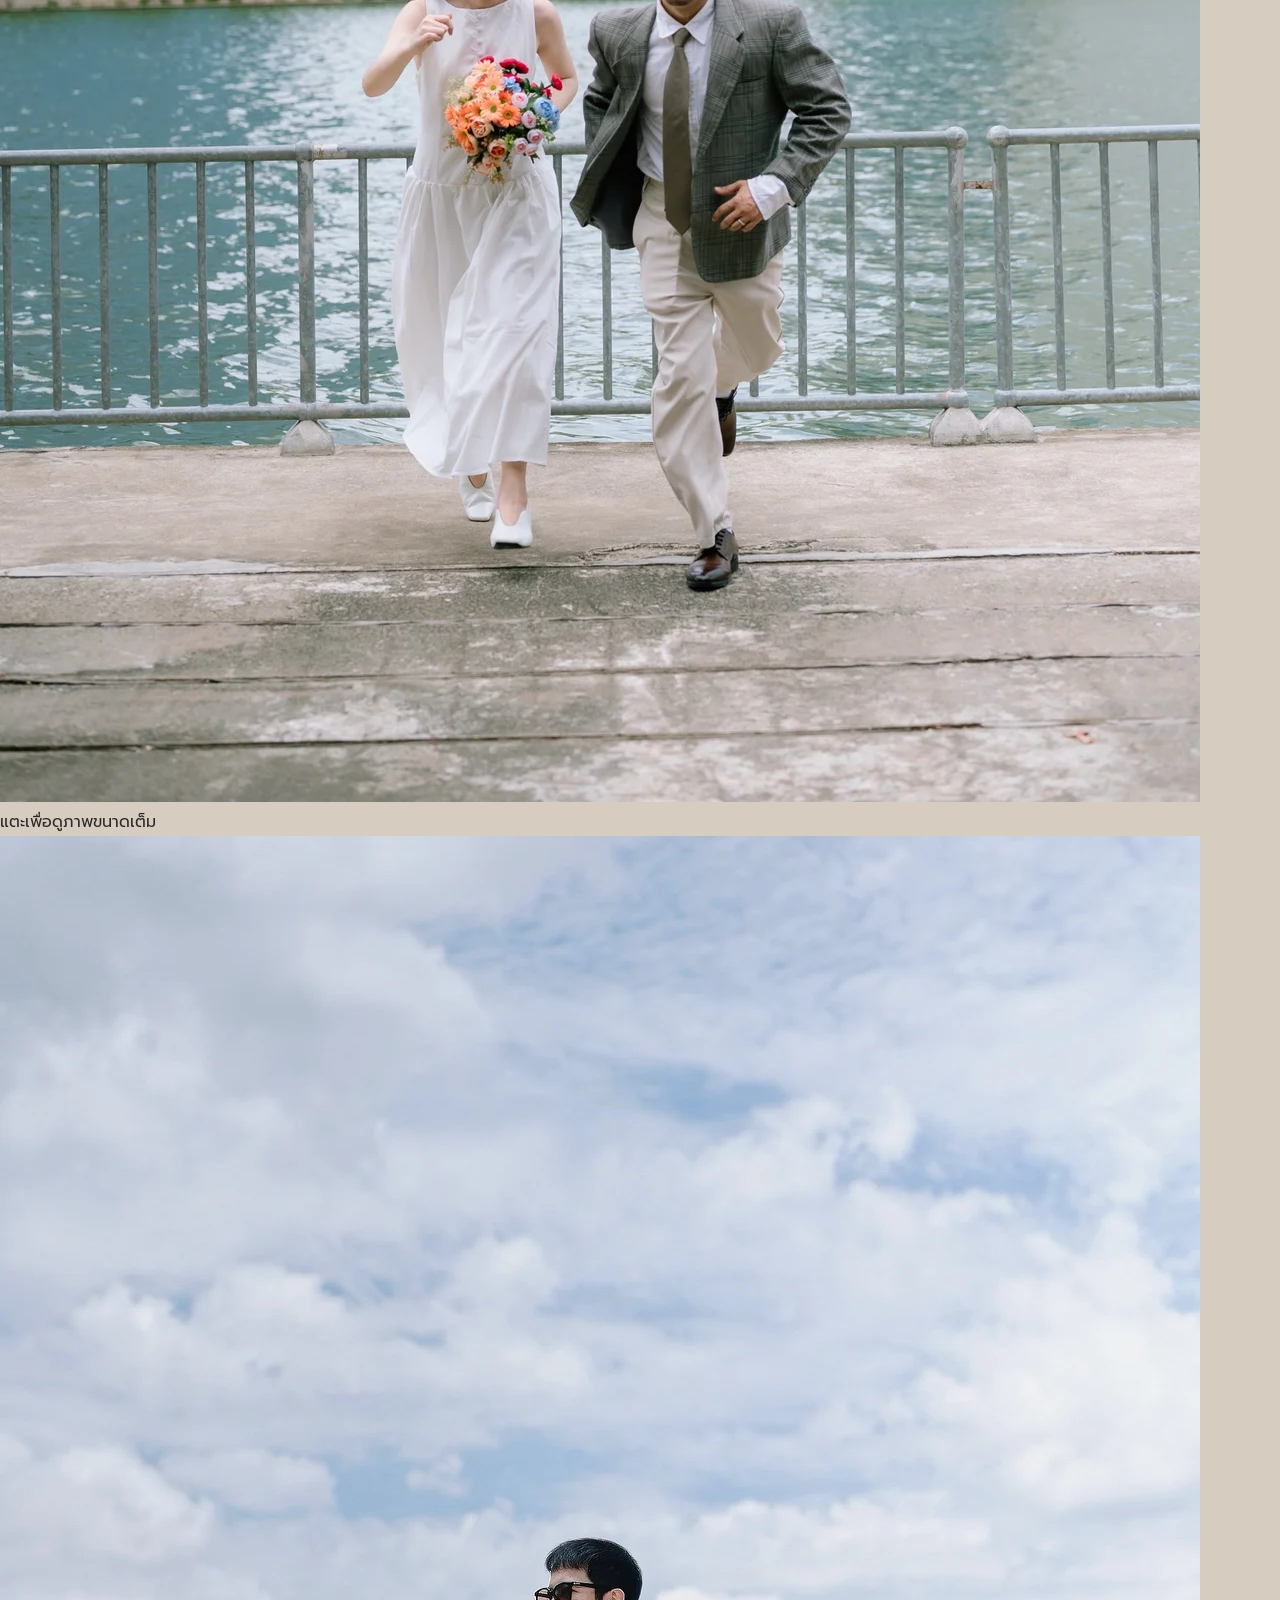
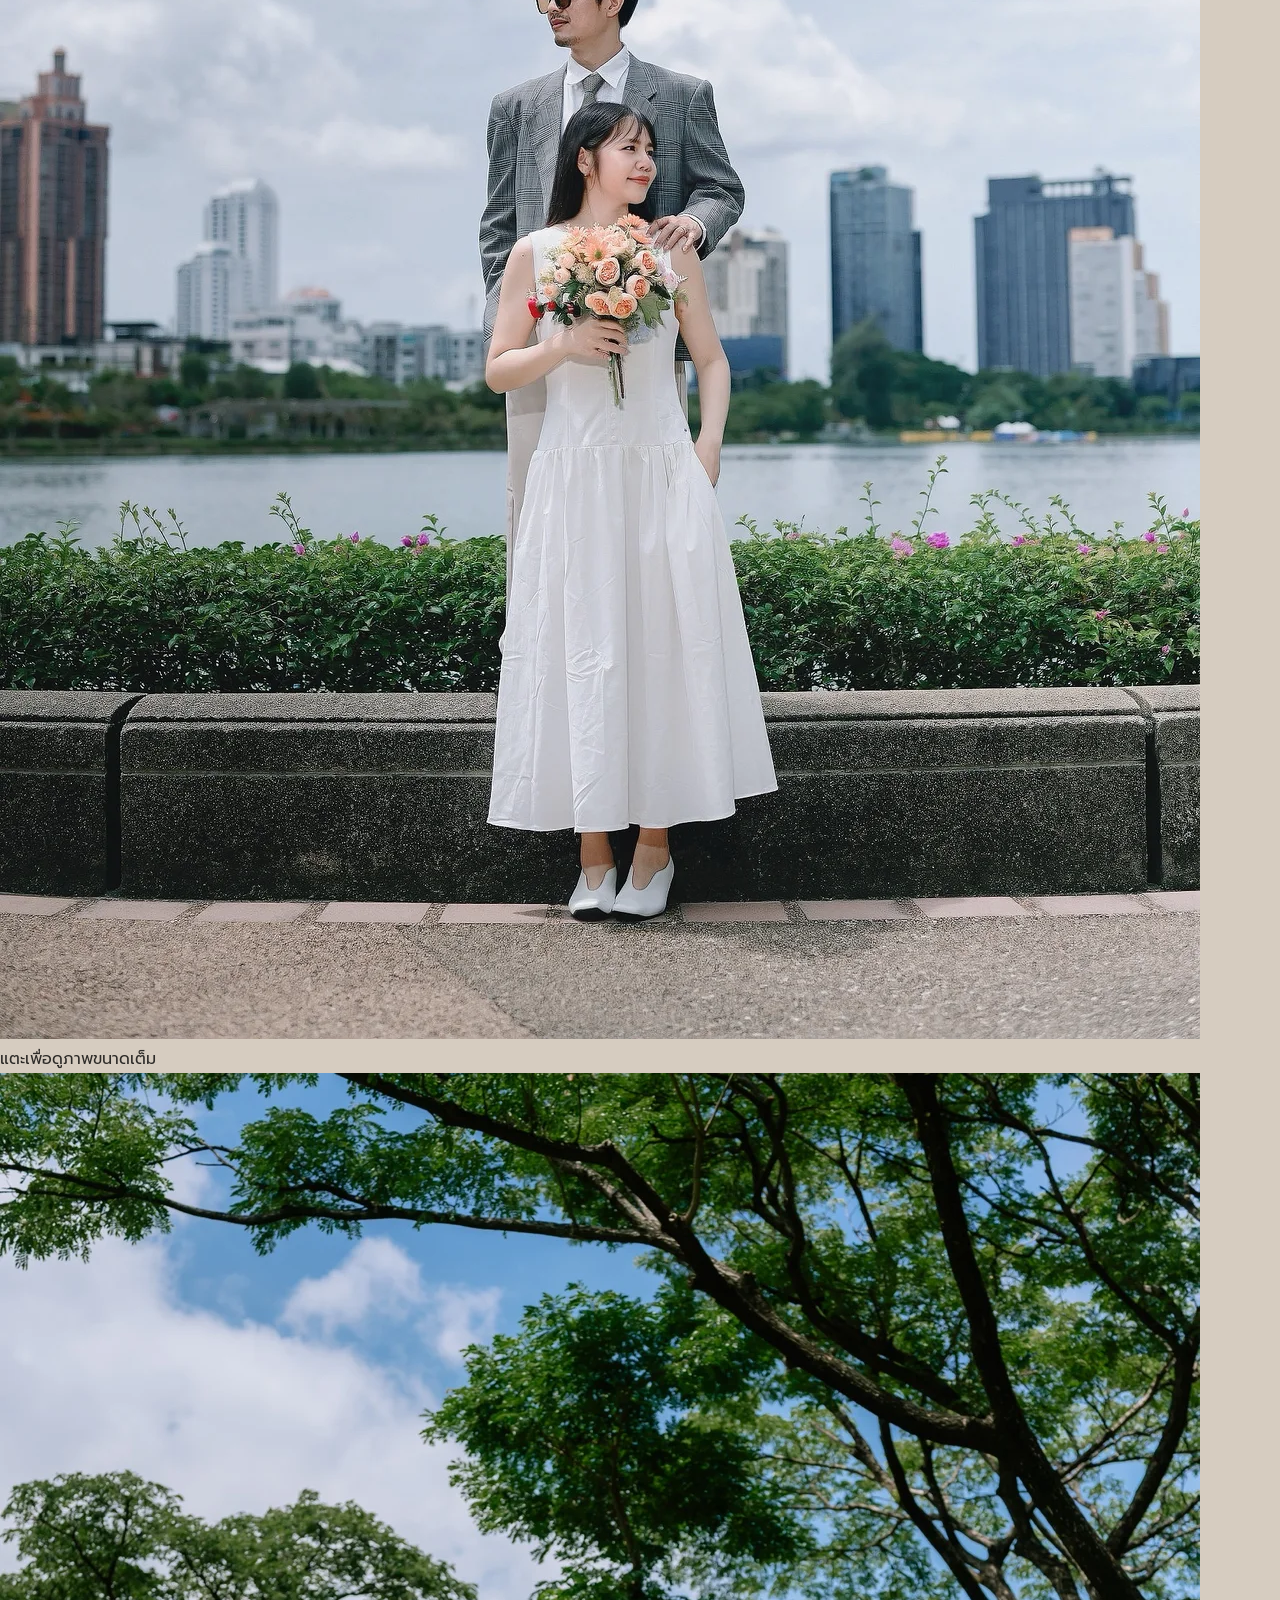
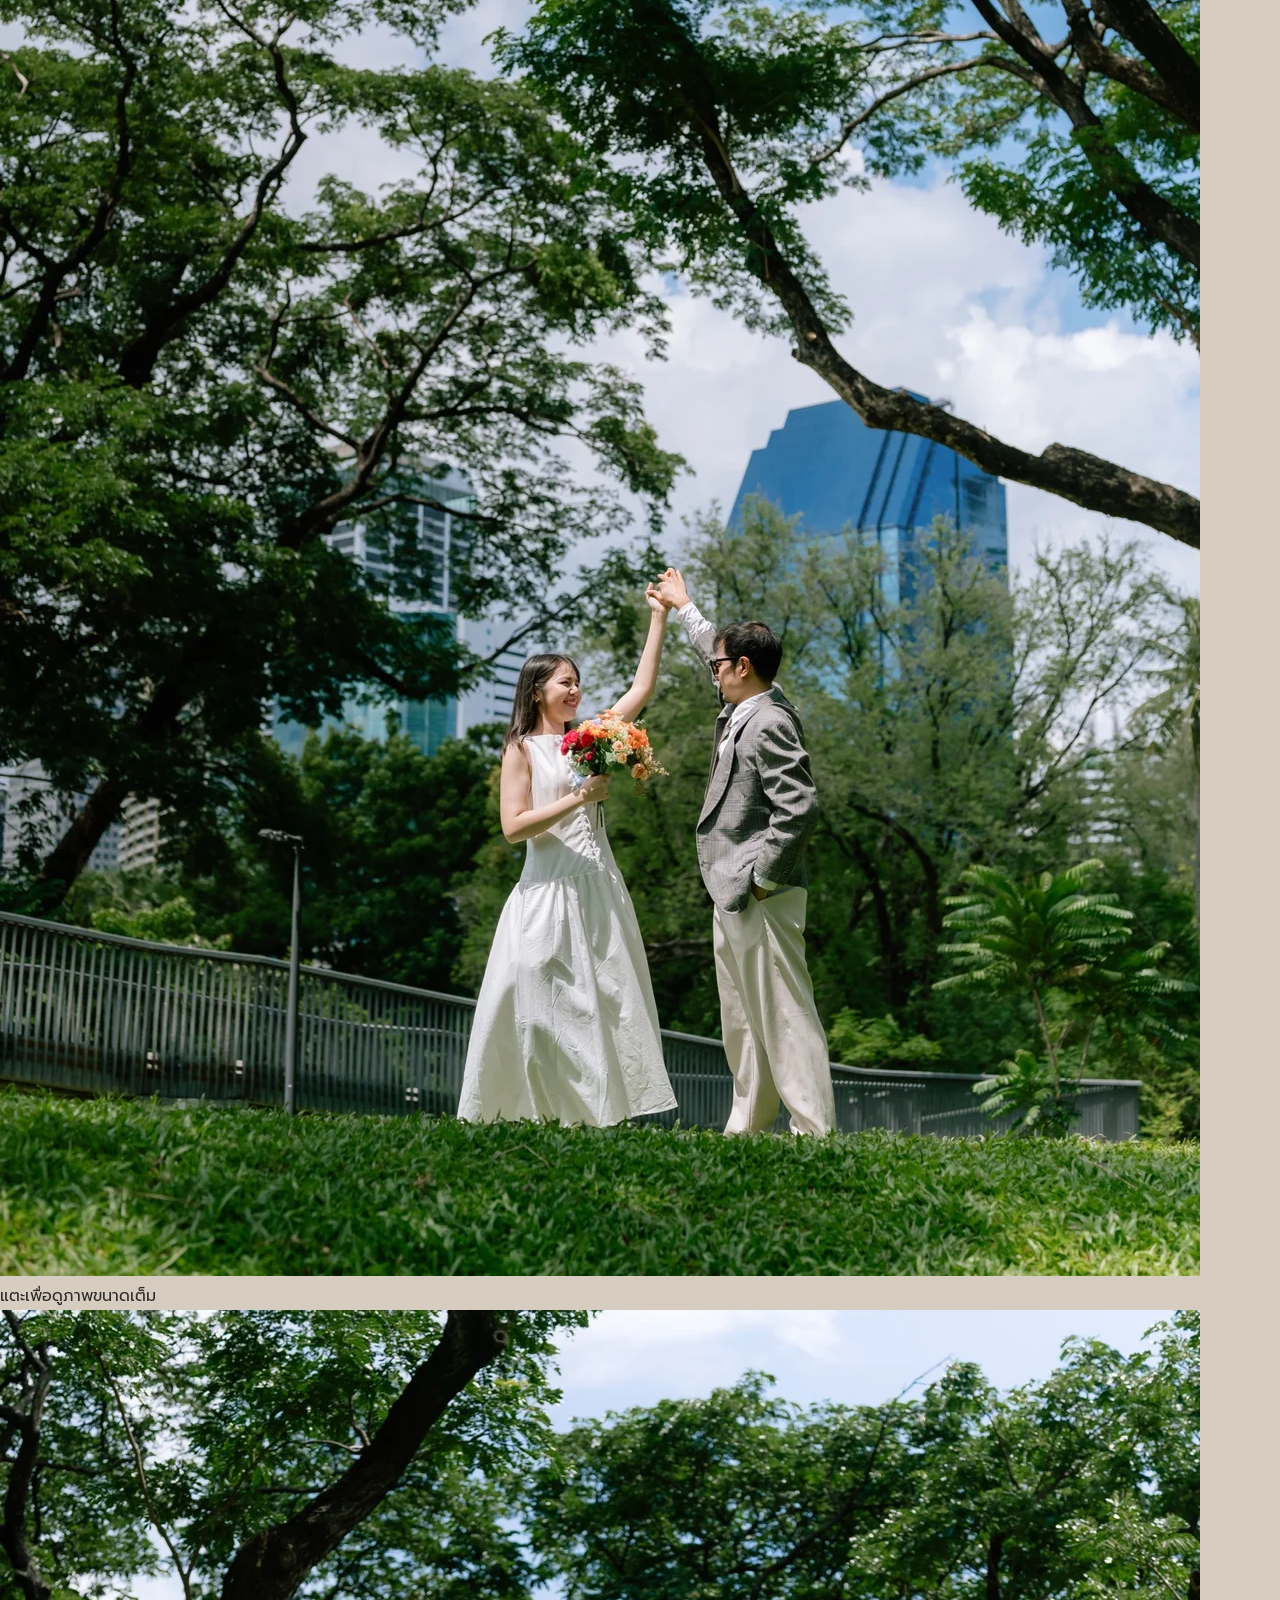
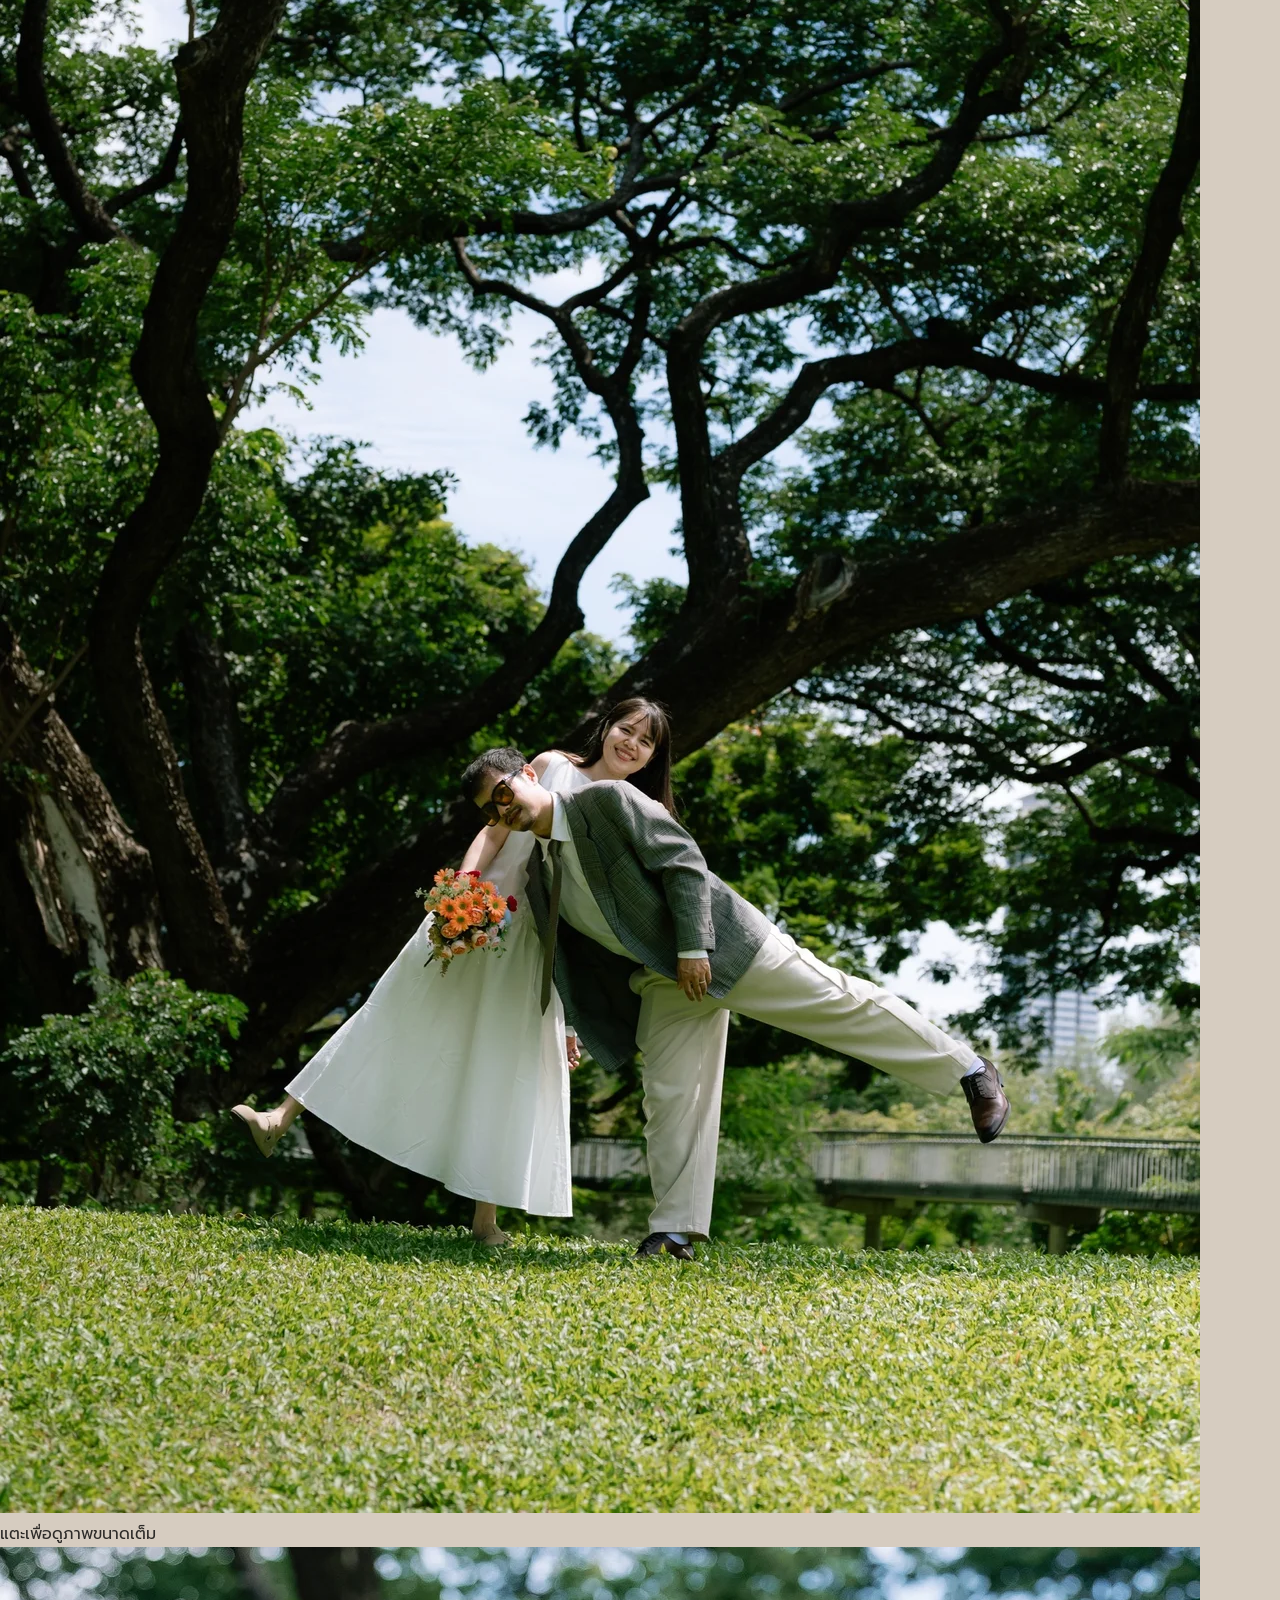
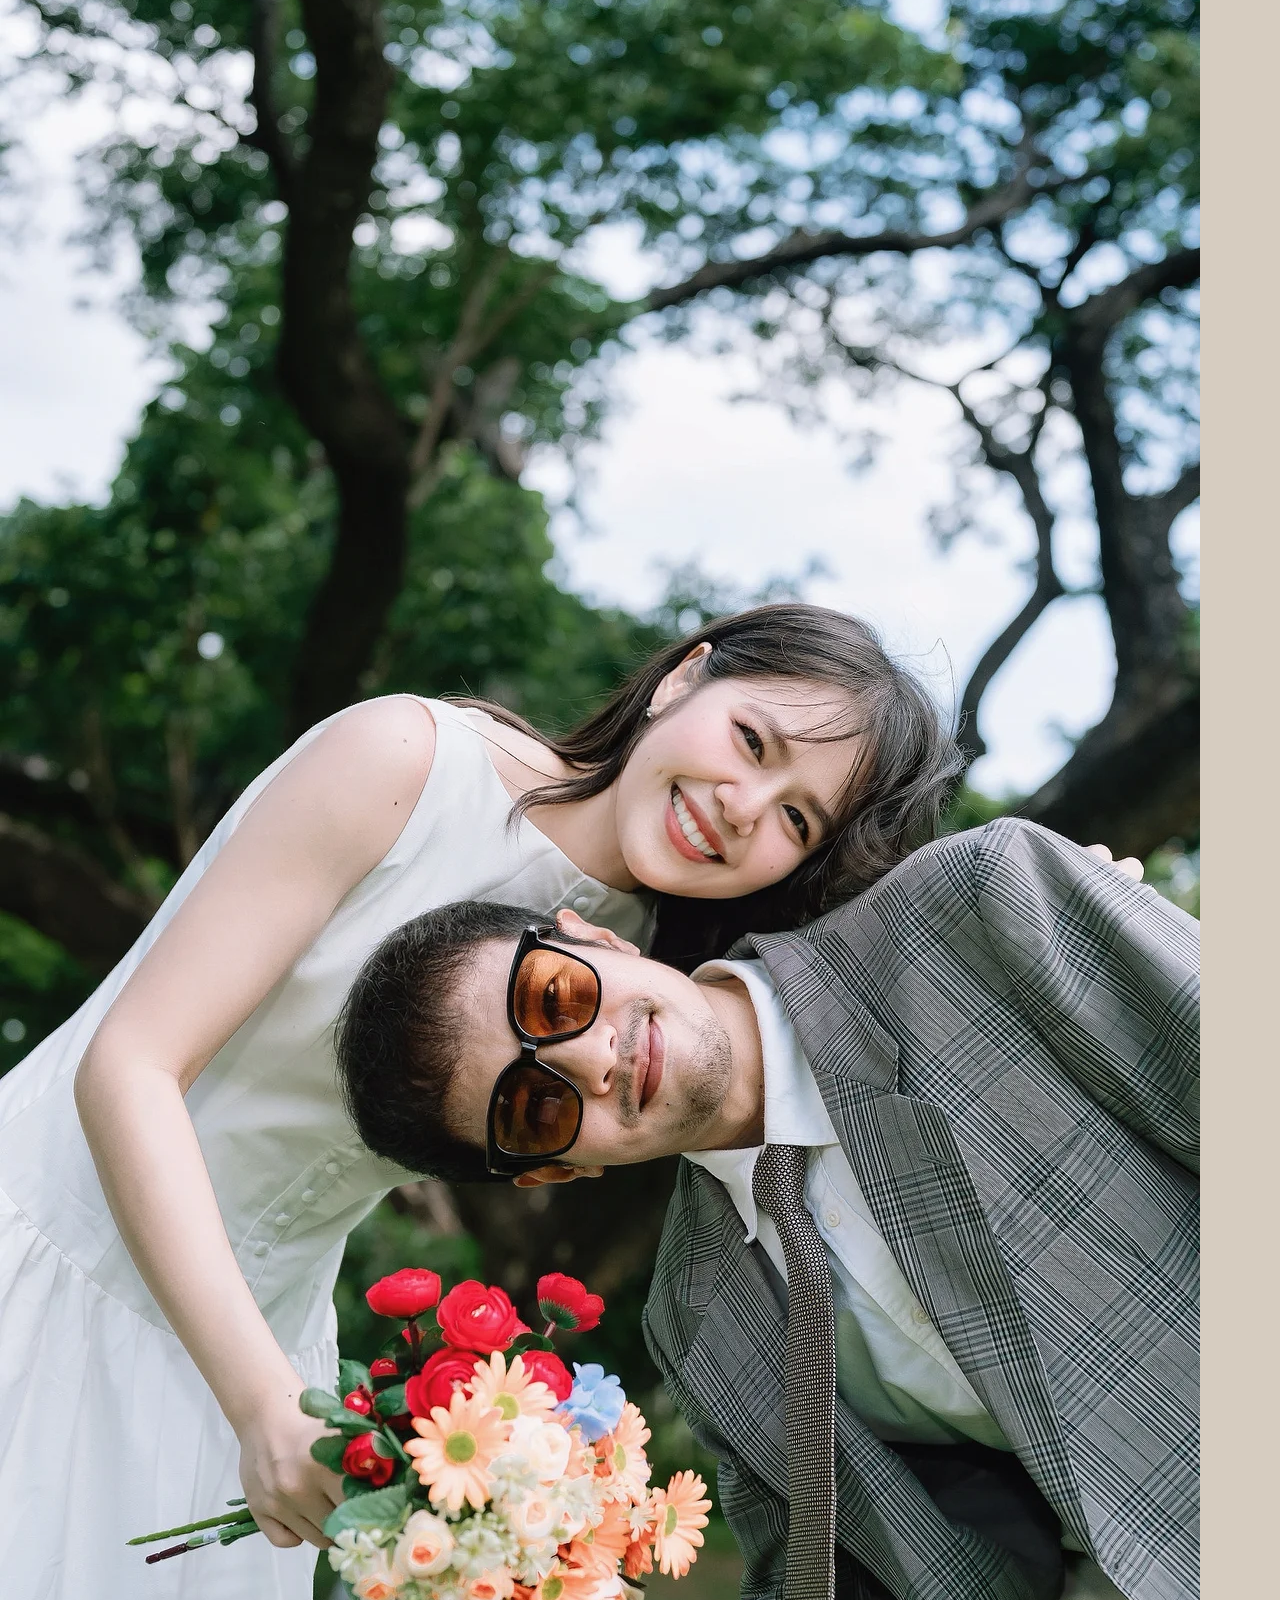
==== commit 67443293: "fix(mobile): resolve navbar text collision and awkward heading line wraps on mobile devices" ====
--- a/gallery.html
+++ b/gallery.html
@@ -32,30 +32,50 @@
       }
     }
   </script>
+  <!-- Open Graph Meta Tags -->
+  <meta property="og:type" content="website">
+  <meta property="og:title" content="อัลบั้มภาพพรีเวดดิ้ง | Film & Pei">
+  <meta property="og:description" content="บันทึกความทรงจำแห่งรัก ภาพถ่ายพรีเวดดิ้งของ ปรียาภรณ์ ชุมนุมราษฎร์ (ฟิล์ม) & รัฐพงษ์ พุ่มโพธิสาร (เป้)">
+  <meta property="og:image" content="images/share-preview.jpg">
+  <meta property="og:image:width" content="1200">
+  <meta property="og:image:height" content="630">
+  <meta name="twitter:card" content="summary_large_image">
+  <meta name="twitter:title" content="อัลบั้มภาพพรีเวดดิ้ง | Film & Pei">
+  <meta name="twitter:image" content="images/share-preview.jpg">
+
   <link rel="stylesheet" href="css/style.css">
+  <style>
+    .fluid-subtitle {
+      font-size: clamp(9.5px, 2.7vw, 13.5px);
+      white-space: nowrap;
+    }
+  </style>
 </head>
 <body class="paper-texture text-[#3A3532] antialiased min-h-screen pb-20">
 
   <!-- Navigation Bar -->
-  <nav class="sticky top-0 z-40 bg-white/80 backdrop-blur-md border-b border-stone-200/80 px-4 py-3.5">
-    <div class="max-w-5xl mx-auto flex items-center justify-between">
-      <a href="index.html" class="flex items-center gap-2 text-stone-700 hover:text-[#9A7B66] text-xs font-semibold uppercase tracking-wider transition">
-        <svg class="w-4 h-4" fill="none" stroke="currentColor" viewBox="0 0 24 24"><path stroke-linecap="round" stroke-linejoin="round" stroke-width="2" d="M10 19l-7-7m0 0l7-7m-7 7h18"></path></svg>
-        <span>กลับหน้าการ์ดเชิญ</span>
+  <nav class="sticky top-0 z-40 bg-[#FAF7F2]/90 backdrop-blur-md border-b border-stone-200/80 px-3 sm:px-6 py-2.5 sm:py-3.5 transition-all">
+    <div class="max-w-5xl mx-auto flex items-center justify-between gap-2">
+      <a href="index.html" class="flex items-center gap-1.5 text-stone-700 hover:text-[#9A7B66] text-xs font-semibold tracking-wider transition shrink-0">
+        <svg class="w-4 h-4 shrink-0" fill="none" stroke="currentColor" viewBox="0 0 24 24"><path stroke-linecap="round" stroke-linejoin="round" stroke-width="2" d="M10 19l-7-7m0 0l7-7m-7 7h18"></path></svg>
+        <span class="hidden sm:inline">กลับหน้าการ์ดเชิญ</span>
+        <span class="sm:hidden">การ์ดเชิญ</span>
       </a>
-      <span class="text-2xl font-alex text-[#9A7B66]">Film & Pei</span>
-      <a href="index.html#rsvp" class="py-1.5 px-4 rounded-full bg-[#9A7B66] text-white text-xs font-semibold tracking-wider hover:bg-[#856550] transition">
-        ตอบรับ RSVP
+      <span class="text-xl sm:text-2xl font-alex text-[#9A7B66] text-center truncate px-1">Film &amp; Pei</span>
+      <a href="index.html#rsvp" class="py-1.5 px-3 sm:px-4 rounded-full bg-[#9A7B66] text-white text-xs font-semibold tracking-wider hover:bg-[#856550] transition shrink-0 whitespace-nowrap shadow-sm">
+        <span class="hidden sm:inline">ตอบรับ </span>RSVP
       </a>
     </div>
   </nav>
 
   <!-- Header -->
-  <header class="py-14 px-4 text-center max-w-2xl mx-auto space-y-3">
-    <p class="text-[11px] tracking-[0.3em] uppercase text-[#9A7B66] font-semibold">Pre-Wedding Photo Album</p>
-    <h1 class="text-4xl sm:text-5xl font-serif text-stone-900 font-normal">บันทึกความทรงจำแห่งรัก</h1>
-    <p class="text-xs sm:text-sm text-stone-500 font-light leading-relaxed">
-      ภาพถ่ายพรีเวดดิ้งของ ปรียาภรณ์ ชุมนุมราษฎร์ (ฟิล์ม) & รัฐพงษ์ พุ่มโพธิสาร (เป้)
+  <header class="py-10 sm:py-14 px-3 text-center max-w-2xl mx-auto space-y-2 sm:space-y-3">
+    <p class="text-[10px] sm:text-[11px] tracking-[0.3em] uppercase text-[#9A7B66] font-semibold">Pre-Wedding Photo Album</p>
+    <h1 class="text-[25px] xs:text-3xl sm:text-4xl md:text-5xl font-serif text-stone-900 font-normal whitespace-nowrap tracking-normal">
+      บันทึกความทรงจำแห่งรัก
+    </h1>
+    <p class="fluid-subtitle text-stone-600 font-light px-1">
+      ภาพถ่ายพรีเวดดิ้งของ ปรียาภรณ์ ชุมนุมราษฎร์ (ฟิล์ม) &amp; รัฐพงษ์ พุ่มโพธิสาร (เป้)
     </p>
   </header>
 
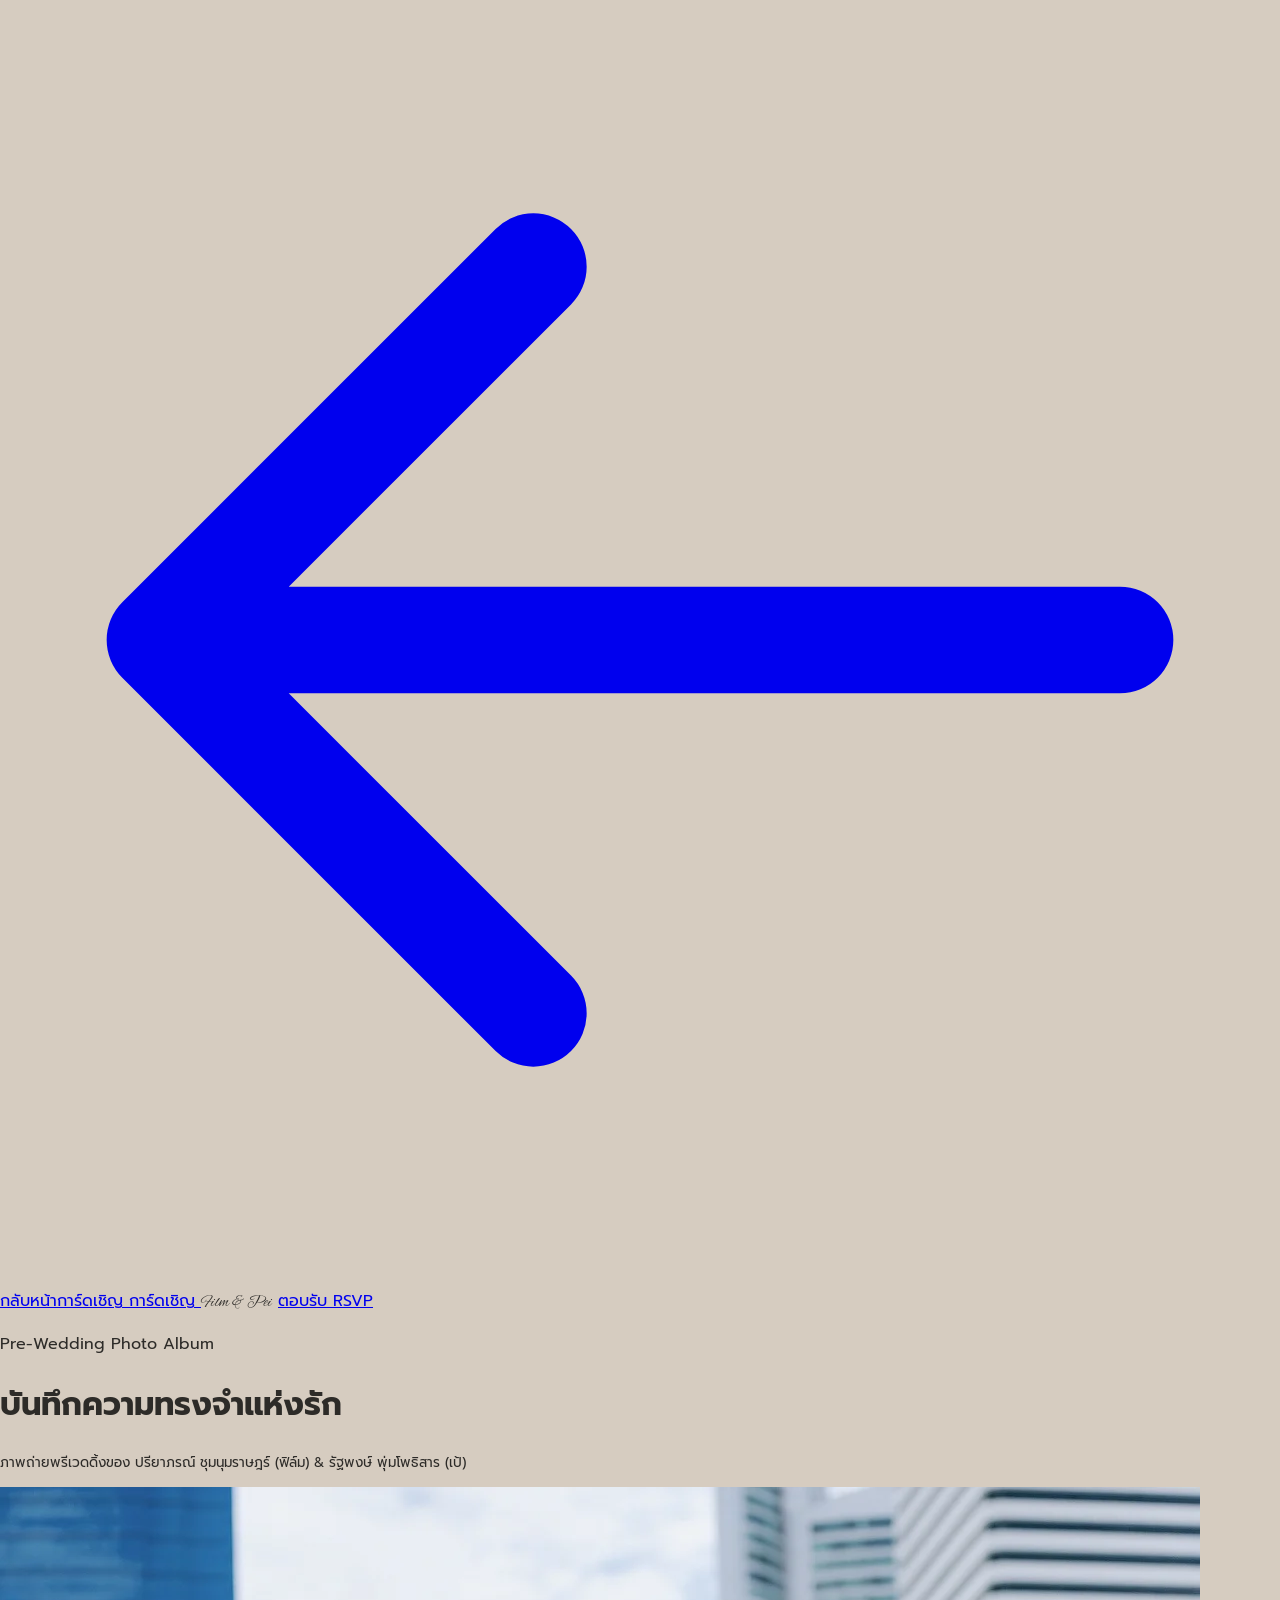
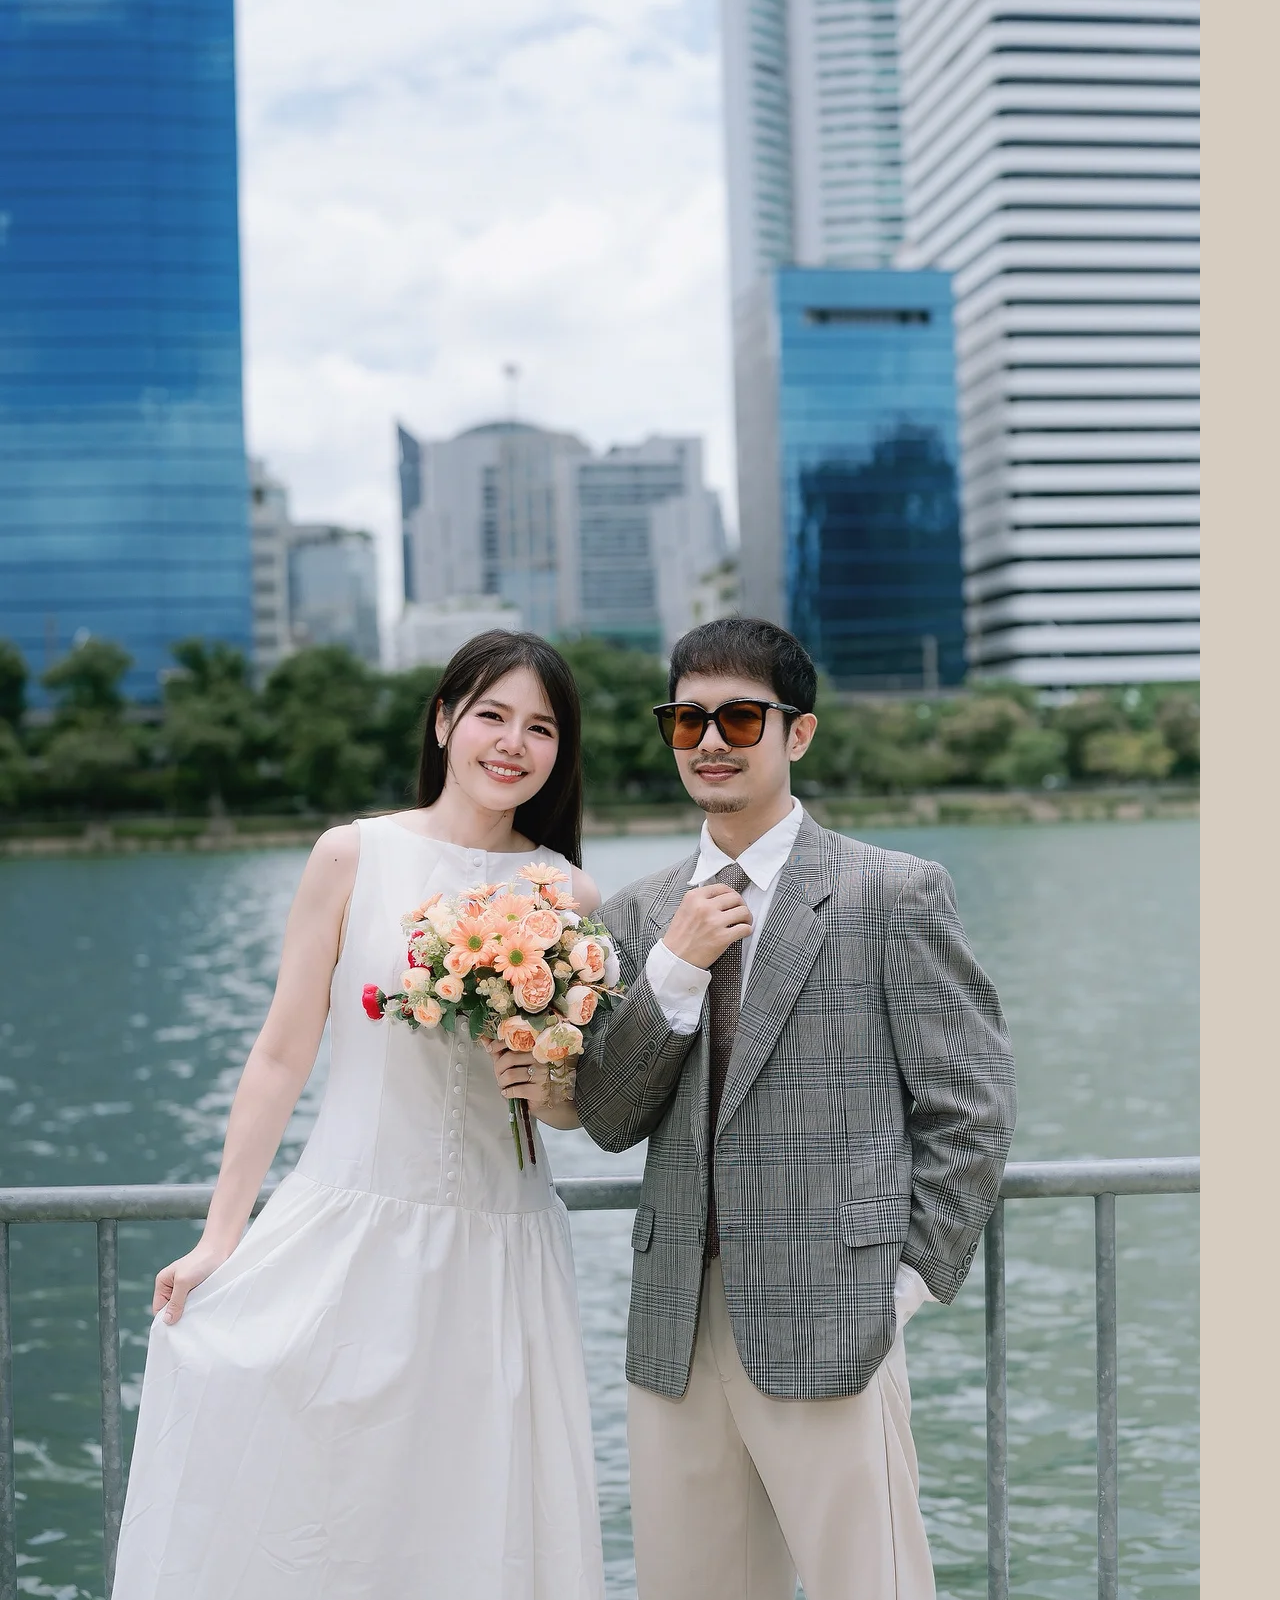
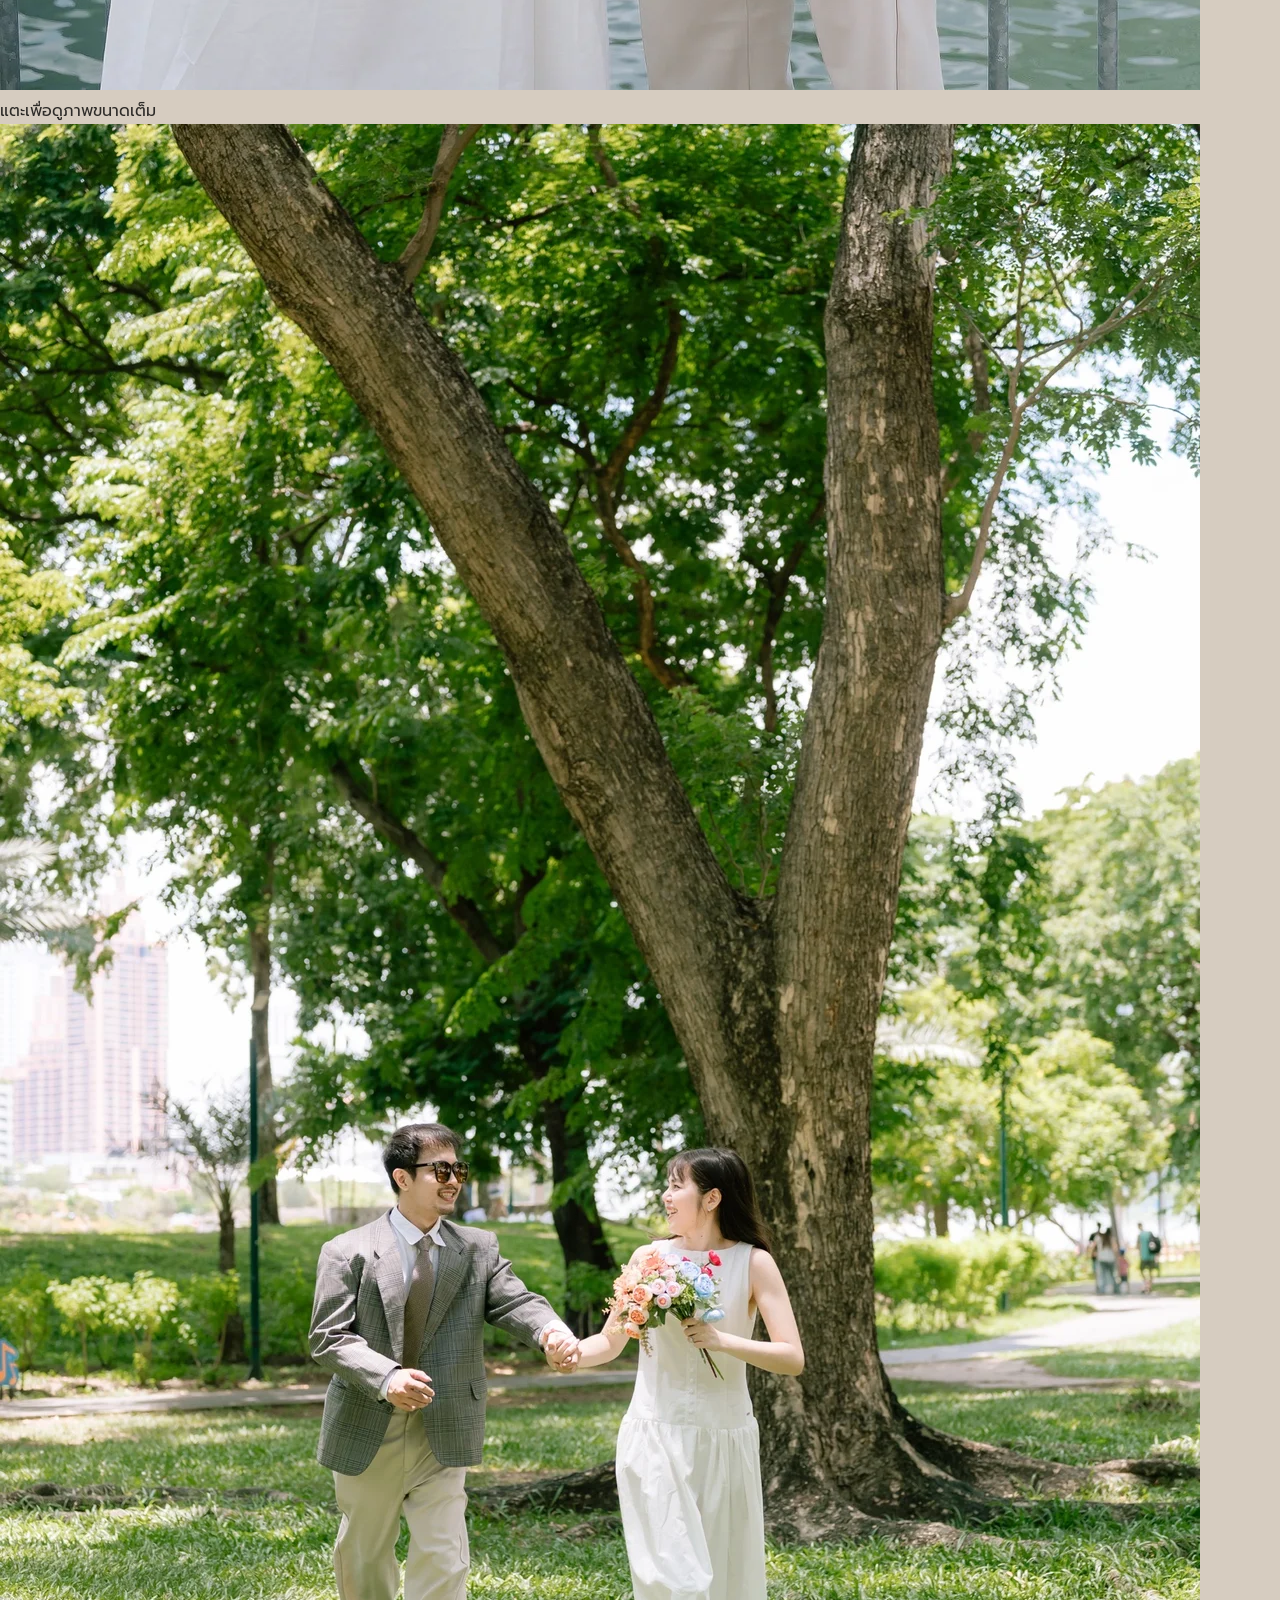
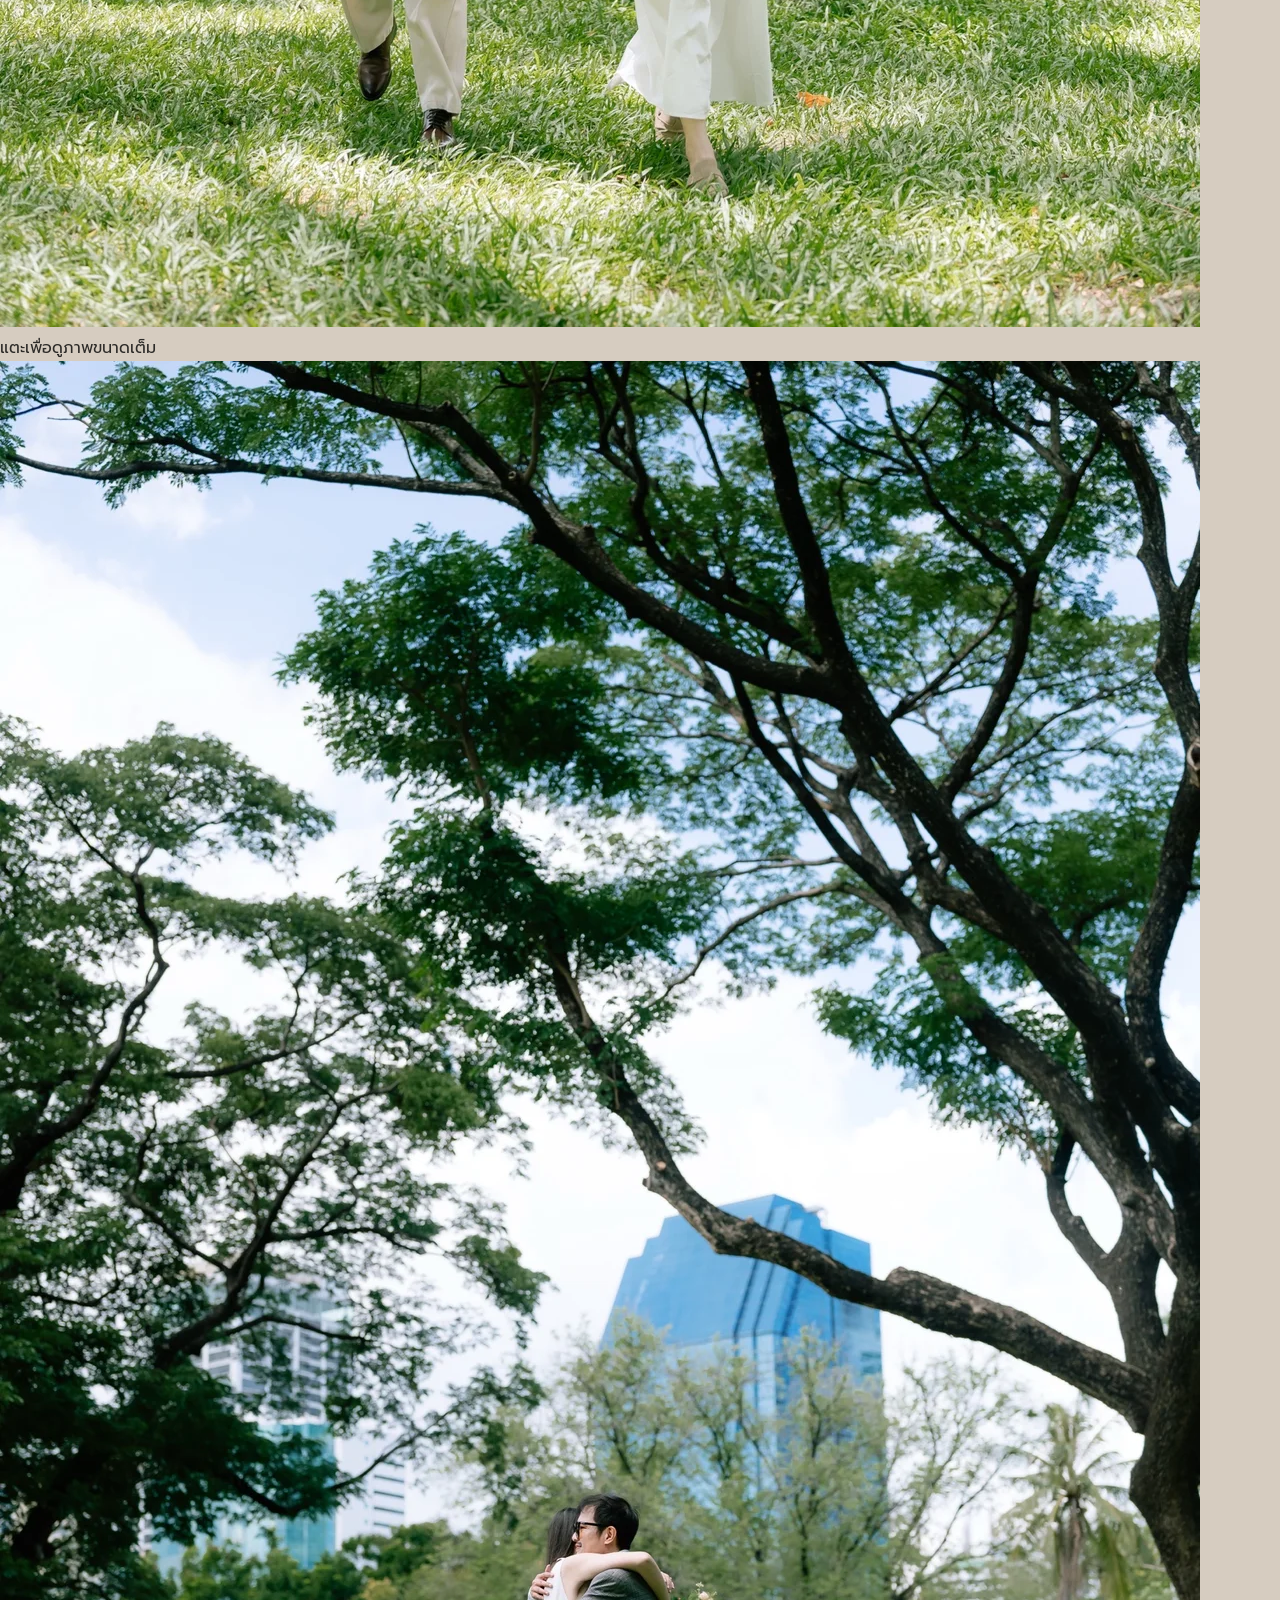
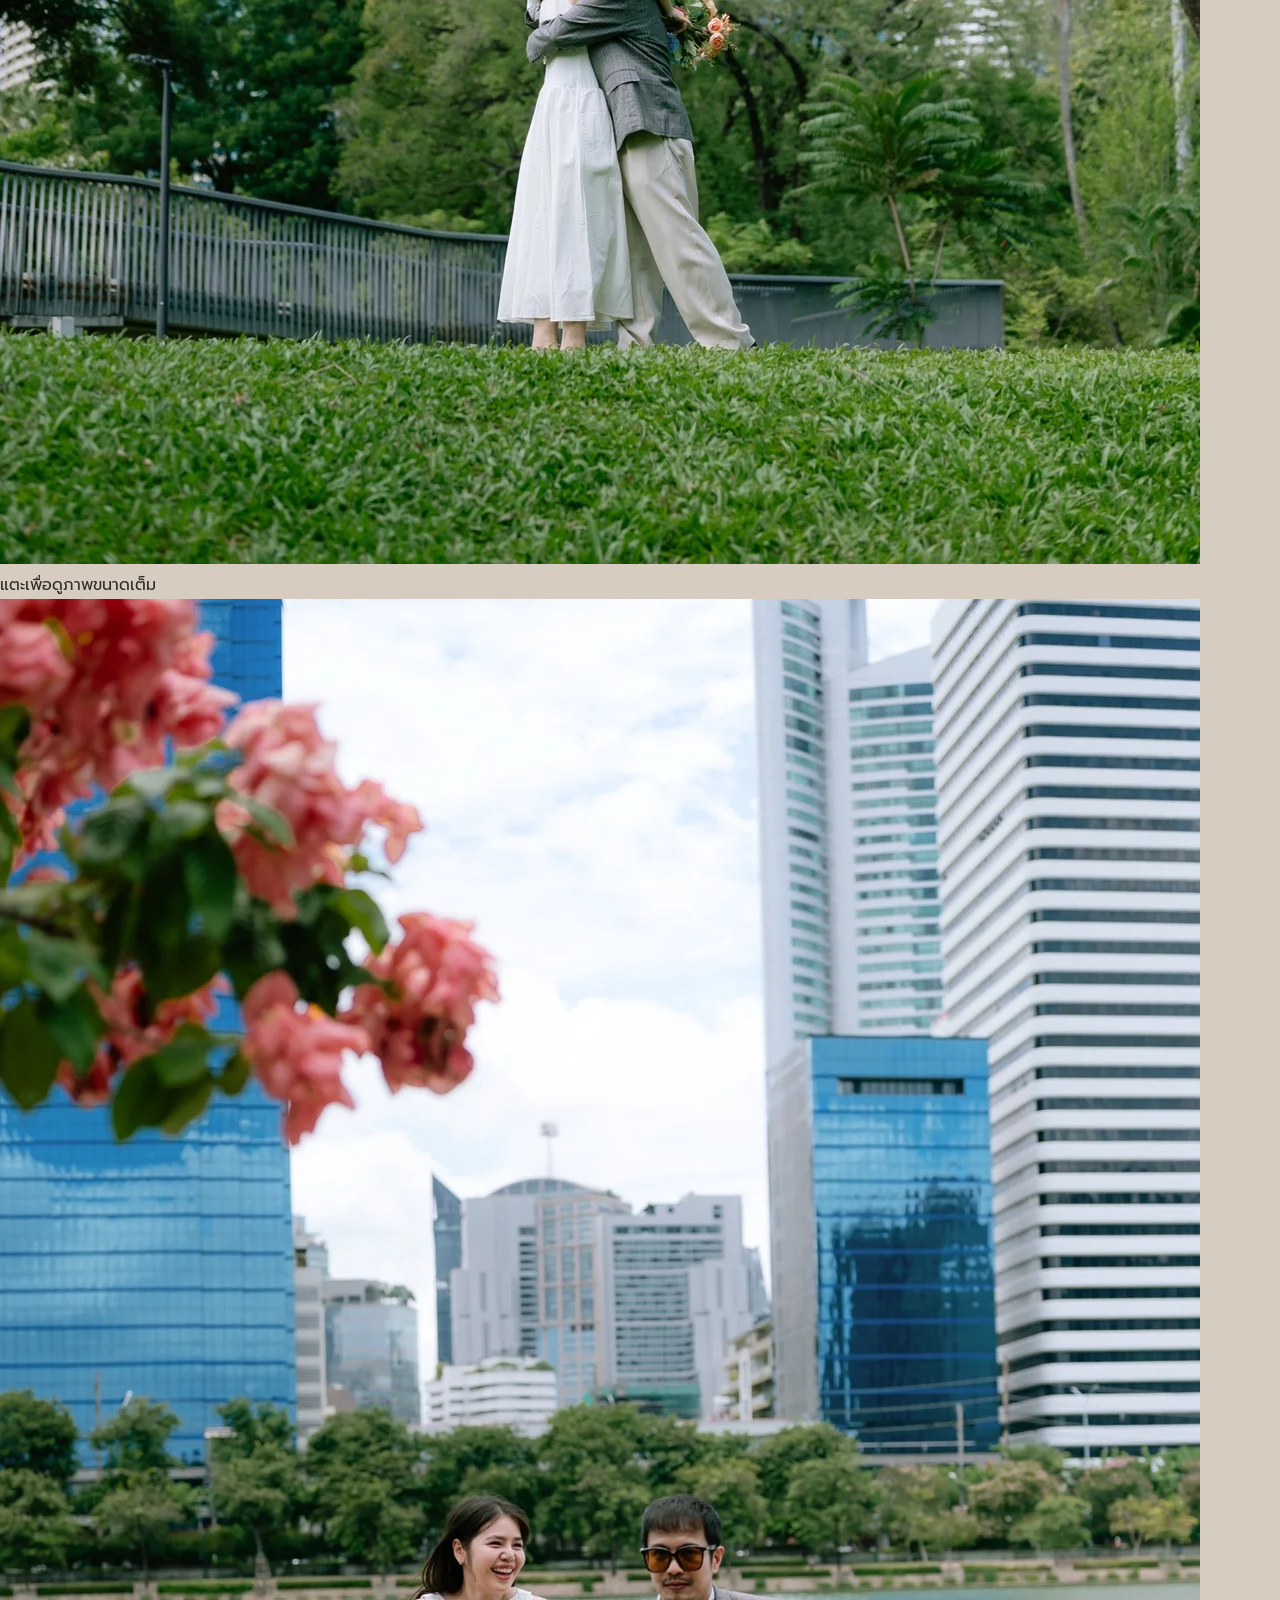
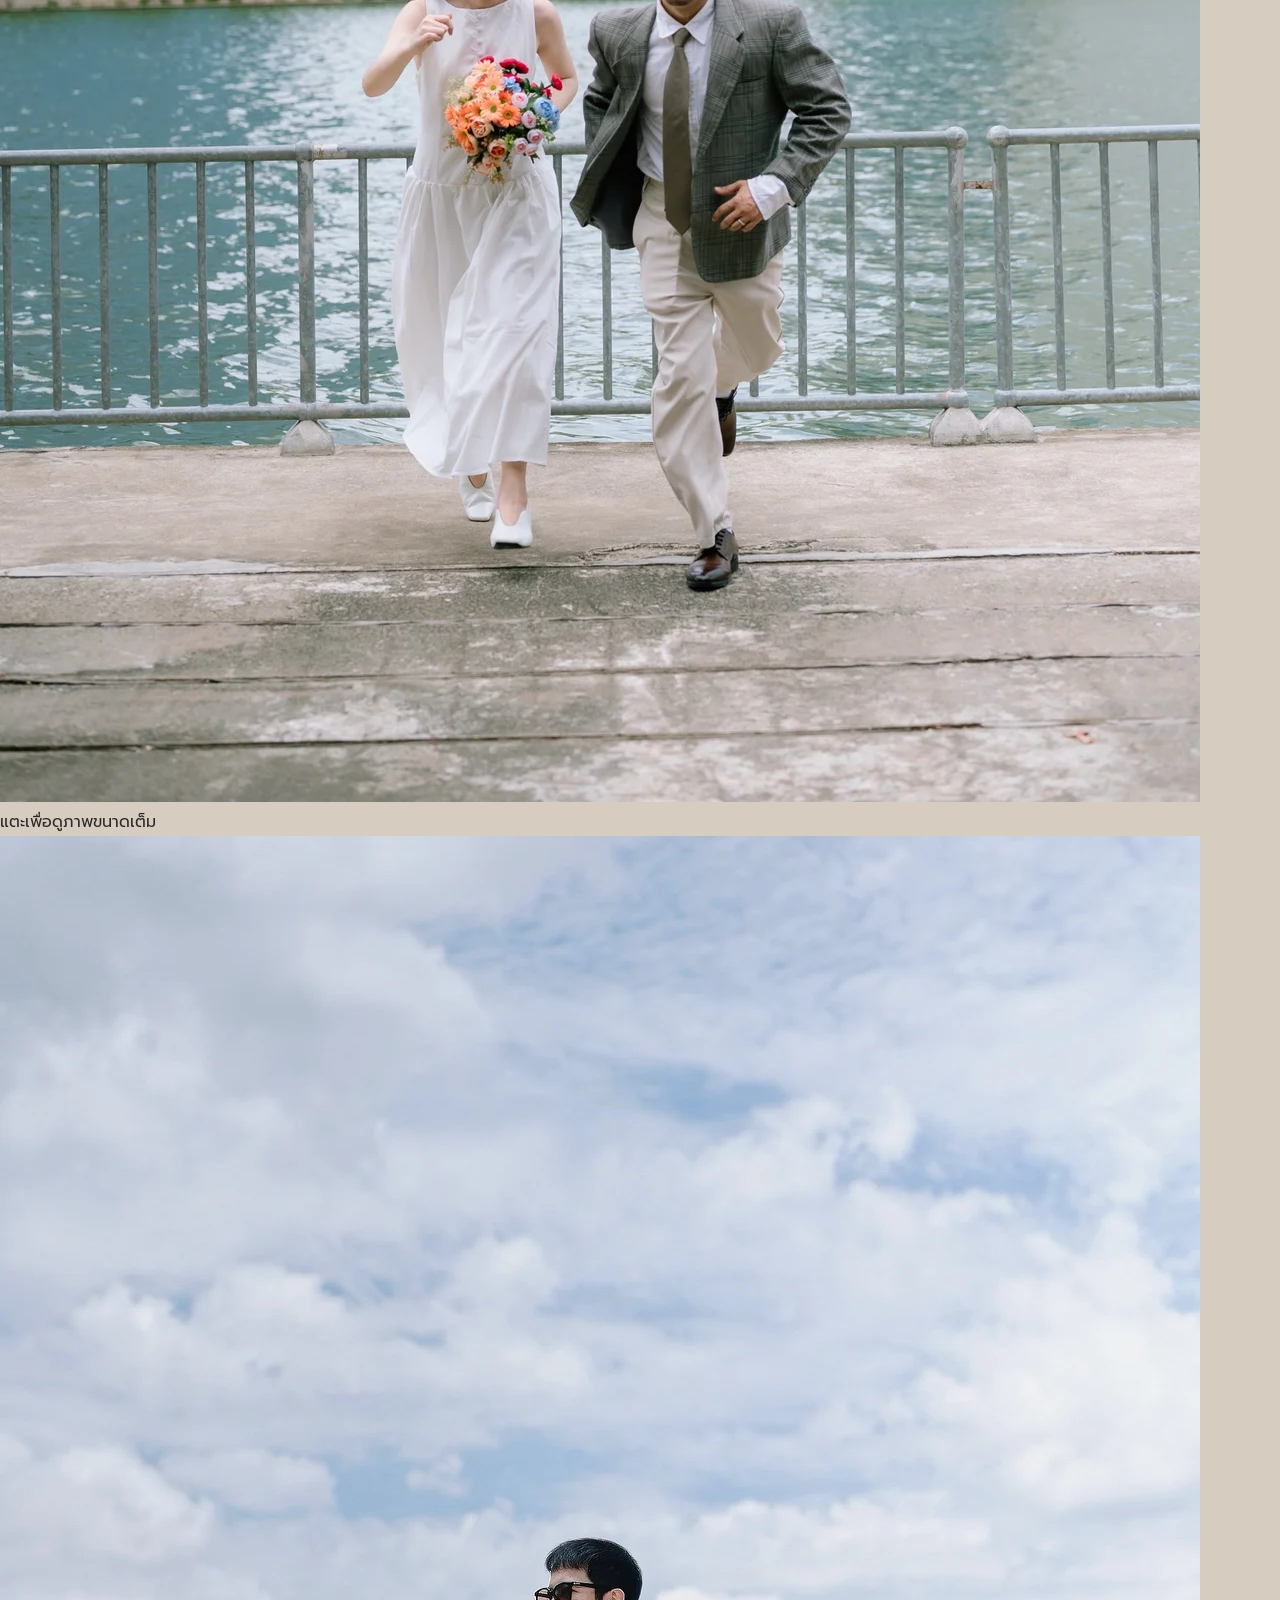
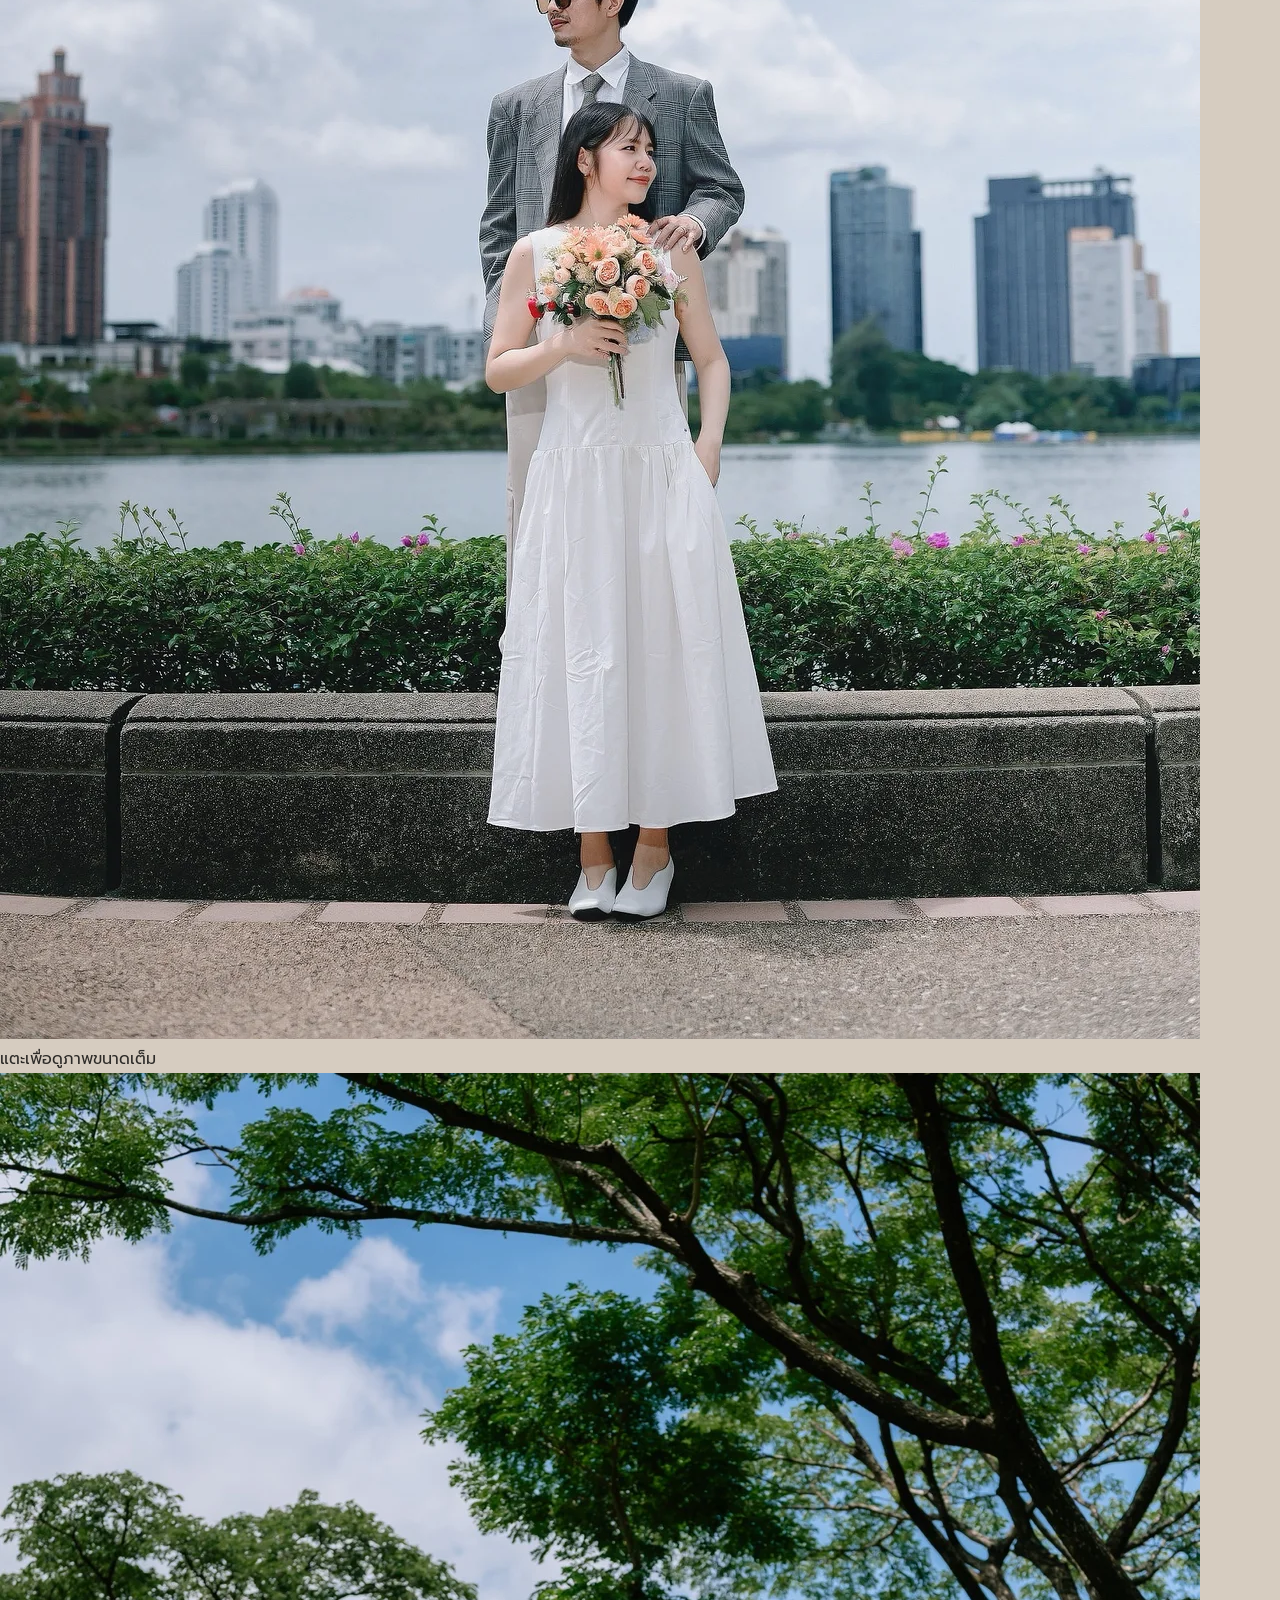
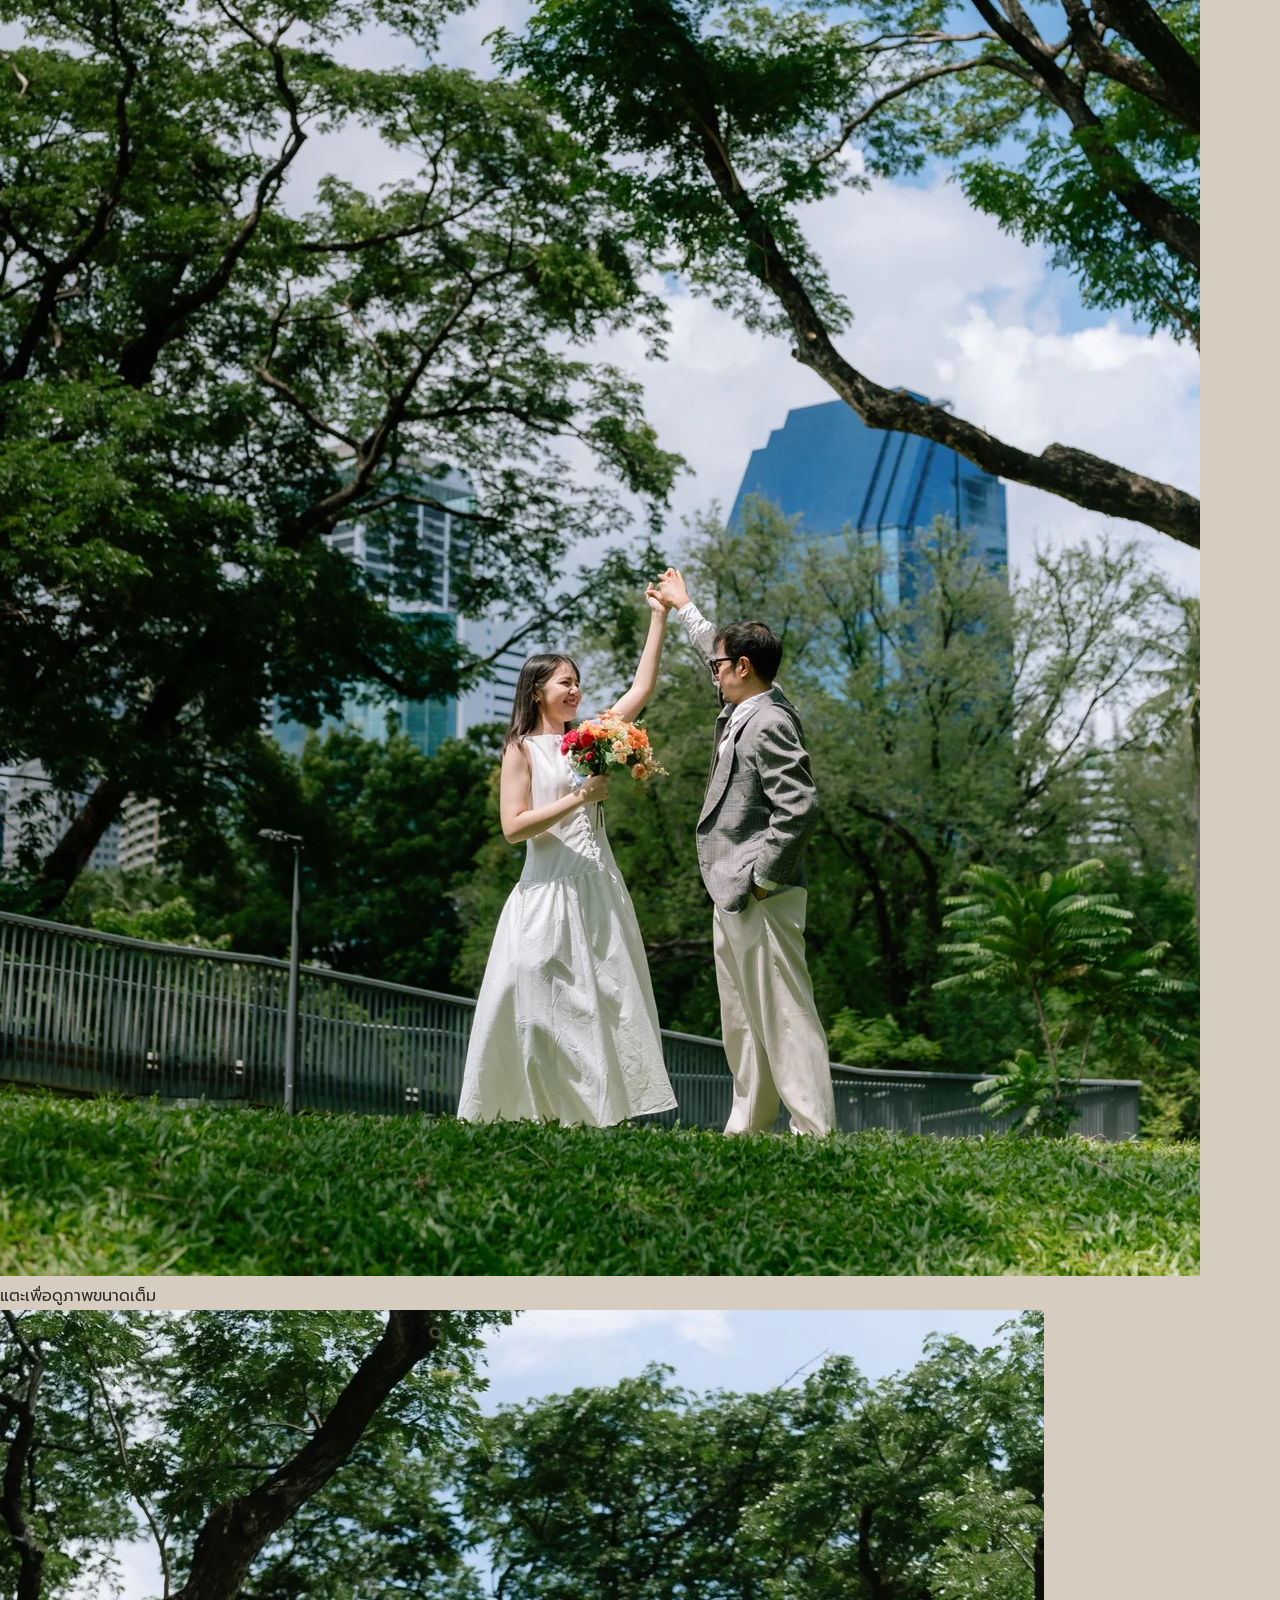
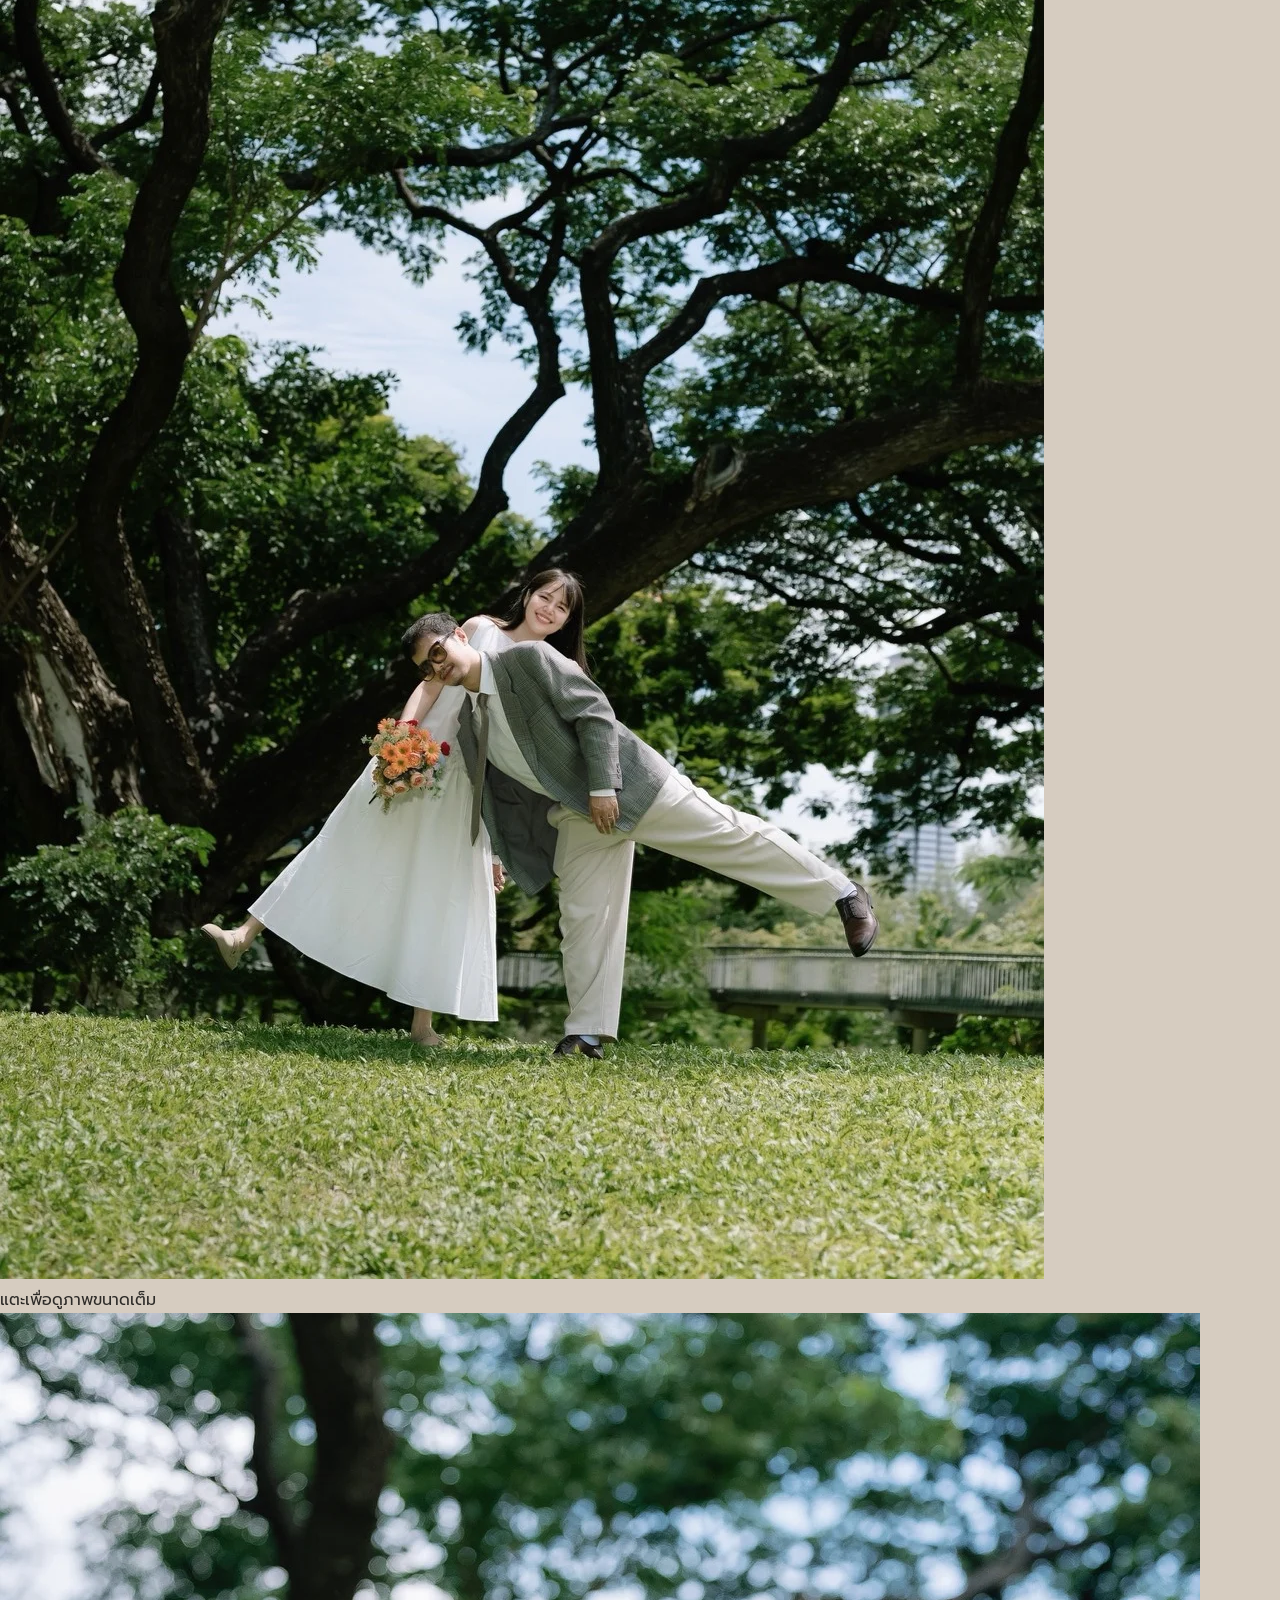
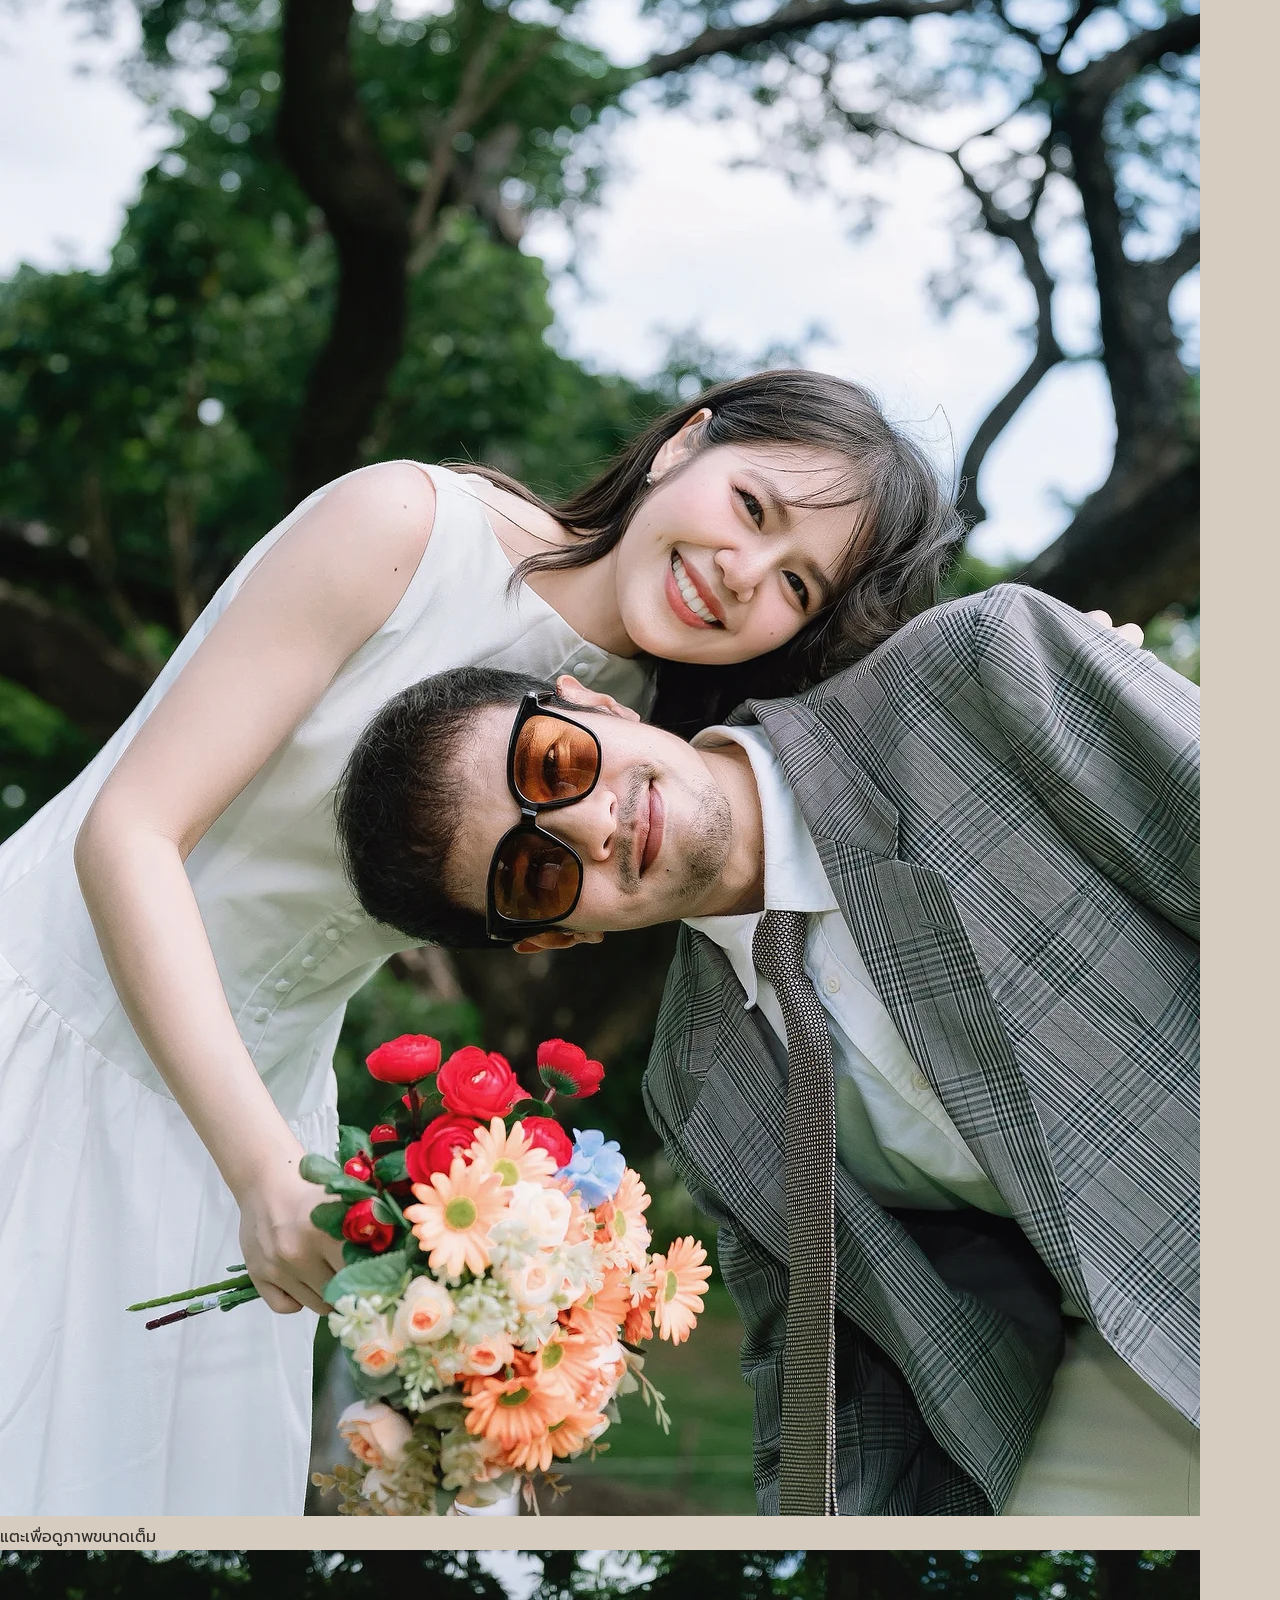
==== commit 652a1927: "fix: sync updated retouched photos to images and regenerate webp with cache buster" ====
--- a/gallery.html
+++ b/gallery.html
@@ -8,7 +8,7 @@
   <!-- Favicon on URL Tab -->
   <link rel="icon" type="image/png" href="images/favicon.png">
   <link rel="shortcut icon" href="favicon.ico">
-  <link rel="apple-touch-icon" href="images/favicon.png">
+  <link rel="apple-touch-icon" href="https://film-pei.vercel.app/images/apple-touch-icon.png">
   
   <script src="https://cdn.tailwindcss.com"></script>
   <script>
@@ -36,12 +36,13 @@
   <meta property="og:type" content="website">
   <meta property="og:title" content="อัลบั้มภาพพรีเวดดิ้ง | Film & Pei">
   <meta property="og:description" content="บันทึกความทรงจำแห่งรัก ภาพถ่ายพรีเวดดิ้งของ ปรียาภรณ์ ชุมนุมราษฎร์ (ฟิล์ม) & รัฐพงษ์ พุ่มโพธิสาร (เป้)">
-  <meta property="og:image" content="images/share-preview.jpg">
+  <meta property="og:image" content="https://film-pei.vercel.app/images/share-preview.jpg">
+  <meta property="og:image:secure_url" content="https://film-pei.vercel.app/images/share-preview.jpg">
   <meta property="og:image:width" content="1200">
   <meta property="og:image:height" content="630">
   <meta name="twitter:card" content="summary_large_image">
   <meta name="twitter:title" content="อัลบั้มภาพพรีเวดดิ้ง | Film & Pei">
-  <meta name="twitter:image" content="images/share-preview.jpg">
+  <meta name="twitter:image" content="https://film-pei.vercel.app/images/share-preview.jpg">
 
   <link rel="stylesheet" href="css/style.css">
   <style>
@@ -56,7 +57,7 @@
   <!-- Navigation Bar -->
   <nav class="sticky top-0 z-40 bg-[#FAF7F2]/90 backdrop-blur-md border-b border-stone-200/80 px-3 sm:px-6 py-2.5 sm:py-3.5 transition-all">
     <div class="max-w-5xl mx-auto flex items-center justify-between gap-2">
-      <a href="index.html" class="flex items-center gap-1.5 text-stone-700 hover:text-[#9A7B66] text-xs font-semibold tracking-wider transition shrink-0">
+      <a href="index.html#photo-slider-section" id="back-to-card-btn" class="flex items-center gap-1.5 text-stone-700 hover:text-[#9A7B66] text-xs font-semibold tracking-wider transition shrink-0">
         <svg class="w-4 h-4 shrink-0" fill="none" stroke="currentColor" viewBox="0 0 24 24"><path stroke-linecap="round" stroke-linejoin="round" stroke-width="2" d="M10 19l-7-7m0 0l7-7m-7 7h18"></path></svg>
         <span class="hidden sm:inline">กลับหน้าการ์ดเชิญ</span>
         <span class="sm:hidden">การ์ดเชิญ</span>
@@ -162,11 +163,11 @@
       </div>
 
       <!-- Item 7 -->
-      <div class="gallery-card group cursor-pointer relative overflow-hidden rounded-2xl shadow-md border border-stone-200 bg-white" onclick="openLightbox('images/IMG_7822.JPG', 'Moment 07')">
-        <div class="aspect-[3/4] overflow-hidden">
-          <picture>
-            <source srcset="images/optimized/IMG_7822.webp" type="image/webp">
-            <img src="images/IMG_7822.JPG" alt="Pre-wedding 7" class="w-full h-full object-cover group-hover:scale-105 transition duration-700" loading="lazy">
+      <div class="gallery-card group cursor-pointer relative overflow-hidden rounded-2xl shadow-md border border-stone-200 bg-white" onclick="openLightbox('images/IMG_7822.JPG?v=2', 'Moment 07')">
+        <div class="aspect-[3/4] overflow-hidden">
+          <picture>
+            <source srcset="images/optimized/IMG_7822.webp?v=2" type="image/webp">
+            <img src="images/IMG_7822.JPG?v=2" alt="Pre-wedding 7" class="w-full h-full object-cover group-hover:scale-105 transition duration-700" loading="lazy">
           </picture>
         </div>
         <div class="absolute inset-0 bg-black/40 opacity-0 group-hover:opacity-100 transition duration-300 flex items-end p-4 text-white">
@@ -227,11 +228,11 @@
       </div>
 
       <!-- Item 12 -->
-      <div class="gallery-card group cursor-pointer relative overflow-hidden rounded-2xl shadow-md border border-stone-200 bg-white" onclick="openLightbox('images/S__35856409.jpg', 'Moment 12: Warm Smiles')">
-        <div class="aspect-[3/4] overflow-hidden">
-          <picture>
-            <source srcset="images/optimized/S__35856409.webp" type="image/webp">
-            <img src="images/S__35856409.jpg" alt="Pre-wedding 12" class="w-full h-full object-cover group-hover:scale-105 transition duration-700" loading="lazy">
+      <div class="gallery-card group cursor-pointer relative overflow-hidden rounded-2xl shadow-md border border-stone-200 bg-white" onclick="openLightbox('images/S__35856409.jpg?v=2', 'Moment 12: Warm Smiles')">
+        <div class="aspect-[3/4] overflow-hidden">
+          <picture>
+            <source srcset="images/optimized/S__35856409.webp?v=2" type="image/webp">
+            <img src="images/S__35856409.jpg?v=2" alt="Pre-wedding 12" class="w-full h-full object-cover group-hover:scale-105 transition duration-700" loading="lazy">
           </picture>
         </div>
         <div class="absolute inset-0 bg-black/40 opacity-0 group-hover:opacity-100 transition duration-300 flex items-end p-4 text-white">
@@ -325,6 +326,17 @@
     document.getElementById('lightbox-modal').addEventListener('click', (e) => {
       if (e.target.id === 'lightbox-modal') closeLightbox();
     });
+
+    // Intelligent Back Button: restore exact position if coming from index.html
+    const backBtn = document.getElementById('back-to-card-btn');
+    if (backBtn) {
+      backBtn.addEventListener('click', (e) => {
+        if (window.history.length > 1 && document.referrer && document.referrer.includes('index.html')) {
+          e.preventDefault();
+          window.history.back();
+        }
+      });
+    }
   </script>
 </body>
 </html>
